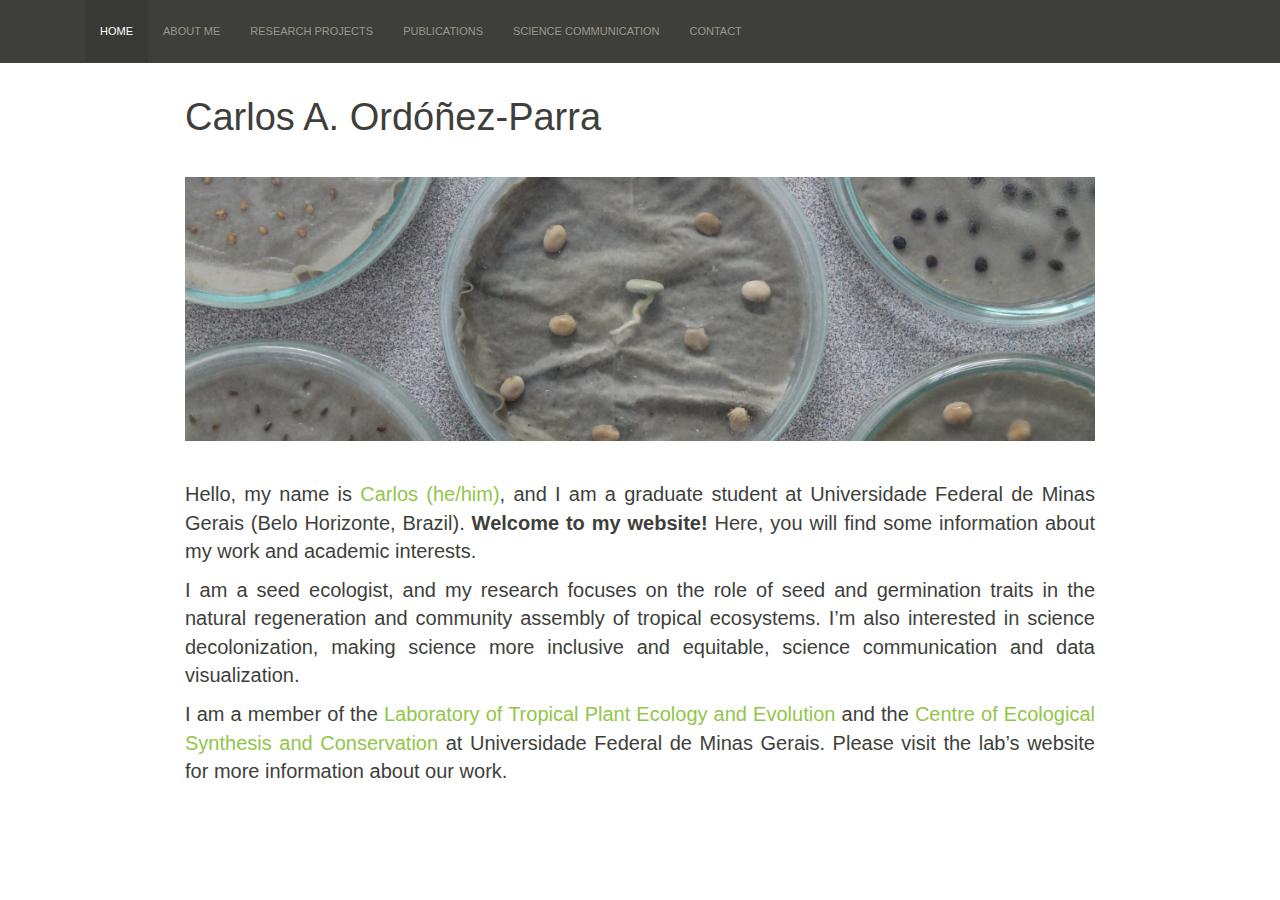
==== index.html @ 1668e741 "Website final touches..." ====
<!DOCTYPE html>

<html>

<head>

<meta charset="utf-8" />
<meta name="generator" content="pandoc" />
<meta http-equiv="X-UA-Compatible" content="IE=EDGE" />




<title>Carlos A. Ordóñez-Parra</title>

<script src="site_libs/header-attrs-2.17/header-attrs.js"></script>
<script src="site_libs/jquery-3.6.0/jquery-3.6.0.min.js"></script>
<meta name="viewport" content="width=device-width, initial-scale=1" />
<link href="site_libs/bootstrap-3.3.5/css/sandstone.min.css" rel="stylesheet" />
<script src="site_libs/bootstrap-3.3.5/js/bootstrap.min.js"></script>
<script src="site_libs/bootstrap-3.3.5/shim/html5shiv.min.js"></script>
<script src="site_libs/bootstrap-3.3.5/shim/respond.min.js"></script>
<style>h1 {font-size: 34px;}
       h1.title {font-size: 38px;}
       h2 {font-size: 30px;}
       h3 {font-size: 24px;}
       h4 {font-size: 18px;}
       h5 {font-size: 16px;}
       h6 {font-size: 12px;}
       code {color: inherit; background-color: rgba(0, 0, 0, 0.04);}
       pre:not([class]) { background-color: white }</style>
<script src="site_libs/navigation-1.1/tabsets.js"></script>
<link href="site_libs/highlightjs-9.12.0/default.css" rel="stylesheet" />
<script src="site_libs/highlightjs-9.12.0/highlight.js"></script>

<style type="text/css">
  code{white-space: pre-wrap;}
  span.smallcaps{font-variant: small-caps;}
  span.underline{text-decoration: underline;}
  div.column{display: inline-block; vertical-align: top; width: 50%;}
  div.hanging-indent{margin-left: 1.5em; text-indent: -1.5em;}
  ul.task-list{list-style: none;}
    </style>

<style type="text/css">code{white-space: pre;}</style>
<script type="text/javascript">
if (window.hljs) {
  hljs.configure({languages: []});
  hljs.initHighlightingOnLoad();
  if (document.readyState && document.readyState === "complete") {
    window.setTimeout(function() { hljs.initHighlighting(); }, 0);
  }
}
</script>






<link rel="stylesheet" href="style.css" type="text/css" />



<style type = "text/css">
.main-container {
  max-width: 940px;
  margin-left: auto;
  margin-right: auto;
}
img {
  max-width:100%;
}
.tabbed-pane {
  padding-top: 12px;
}
.html-widget {
  margin-bottom: 20px;
}
button.code-folding-btn:focus {
  outline: none;
}
summary {
  display: list-item;
}
details > summary > p:only-child {
  display: inline;
}
pre code {
  padding: 0;
}
</style>


<style type="text/css">
.dropdown-submenu {
  position: relative;
}
.dropdown-submenu>.dropdown-menu {
  top: 0;
  left: 100%;
  margin-top: -6px;
  margin-left: -1px;
  border-radius: 0 6px 6px 6px;
}
.dropdown-submenu:hover>.dropdown-menu {
  display: block;
}
.dropdown-submenu>a:after {
  display: block;
  content: " ";
  float: right;
  width: 0;
  height: 0;
  border-color: transparent;
  border-style: solid;
  border-width: 5px 0 5px 5px;
  border-left-color: #cccccc;
  margin-top: 5px;
  margin-right: -10px;
}
.dropdown-submenu:hover>a:after {
  border-left-color: #adb5bd;
}
.dropdown-submenu.pull-left {
  float: none;
}
.dropdown-submenu.pull-left>.dropdown-menu {
  left: -100%;
  margin-left: 10px;
  border-radius: 6px 0 6px 6px;
}
</style>

<script type="text/javascript">
// manage active state of menu based on current page
$(document).ready(function () {
  // active menu anchor
  href = window.location.pathname
  href = href.substr(href.lastIndexOf('/') + 1)
  if (href === "")
    href = "index.html";
  var menuAnchor = $('a[href="' + href + '"]');

  // mark the anchor link active (and if it's in a dropdown, also mark that active)
  var dropdown = menuAnchor.closest('li.dropdown');
  if (window.bootstrap) { // Bootstrap 4+
    menuAnchor.addClass('active');
    dropdown.find('> .dropdown-toggle').addClass('active');
  } else { // Bootstrap 3
    menuAnchor.parent().addClass('active');
    dropdown.addClass('active');
  }

  // Navbar adjustments
  var navHeight = $(".navbar").first().height() + 15;
  var style = document.createElement('style');
  var pt = "padding-top: " + navHeight + "px; ";
  var mt = "margin-top: -" + navHeight + "px; ";
  var css = "";
  // offset scroll position for anchor links (for fixed navbar)
  for (var i = 1; i <= 6; i++) {
    css += ".section h" + i + "{ " + pt + mt + "}\n";
  }
  style.innerHTML = "body {" + pt + "padding-bottom: 40px; }\n" + css;
  document.head.appendChild(style);
});
</script>

<!-- tabsets -->

<style type="text/css">
.tabset-dropdown > .nav-tabs {
  display: inline-table;
  max-height: 500px;
  min-height: 44px;
  overflow-y: auto;
  border: 1px solid #ddd;
  border-radius: 4px;
}

.tabset-dropdown > .nav-tabs > li.active:before, .tabset-dropdown > .nav-tabs.nav-tabs-open:before {
  content: "\e259";
  font-family: 'Glyphicons Halflings';
  display: inline-block;
  padding: 10px;
  border-right: 1px solid #ddd;
}

.tabset-dropdown > .nav-tabs.nav-tabs-open > li.active:before {
  content: "\e258";
  font-family: 'Glyphicons Halflings';
  border: none;
}

.tabset-dropdown > .nav-tabs > li.active {
  display: block;
}

.tabset-dropdown > .nav-tabs > li > a,
.tabset-dropdown > .nav-tabs > li > a:focus,
.tabset-dropdown > .nav-tabs > li > a:hover {
  border: none;
  display: inline-block;
  border-radius: 4px;
  background-color: transparent;
}

.tabset-dropdown > .nav-tabs.nav-tabs-open > li {
  display: block;
  float: none;
}

.tabset-dropdown > .nav-tabs > li {
  display: none;
}
</style>

<!-- code folding -->




</head>

<body>


<div class="container-fluid main-container">




<div class="navbar navbar-default  navbar-fixed-top" role="navigation">
  <div class="container">
    <div class="navbar-header">
      <button type="button" class="navbar-toggle collapsed" data-toggle="collapse" data-bs-toggle="collapse" data-target="#navbar" data-bs-target="#navbar">
        <span class="icon-bar"></span>
        <span class="icon-bar"></span>
        <span class="icon-bar"></span>
      </button>
      <a class="navbar-brand" href="index.html"></a>
    </div>
    <div id="navbar" class="navbar-collapse collapse">
      <ul class="nav navbar-nav">
        <li>
  <a href="index.html">Home</a>
</li>
<li>
  <a href="about.html">About Me</a>
</li>
<li>
  <a href="projects.html">Research Projects</a>
</li>
<li>
  <a href="publications.html">Publications</a>
</li>
<li>
  <a href="scicomm.html">Science Communication</a>
</li>
<li>
  <a href="contact.html">Contact</a>
</li>
      </ul>
      <ul class="nav navbar-nav navbar-right">
        
      </ul>
    </div><!--/.nav-collapse -->
  </div><!--/.container -->
</div><!--/.navbar -->

<div id="header">



<h1 class="title toc-ignore">Carlos A. Ordóñez-Parra</h1>

</div>


<br/>
<center>
<figure>
<img src="Images/Figure11.jpg" width="1200"/>
</figure>
</center>
<p><br/></p>
<div style="text-align: justify">
<p>Hello, my name is <a
href="https://caordonezparra.github.io/about.html">Carlos (he/him)</a>,
and I am a graduate student at Universidade Federal de Minas Gerais
(Belo Horizonte, Brazil). <strong>Welcome to my website!</strong> Here,
you will find some information about my work and academic interests.</p>
<p>I am a seed ecologist, and my research focuses on the role of seed
and germination traits in the natural regeneration and community
assembly of tropical ecosystems. I’m also interested in science
decolonization, making science more inclusive and equitable, science
communication and data visualization.</p>
<p>I am a member of the <a href="https://leept.webnode.page/">Laboratory
of Tropical Plant Ecology and Evolution</a> and the <a
href="https://twitter.com/for_synthesis">Centre of Ecological Synthesis
and Conservation</a> at Universidade Federal de Minas Gerais. Please
visit the lab’s website for more information about our work.</p>
</div>




</div>

<script>

// add bootstrap table styles to pandoc tables
function bootstrapStylePandocTables() {
  $('tr.odd').parent('tbody').parent('table').addClass('table table-condensed');
}
$(document).ready(function () {
  bootstrapStylePandocTables();
});


</script>

<!-- tabsets -->

<script>
$(document).ready(function () {
  window.buildTabsets("TOC");
});

$(document).ready(function () {
  $('.tabset-dropdown > .nav-tabs > li').click(function () {
    $(this).parent().toggleClass('nav-tabs-open');
  });
});
</script>

<!-- code folding -->


<!-- dynamically load mathjax for compatibility with self-contained -->
<script>
  (function () {
    var script = document.createElement("script");
    script.type = "text/javascript";
    script.src  = "https://mathjax.rstudio.com/latest/MathJax.js?config=TeX-AMS-MML_HTMLorMML";
    document.getElementsByTagName("head")[0].appendChild(script);
  })();
</script>

</body>
</html>
---- site_libs/bootstrap-3.3.5/css/sandstone.min.css ----
@font-face {
  font-family: 'Roboto';
  font-style: normal;
  font-weight: 400;
  src: url(fonts/Roboto.ttf) format('truetype');
}
@font-face {
  font-family: 'Roboto';
  font-style: normal;
  font-weight: 500;
  src: url(fonts/RobotoMedium.ttf) format('truetype');
}

/*!
 * bootswatch v3.3.6
 * Homepage: http://bootswatch.com
 * Copyright 2012-2015 Thomas Park
 * Licensed under MIT
 * Based on Bootstrap
*//*!
 * Bootstrap v3.3.6 (http://getbootstrap.com)
 * Copyright 2011-2015 Twitter, Inc.
 * Licensed under MIT (https://github.com/twbs/bootstrap/blob/master/LICENSE)
 *//*! normalize.css v3.0.3 | MIT License | github.com/necolas/normalize.css */html{font-family:sans-serif;-ms-text-size-adjust:100%;-webkit-text-size-adjust:100%}body{margin:0}article,aside,details,figcaption,figure,footer,header,hgroup,main,menu,nav,section,summary{display:block}audio,canvas,progress,video{display:inline-block;vertical-align:baseline}audio:not([controls]){display:none;height:0}[hidden],template{display:none}a{background-color:transparent}a:active,a:hover{outline:0}abbr[title]{border-bottom:1px dotted}b,strong{font-weight:bold}dfn{font-style:italic}h1{font-size:2em;margin:0.67em 0}mark{background:#ff0;color:#000}small{font-size:80%}sub,sup{font-size:75%;line-height:0;position:relative;vertical-align:baseline}sup{top:-0.5em}sub{bottom:-0.25em}img{border:0}svg:not(:root){overflow:hidden}figure{margin:1em 40px}hr{-webkit-box-sizing:content-box;-moz-box-sizing:content-box;box-sizing:content-box;height:0}pre{overflow:auto}code,kbd,pre,samp{font-family:monospace, monospace;font-size:1em}button,input,optgroup,select,textarea{color:inherit;font:inherit;margin:0}button{overflow:visible}button,select{text-transform:none}button,html input[type="button"],input[type="reset"],input[type="submit"]{-webkit-appearance:button;cursor:pointer}button[disabled],html input[disabled]{cursor:default}button::-moz-focus-inner,input::-moz-focus-inner{border:0;padding:0}input{line-height:normal}input[type="checkbox"],input[type="radio"]{-webkit-box-sizing:border-box;-moz-box-sizing:border-box;box-sizing:border-box;padding:0}input[type="number"]::-webkit-inner-spin-button,input[type="number"]::-webkit-outer-spin-button{height:auto}input[type="search"]{-webkit-appearance:textfield;-webkit-box-sizing:content-box;-moz-box-sizing:content-box;box-sizing:content-box}input[type="search"]::-webkit-search-cancel-button,input[type="search"]::-webkit-search-decoration{-webkit-appearance:none}fieldset{border:1px solid #c0c0c0;margin:0 2px;padding:0.35em 0.625em 0.75em}legend{border:0;padding:0}textarea{overflow:auto}optgroup{font-weight:bold}table{border-collapse:collapse;border-spacing:0}td,th{padding:0}/*! Source: https://github.com/h5bp/html5-boilerplate/blob/master/src/css/main.css */@media print{*,*:before,*:after{background:transparent !important;color:#000 !important;-webkit-box-shadow:none !important;box-shadow:none !important;text-shadow:none !important}a,a:visited{text-decoration:underline}a[href]:after{content:" (" attr(href) ")"}abbr[title]:after{content:" (" attr(title) ")"}a[href^="#"]:after,a[href^="javascript:"]:after{content:""}pre,blockquote{border:1px solid #999;page-break-inside:avoid}thead{display:table-header-group}tr,img{page-break-inside:avoid}img{max-width:100% !important}p,h2,h3{orphans:3;widows:3}h2,h3{page-break-after:avoid}.navbar{display:none}.btn>.caret,.dropup>.btn>.caret{border-top-color:#000 !important}.label{border:1px solid #000}.table{border-collapse:collapse !important}.table td,.table th{background-color:#fff !important}.table-bordered th,.table-bordered td{border:1px solid #ddd !important}}@font-face{font-family:'Glyphicons Halflings';src:url('../fonts/glyphicons-halflings-regular.eot');src:url('../fonts/glyphicons-halflings-regular.eot?#iefix') format('embedded-opentype'),url('../fonts/glyphicons-halflings-regular.woff') format('woff'),url('../fonts/glyphicons-halflings-regular.ttf') format('truetype'),url('../fonts/glyphicons-halflings-regular.svg#glyphicons_halflingsregular') format('svg')}.glyphicon{position:relative;top:1px;display:inline-block;font-family:'Glyphicons Halflings';font-style:normal;font-weight:normal;line-height:1;-webkit-font-smoothing:antialiased;-moz-osx-font-smoothing:grayscale}.glyphicon-asterisk:before{content:"\002a"}.glyphicon-plus:before{content:"\002b"}.glyphicon-euro:before,.glyphicon-eur:before{content:"\20ac"}.glyphicon-minus:before{content:"\2212"}.glyphicon-cloud:before{content:"\2601"}.glyphicon-envelope:before{content:"\2709"}.glyphicon-pencil:before{content:"\270f"}.glyphicon-glass:before{content:"\e001"}.glyphicon-music:before{content:"\e002"}.glyphicon-search:before{content:"\e003"}.glyphicon-heart:before{content:"\e005"}.glyphicon-star:before{content:"\e006"}.glyphicon-star-empty:before{content:"\e007"}.glyphicon-user:before{content:"\e008"}.glyphicon-film:before{content:"\e009"}.glyphicon-th-large:before{content:"\e010"}.glyphicon-th:before{content:"\e011"}.glyphicon-th-list:before{content:"\e012"}.glyphicon-ok:before{content:"\e013"}.glyphicon-remove:before{content:"\e014"}.glyphicon-zoom-in:before{content:"\e015"}.glyphicon-zoom-out:before{content:"\e016"}.glyphicon-off:before{content:"\e017"}.glyphicon-signal:before{content:"\e018"}.glyphicon-cog:before{content:"\e019"}.glyphicon-trash:before{content:"\e020"}.glyphicon-home:before{content:"\e021"}.glyphicon-file:before{content:"\e022"}.glyphicon-time:before{content:"\e023"}.glyphicon-road:before{content:"\e024"}.glyphicon-download-alt:before{content:"\e025"}.glyphicon-download:before{content:"\e026"}.glyphicon-upload:before{content:"\e027"}.glyphicon-inbox:before{content:"\e028"}.glyphicon-play-circle:before{content:"\e029"}.glyphicon-repeat:before{content:"\e030"}.glyphicon-refresh:before{content:"\e031"}.glyphicon-list-alt:before{content:"\e032"}.glyphicon-lock:before{content:"\e033"}.glyphicon-flag:before{content:"\e034"}.glyphicon-headphones:before{content:"\e035"}.glyphicon-volume-off:before{content:"\e036"}.glyphicon-volume-down:before{content:"\e037"}.glyphicon-volume-up:before{content:"\e038"}.glyphicon-qrcode:before{content:"\e039"}.glyphicon-barcode:before{content:"\e040"}.glyphicon-tag:before{content:"\e041"}.glyphicon-tags:before{content:"\e042"}.glyphicon-book:before{content:"\e043"}.glyphicon-bookmark:before{content:"\e044"}.glyphicon-print:before{content:"\e045"}.glyphicon-camera:before{content:"\e046"}.glyphicon-font:before{content:"\e047"}.glyphicon-bold:before{content:"\e048"}.glyphicon-italic:before{content:"\e049"}.glyphicon-text-height:before{content:"\e050"}.glyphicon-text-width:before{content:"\e051"}.glyphicon-align-left:before{content:"\e052"}.glyphicon-align-center:before{content:"\e053"}.glyphicon-align-right:before{content:"\e054"}.glyphicon-align-justify:before{content:"\e055"}.glyphicon-list:before{content:"\e056"}.glyphicon-indent-left:before{content:"\e057"}.glyphicon-indent-right:before{content:"\e058"}.glyphicon-facetime-video:before{content:"\e059"}.glyphicon-picture:before{content:"\e060"}.glyphicon-map-marker:before{content:"\e062"}.glyphicon-adjust:before{content:"\e063"}.glyphicon-tint:before{content:"\e064"}.glyphicon-edit:before{content:"\e065"}.glyphicon-share:before{content:"\e066"}.glyphicon-check:before{content:"\e067"}.glyphicon-move:before{content:"\e068"}.glyphicon-step-backward:before{content:"\e069"}.glyphicon-fast-backward:before{content:"\e070"}.glyphicon-backward:before{content:"\e071"}.glyphicon-play:before{content:"\e072"}.glyphicon-pause:before{content:"\e073"}.glyphicon-stop:before{content:"\e074"}.glyphicon-forward:before{content:"\e075"}.glyphicon-fast-forward:before{content:"\e076"}.glyphicon-step-forward:before{content:"\e077"}.glyphicon-eject:before{content:"\e078"}.glyphicon-chevron-left:before{content:"\e079"}.glyphicon-chevron-right:before{content:"\e080"}.glyphicon-plus-sign:before{content:"\e081"}.glyphicon-minus-sign:before{content:"\e082"}.glyphicon-remove-sign:before{content:"\e083"}.glyphicon-ok-sign:before{content:"\e084"}.glyphicon-question-sign:before{content:"\e085"}.glyphicon-info-sign:before{content:"\e086"}.glyphicon-screenshot:before{content:"\e087"}.glyphicon-remove-circle:before{content:"\e088"}.glyphicon-ok-circle:before{content:"\e089"}.glyphicon-ban-circle:before{content:"\e090"}.glyphicon-arrow-left:before{content:"\e091"}.glyphicon-arrow-right:before{content:"\e092"}.glyphicon-arrow-up:before{content:"\e093"}.glyphicon-arrow-down:before{content:"\e094"}.glyphicon-share-alt:before{content:"\e095"}.glyphicon-resize-full:before{content:"\e096"}.glyphicon-resize-small:before{content:"\e097"}.glyphicon-exclamation-sign:before{content:"\e101"}.glyphicon-gift:before{content:"\e102"}.glyphicon-leaf:before{content:"\e103"}.glyphicon-fire:before{content:"\e104"}.glyphicon-eye-open:before{content:"\e105"}.glyphicon-eye-close:before{content:"\e106"}.glyphicon-warning-sign:before{content:"\e107"}.glyphicon-plane:before{content:"\e108"}.glyphicon-calendar:before{content:"\e109"}.glyphicon-random:before{content:"\e110"}.glyphicon-comment:before{content:"\e111"}.glyphicon-magnet:before{content:"\e112"}.glyphicon-chevron-up:before{content:"\e113"}.glyphicon-chevron-down:before{content:"\e114"}.glyphicon-retweet:before{content:"\e115"}.glyphicon-shopping-cart:before{content:"\e116"}.glyphicon-folder-close:before{content:"\e117"}.glyphicon-folder-open:before{content:"\e118"}.glyphicon-resize-vertical:before{content:"\e119"}.glyphicon-resize-horizontal:before{content:"\e120"}.glyphicon-hdd:before{content:"\e121"}.glyphicon-bullhorn:before{content:"\e122"}.glyphicon-bell:before{content:"\e123"}.glyphicon-certificate:before{content:"\e124"}.glyphicon-thumbs-up:before{content:"\e125"}.glyphicon-thumbs-down:before{content:"\e126"}.glyphicon-hand-right:before{content:"\e127"}.glyphicon-hand-left:before{content:"\e128"}.glyphicon-hand-up:before{content:"\e129"}.glyphicon-hand-down:before{content:"\e130"}.glyphicon-circle-arrow-right:before{content:"\e131"}.glyphicon-circle-arrow-left:before{content:"\e132"}.glyphicon-circle-arrow-up:before{content:"\e133"}.glyphicon-circle-arrow-down:before{content:"\e134"}.glyphicon-globe:before{content:"\e135"}.glyphicon-wrench:before{content:"\e136"}.glyphicon-tasks:before{content:"\e137"}.glyphicon-filter:before{content:"\e138"}.glyphicon-briefcase:before{content:"\e139"}.glyphicon-fullscreen:before{content:"\e140"}.glyphicon-dashboard:before{content:"\e141"}.glyphicon-paperclip:before{content:"\e142"}.glyphicon-heart-empty:before{content:"\e143"}.glyphicon-link:before{content:"\e144"}.glyphicon-phone:before{content:"\e145"}.glyphicon-pushpin:before{content:"\e146"}.glyphicon-usd:before{content:"\e148"}.glyphicon-gbp:before{content:"\e149"}.glyphicon-sort:before{content:"\e150"}.glyphicon-sort-by-alphabet:before{content:"\e151"}.glyphicon-sort-by-alphabet-alt:before{content:"\e152"}.glyphicon-sort-by-order:before{content:"\e153"}.glyphicon-sort-by-order-alt:before{content:"\e154"}.glyphicon-sort-by-attributes:before{content:"\e155"}.glyphicon-sort-by-attributes-alt:before{content:"\e156"}.glyphicon-unchecked:before{content:"\e157"}.glyphicon-expand:before{content:"\e158"}.glyphicon-collapse-down:before{content:"\e159"}.glyphicon-collapse-up:before{content:"\e160"}.glyphicon-log-in:before{content:"\e161"}.glyphicon-flash:before{content:"\e162"}.glyphicon-log-out:before{content:"\e163"}.glyphicon-new-window:before{content:"\e164"}.glyphicon-record:before{content:"\e165"}.glyphicon-save:before{content:"\e166"}.glyphicon-open:before{content:"\e167"}.glyphicon-saved:before{content:"\e168"}.glyphicon-import:before{content:"\e169"}.glyphicon-export:before{content:"\e170"}.glyphicon-send:before{content:"\e171"}.glyphicon-floppy-disk:before{content:"\e172"}.glyphicon-floppy-saved:before{content:"\e173"}.glyphicon-floppy-remove:before{content:"\e174"}.glyphicon-floppy-save:before{content:"\e175"}.glyphicon-floppy-open:before{content:"\e176"}.glyphicon-credit-card:before{content:"\e177"}.glyphicon-transfer:before{content:"\e178"}.glyphicon-cutlery:before{content:"\e179"}.glyphicon-header:before{content:"\e180"}.glyphicon-compressed:before{content:"\e181"}.glyphicon-earphone:before{content:"\e182"}.glyphicon-phone-alt:before{content:"\e183"}.glyphicon-tower:before{content:"\e184"}.glyphicon-stats:before{content:"\e185"}.glyphicon-sd-video:before{content:"\e186"}.glyphicon-hd-video:before{content:"\e187"}.glyphicon-subtitles:before{content:"\e188"}.glyphicon-sound-stereo:before{content:"\e189"}.glyphicon-sound-dolby:before{content:"\e190"}.glyphicon-sound-5-1:before{content:"\e191"}.glyphicon-sound-6-1:before{content:"\e192"}.glyphicon-sound-7-1:before{content:"\e193"}.glyphicon-copyright-mark:before{content:"\e194"}.glyphicon-registration-mark:before{content:"\e195"}.glyphicon-cloud-download:before{content:"\e197"}.glyphicon-cloud-upload:before{content:"\e198"}.glyphicon-tree-conifer:before{content:"\e199"}.glyphicon-tree-deciduous:before{content:"\e200"}.glyphicon-cd:before{content:"\e201"}.glyphicon-save-file:before{content:"\e202"}.glyphicon-open-file:before{content:"\e203"}.glyphicon-level-up:before{content:"\e204"}.glyphicon-copy:before{content:"\e205"}.glyphicon-paste:before{content:"\e206"}.glyphicon-alert:before{content:"\e209"}.glyphicon-equalizer:before{content:"\e210"}.glyphicon-king:before{content:"\e211"}.glyphicon-queen:before{content:"\e212"}.glyphicon-pawn:before{content:"\e213"}.glyphicon-bishop:before{content:"\e214"}.glyphicon-knight:before{content:"\e215"}.glyphicon-baby-formula:before{content:"\e216"}.glyphicon-tent:before{content:"\26fa"}.glyphicon-blackboard:before{content:"\e218"}.glyphicon-bed:before{content:"\e219"}.glyphicon-apple:before{content:"\f8ff"}.glyphicon-erase:before{content:"\e221"}.glyphicon-hourglass:before{content:"\231b"}.glyphicon-lamp:before{content:"\e223"}.glyphicon-duplicate:before{content:"\e224"}.glyphicon-piggy-bank:before{content:"\e225"}.glyphicon-scissors:before{content:"\e226"}.glyphicon-bitcoin:before{content:"\e227"}.glyphicon-btc:before{content:"\e227"}.glyphicon-xbt:before{content:"\e227"}.glyphicon-yen:before{content:"\00a5"}.glyphicon-jpy:before{content:"\00a5"}.glyphicon-ruble:before{content:"\20bd"}.glyphicon-rub:before{content:"\20bd"}.glyphicon-scale:before{content:"\e230"}.glyphicon-ice-lolly:before{content:"\e231"}.glyphicon-ice-lolly-tasted:before{content:"\e232"}.glyphicon-education:before{content:"\e233"}.glyphicon-option-horizontal:before{content:"\e234"}.glyphicon-option-vertical:before{content:"\e235"}.glyphicon-menu-hamburger:before{content:"\e236"}.glyphicon-modal-window:before{content:"\e237"}.glyphicon-oil:before{content:"\e238"}.glyphicon-grain:before{content:"\e239"}.glyphicon-sunglasses:before{content:"\e240"}.glyphicon-text-size:before{content:"\e241"}.glyphicon-text-color:before{content:"\e242"}.glyphicon-text-background:before{content:"\e243"}.glyphicon-object-align-top:before{content:"\e244"}.glyphicon-object-align-bottom:before{content:"\e245"}.glyphicon-object-align-horizontal:before{content:"\e246"}.glyphicon-object-align-left:before{content:"\e247"}.glyphicon-object-align-vertical:before{content:"\e248"}.glyphicon-object-align-right:before{content:"\e249"}.glyphicon-triangle-right:before{content:"\e250"}.glyphicon-triangle-left:before{content:"\e251"}.glyphicon-triangle-bottom:before{content:"\e252"}.glyphicon-triangle-top:before{content:"\e253"}.glyphicon-console:before{content:"\e254"}.glyphicon-superscript:before{content:"\e255"}.glyphicon-subscript:before{content:"\e256"}.glyphicon-menu-left:before{content:"\e257"}.glyphicon-menu-right:before{content:"\e258"}.glyphicon-menu-down:before{content:"\e259"}.glyphicon-menu-up:before{content:"\e260"}*{-webkit-box-sizing:border-box;-moz-box-sizing:border-box;box-sizing:border-box}*:before,*:after{-webkit-box-sizing:border-box;-moz-box-sizing:border-box;box-sizing:border-box}html{font-size:10px;-webkit-tap-highlight-color:rgba(0,0,0,0)}body{font-family:"Roboto","Helvetica Neue",Helvetica,Arial,sans-serif;font-size:14px;line-height:1.42857143;color:#3e3f3a;background-color:#ffffff}input,button,select,textarea{font-family:inherit;font-size:inherit;line-height:inherit}a{color:#93c54b;text-decoration:none}a:hover,a:focus{color:#79a736;text-decoration:underline}a:focus{outline:thin dotted;outline:5px auto -webkit-focus-ring-color;outline-offset:-2px}figure{margin:0}img{vertical-align:middle}.img-responsive,.thumbnail>img,.thumbnail a>img,.carousel-inner>.item>img,.carousel-inner>.item>a>img{display:block;max-width:100%;height:auto}.img-rounded{border-radius:6px}.img-thumbnail{padding:4px;line-height:1.42857143;background-color:#f8f5f0;border:1px solid #dfd7ca;border-radius:4px;-webkit-transition:all .2s ease-in-out;-o-transition:all .2s ease-in-out;transition:all .2s ease-in-out;display:inline-block;max-width:100%;height:auto}.img-circle{border-radius:50%}hr{margin-top:20px;margin-bottom:20px;border:0;border-top:1px solid #f8f5f0}.sr-only{position:absolute;width:1px;height:1px;margin:-1px;padding:0;overflow:hidden;clip:rect(0, 0, 0, 0);border:0}.sr-only-focusable:active,.sr-only-focusable:focus{position:static;width:auto;height:auto;margin:0;overflow:visible;clip:auto}[role="button"]{cursor:pointer}h1,h2,h3,h4,h5,h6,.h1,.h2,.h3,.h4,.h5,.h6{font-family:inherit;font-weight:400;line-height:1.1;color:inherit}h1 small,h2 small,h3 small,h4 small,h5 small,h6 small,.h1 small,.h2 small,.h3 small,.h4 small,.h5 small,.h6 small,h1 .small,h2 .small,h3 .small,h4 .small,h5 .small,h6 .small,.h1 .small,.h2 .small,.h3 .small,.h4 .small,.h5 .small,.h6 .small{font-weight:normal;line-height:1;color:#98978b}h1,.h1,h2,.h2,h3,.h3{margin-top:20px;margin-bottom:10px}h1 small,.h1 small,h2 small,.h2 small,h3 small,.h3 small,h1 .small,.h1 .small,h2 .small,.h2 .small,h3 .small,.h3 .small{font-size:65%}h4,.h4,h5,.h5,h6,.h6{margin-top:10px;margin-bottom:10px}h4 small,.h4 small,h5 small,.h5 small,h6 small,.h6 small,h4 .small,.h4 .small,h5 .small,.h5 .small,h6 .small,.h6 .small{font-size:75%}h1,.h1{font-size:36px}h2,.h2{font-size:30px}h3,.h3{font-size:24px}h4,.h4{font-size:18px}h5,.h5{font-size:14px}h6,.h6{font-size:12px}p{margin:0 0 10px}.lead{margin-bottom:20px;font-size:16px;font-weight:300;line-height:1.4}@media (min-width:768px){.lead{font-size:21px}}small,.small{font-size:85%}mark,.mark{background-color:#fcf8e3;padding:.2em}.text-left{text-align:left}.text-right{text-align:right}.text-center{text-align:center}.text-justify{text-align:justify}.text-nowrap{white-space:nowrap}.text-lowercase{text-transform:lowercase}.text-uppercase{text-transform:uppercase}.text-capitalize{text-transform:capitalize}.text-muted{color:#98978b}.text-primary{color:#325d88}a.text-primary:hover,a.text-primary:focus{color:#244363}.text-success{color:#93c54b}a.text-success:hover,a.text-success:focus{color:#79a736}.text-info{color:#29abe0}a.text-info:hover,a.text-info:focus{color:#1b8dbb}.text-warning{color:#f47c3c}a.text-warning:hover,a.text-warning:focus{color:#ef5c0e}.text-danger{color:#d9534f}a.text-danger:hover,a.text-danger:focus{color:#c9302c}.bg-primary{color:#fff;background-color:#325d88}a.bg-primary:hover,a.bg-primary:focus{background-color:#244363}.bg-success{background-color:#dff0d8}a.bg-success:hover,a.bg-success:focus{background-color:#c1e2b3}.bg-info{background-color:#d9edf7}a.bg-info:hover,a.bg-info:focus{background-color:#afd9ee}.bg-warning{background-color:#fcf8e3}a.bg-warning:hover,a.bg-warning:focus{background-color:#f7ecb5}.bg-danger{background-color:#f2dede}a.bg-danger:hover,a.bg-danger:focus{background-color:#e4b9b9}.page-header{padding-bottom:9px;margin:40px 0 20px;border-bottom:1px solid #f8f5f0}ul,ol{margin-top:0;margin-bottom:10px}ul ul,ol ul,ul ol,ol ol{margin-bottom:0}.list-unstyled{padding-left:0;list-style:none}.list-inline{padding-left:0;list-style:none;margin-left:-5px}.list-inline>li{display:inline-block;padding-left:5px;padding-right:5px}dl{margin-top:0;margin-bottom:20px}dt,dd{line-height:1.42857143}dt{font-weight:bold}dd{margin-left:0}@media (min-width:768px){.dl-horizontal dt{float:left;width:160px;clear:left;text-align:right;overflow:hidden;text-overflow:ellipsis;white-space:nowrap}.dl-horizontal dd{margin-left:180px}}abbr[title],abbr[data-original-title]{cursor:help;border-bottom:1px dotted #98978b}.initialism{font-size:90%;text-transform:uppercase}blockquote{padding:10px 20px;margin:0 0 20px;font-size:17.5px;border-left:5px solid #dfd7ca}blockquote p:last-child,blockquote ul:last-child,blockquote ol:last-child{margin-bottom:0}blockquote footer,blockquote small,blockquote .small{display:block;font-size:80%;line-height:1.42857143;color:#3e3f3a}blockquote footer:before,blockquote small:before,blockquote .small:before{content:'\2014 \00A0'}.blockquote-reverse,blockquote.pull-right{padding-right:15px;padding-left:0;border-right:5px solid #dfd7ca;border-left:0;text-align:right}.blockquote-reverse footer:before,blockquote.pull-right footer:before,.blockquote-reverse small:before,blockquote.pull-right small:before,.blockquote-reverse .small:before,blockquote.pull-right .small:before{content:''}.blockquote-reverse footer:after,blockquote.pull-right footer:after,.blockquote-reverse small:after,blockquote.pull-right small:after,.blockquote-reverse .small:after,blockquote.pull-right .small:after{content:'\00A0 \2014'}address{margin-bottom:20px;font-style:normal;line-height:1.42857143}code,kbd,pre,samp{font-family:monospace}code{padding:2px 4px;font-size:90%;color:#c7254e;background-color:#f9f2f4;border-radius:4px}kbd{padding:2px 4px;font-size:90%;color:#ffffff;background-color:#333333;border-radius:3px;-webkit-box-shadow:inset 0 -1px 0 rgba(0,0,0,0.25);box-shadow:inset 0 -1px 0 rgba(0,0,0,0.25)}kbd kbd{padding:0;font-size:100%;font-weight:bold;-webkit-box-shadow:none;box-shadow:none}pre{display:block;padding:9.5px;margin:0 0 10px;font-size:13px;line-height:1.42857143;word-break:break-all;word-wrap:break-word;color:#8e8c84;background-color:#f5f5f5;border:1px solid #cccccc;border-radius:4px}pre code{padding:0;font-size:inherit;color:inherit;white-space:pre-wrap;background-color:transparent;border-radius:0}.pre-scrollable{max-height:340px;overflow-y:scroll}.container{margin-right:auto;margin-left:auto;padding-left:15px;padding-right:15px}@media (min-width:768px){.container{width:750px}}@media (min-width:992px){.container{width:970px}}@media (min-width:1200px){.container{width:1170px}}.container-fluid{margin-right:auto;margin-left:auto;padding-left:15px;padding-right:15px}.row{margin-left:-15px;margin-right:-15px}.col-xs-1,.col-sm-1,.col-md-1,.col-lg-1,.col-xs-2,.col-sm-2,.col-md-2,.col-lg-2,.col-xs-3,.col-sm-3,.col-md-3,.col-lg-3,.col-xs-4,.col-sm-4,.col-md-4,.col-lg-4,.col-xs-5,.col-sm-5,.col-md-5,.col-lg-5,.col-xs-6,.col-sm-6,.col-md-6,.col-lg-6,.col-xs-7,.col-sm-7,.col-md-7,.col-lg-7,.col-xs-8,.col-sm-8,.col-md-8,.col-lg-8,.col-xs-9,.col-sm-9,.col-md-9,.col-lg-9,.col-xs-10,.col-sm-10,.col-md-10,.col-lg-10,.col-xs-11,.col-sm-11,.col-md-11,.col-lg-11,.col-xs-12,.col-sm-12,.col-md-12,.col-lg-12{position:relative;min-height:1px;padding-left:15px;padding-right:15px}.col-xs-1,.col-xs-2,.col-xs-3,.col-xs-4,.col-xs-5,.col-xs-6,.col-xs-7,.col-xs-8,.col-xs-9,.col-xs-10,.col-xs-11,.col-xs-12{float:left}.col-xs-12{width:100%}.col-xs-11{width:91.66666667%}.col-xs-10{width:83.33333333%}.col-xs-9{width:75%}.col-xs-8{width:66.66666667%}.col-xs-7{width:58.33333333%}.col-xs-6{width:50%}.col-xs-5{width:41.66666667%}.col-xs-4{width:33.33333333%}.col-xs-3{width:25%}.col-xs-2{width:16.66666667%}.col-xs-1{width:8.33333333%}.col-xs-pull-12{right:100%}.col-xs-pull-11{right:91.66666667%}.col-xs-pull-10{right:83.33333333%}.col-xs-pull-9{right:75%}.col-xs-pull-8{right:66.66666667%}.col-xs-pull-7{right:58.33333333%}.col-xs-pull-6{right:50%}.col-xs-pull-5{right:41.66666667%}.col-xs-pull-4{right:33.33333333%}.col-xs-pull-3{right:25%}.col-xs-pull-2{right:16.66666667%}.col-xs-pull-1{right:8.33333333%}.col-xs-pull-0{right:auto}.col-xs-push-12{left:100%}.col-xs-push-11{left:91.66666667%}.col-xs-push-10{left:83.33333333%}.col-xs-push-9{left:75%}.col-xs-push-8{left:66.66666667%}.col-xs-push-7{left:58.33333333%}.col-xs-push-6{left:50%}.col-xs-push-5{left:41.66666667%}.col-xs-push-4{left:33.33333333%}.col-xs-push-3{left:25%}.col-xs-push-2{left:16.66666667%}.col-xs-push-1{left:8.33333333%}.col-xs-push-0{left:auto}.col-xs-offset-12{margin-left:100%}.col-xs-offset-11{margin-left:91.66666667%}.col-xs-offset-10{margin-left:83.33333333%}.col-xs-offset-9{margin-left:75%}.col-xs-offset-8{margin-left:66.66666667%}.col-xs-offset-7{margin-left:58.33333333%}.col-xs-offset-6{margin-left:50%}.col-xs-offset-5{margin-left:41.66666667%}.col-xs-offset-4{margin-left:33.33333333%}.col-xs-offset-3{margin-left:25%}.col-xs-offset-2{margin-left:16.66666667%}.col-xs-offset-1{margin-left:8.33333333%}.col-xs-offset-0{margin-left:0%}@media (min-width:768px){.col-sm-1,.col-sm-2,.col-sm-3,.col-sm-4,.col-sm-5,.col-sm-6,.col-sm-7,.col-sm-8,.col-sm-9,.col-sm-10,.col-sm-11,.col-sm-12{float:left}.col-sm-12{width:100%}.col-sm-11{width:91.66666667%}.col-sm-10{width:83.33333333%}.col-sm-9{width:75%}.col-sm-8{width:66.66666667%}.col-sm-7{width:58.33333333%}.col-sm-6{width:50%}.col-sm-5{width:41.66666667%}.col-sm-4{width:33.33333333%}.col-sm-3{width:25%}.col-sm-2{width:16.66666667%}.col-sm-1{width:8.33333333%}.col-sm-pull-12{right:100%}.col-sm-pull-11{right:91.66666667%}.col-sm-pull-10{right:83.33333333%}.col-sm-pull-9{right:75%}.col-sm-pull-8{right:66.66666667%}.col-sm-pull-7{right:58.33333333%}.col-sm-pull-6{right:50%}.col-sm-pull-5{right:41.66666667%}.col-sm-pull-4{right:33.33333333%}.col-sm-pull-3{right:25%}.col-sm-pull-2{right:16.66666667%}.col-sm-pull-1{right:8.33333333%}.col-sm-pull-0{right:auto}.col-sm-push-12{left:100%}.col-sm-push-11{left:91.66666667%}.col-sm-push-10{left:83.33333333%}.col-sm-push-9{left:75%}.col-sm-push-8{left:66.66666667%}.col-sm-push-7{left:58.33333333%}.col-sm-push-6{left:50%}.col-sm-push-5{left:41.66666667%}.col-sm-push-4{left:33.33333333%}.col-sm-push-3{left:25%}.col-sm-push-2{left:16.66666667%}.col-sm-push-1{left:8.33333333%}.col-sm-push-0{left:auto}.col-sm-offset-12{margin-left:100%}.col-sm-offset-11{margin-left:91.66666667%}.col-sm-offset-10{margin-left:83.33333333%}.col-sm-offset-9{margin-left:75%}.col-sm-offset-8{margin-left:66.66666667%}.col-sm-offset-7{margin-left:58.33333333%}.col-sm-offset-6{margin-left:50%}.col-sm-offset-5{margin-left:41.66666667%}.col-sm-offset-4{margin-left:33.33333333%}.col-sm-offset-3{margin-left:25%}.col-sm-offset-2{margin-left:16.66666667%}.col-sm-offset-1{margin-left:8.33333333%}.col-sm-offset-0{margin-left:0%}}@media (min-width:992px){.col-md-1,.col-md-2,.col-md-3,.col-md-4,.col-md-5,.col-md-6,.col-md-7,.col-md-8,.col-md-9,.col-md-10,.col-md-11,.col-md-12{float:left}.col-md-12{width:100%}.col-md-11{width:91.66666667%}.col-md-10{width:83.33333333%}.col-md-9{width:75%}.col-md-8{width:66.66666667%}.col-md-7{width:58.33333333%}.col-md-6{width:50%}.col-md-5{width:41.66666667%}.col-md-4{width:33.33333333%}.col-md-3{width:25%}.col-md-2{width:16.66666667%}.col-md-1{width:8.33333333%}.col-md-pull-12{right:100%}.col-md-pull-11{right:91.66666667%}.col-md-pull-10{right:83.33333333%}.col-md-pull-9{right:75%}.col-md-pull-8{right:66.66666667%}.col-md-pull-7{right:58.33333333%}.col-md-pull-6{right:50%}.col-md-pull-5{right:41.66666667%}.col-md-pull-4{right:33.33333333%}.col-md-pull-3{right:25%}.col-md-pull-2{right:16.66666667%}.col-md-pull-1{right:8.33333333%}.col-md-pull-0{right:auto}.col-md-push-12{left:100%}.col-md-push-11{left:91.66666667%}.col-md-push-10{left:83.33333333%}.col-md-push-9{left:75%}.col-md-push-8{left:66.66666667%}.col-md-push-7{left:58.33333333%}.col-md-push-6{left:50%}.col-md-push-5{left:41.66666667%}.col-md-push-4{left:33.33333333%}.col-md-push-3{left:25%}.col-md-push-2{left:16.66666667%}.col-md-push-1{left:8.33333333%}.col-md-push-0{left:auto}.col-md-offset-12{margin-left:100%}.col-md-offset-11{margin-left:91.66666667%}.col-md-offset-10{margin-left:83.33333333%}.col-md-offset-9{margin-left:75%}.col-md-offset-8{margin-left:66.66666667%}.col-md-offset-7{margin-left:58.33333333%}.col-md-offset-6{margin-left:50%}.col-md-offset-5{margin-left:41.66666667%}.col-md-offset-4{margin-left:33.33333333%}.col-md-offset-3{margin-left:25%}.col-md-offset-2{margin-left:16.66666667%}.col-md-offset-1{margin-left:8.33333333%}.col-md-offset-0{margin-left:0%}}@media (min-width:1200px){.col-lg-1,.col-lg-2,.col-lg-3,.col-lg-4,.col-lg-5,.col-lg-6,.col-lg-7,.col-lg-8,.col-lg-9,.col-lg-10,.col-lg-11,.col-lg-12{float:left}.col-lg-12{width:100%}.col-lg-11{width:91.66666667%}.col-lg-10{width:83.33333333%}.col-lg-9{width:75%}.col-lg-8{width:66.66666667%}.col-lg-7{width:58.33333333%}.col-lg-6{width:50%}.col-lg-5{width:41.66666667%}.col-lg-4{width:33.33333333%}.col-lg-3{width:25%}.col-lg-2{width:16.66666667%}.col-lg-1{width:8.33333333%}.col-lg-pull-12{right:100%}.col-lg-pull-11{right:91.66666667%}.col-lg-pull-10{right:83.33333333%}.col-lg-pull-9{right:75%}.col-lg-pull-8{right:66.66666667%}.col-lg-pull-7{right:58.33333333%}.col-lg-pull-6{right:50%}.col-lg-pull-5{right:41.66666667%}.col-lg-pull-4{right:33.33333333%}.col-lg-pull-3{right:25%}.col-lg-pull-2{right:16.66666667%}.col-lg-pull-1{right:8.33333333%}.col-lg-pull-0{right:auto}.col-lg-push-12{left:100%}.col-lg-push-11{left:91.66666667%}.col-lg-push-10{left:83.33333333%}.col-lg-push-9{left:75%}.col-lg-push-8{left:66.66666667%}.col-lg-push-7{left:58.33333333%}.col-lg-push-6{left:50%}.col-lg-push-5{left:41.66666667%}.col-lg-push-4{left:33.33333333%}.col-lg-push-3{left:25%}.col-lg-push-2{left:16.66666667%}.col-lg-push-1{left:8.33333333%}.col-lg-push-0{left:auto}.col-lg-offset-12{margin-left:100%}.col-lg-offset-11{margin-left:91.66666667%}.col-lg-offset-10{margin-left:83.33333333%}.col-lg-offset-9{margin-left:75%}.col-lg-offset-8{margin-left:66.66666667%}.col-lg-offset-7{margin-left:58.33333333%}.col-lg-offset-6{margin-left:50%}.col-lg-offset-5{margin-left:41.66666667%}.col-lg-offset-4{margin-left:33.33333333%}.col-lg-offset-3{margin-left:25%}.col-lg-offset-2{margin-left:16.66666667%}.col-lg-offset-1{margin-left:8.33333333%}.col-lg-offset-0{margin-left:0%}}table{background-color:transparent}caption{padding-top:8px;padding-bottom:8px;color:#98978b;text-align:left}th{}.table{width:100%;max-width:100%;margin-bottom:20px}.table>thead>tr>th,.table>tbody>tr>th,.table>tfoot>tr>th,.table>thead>tr>td,.table>tbody>tr>td,.table>tfoot>tr>td{padding:8px;line-height:1.42857143;vertical-align:top;border-top:1px solid #dfd7ca}.table>thead>tr>th{vertical-align:bottom;border-bottom:2px solid #dfd7ca}.table>caption+thead>tr:first-child>th,.table>colgroup+thead>tr:first-child>th,.table>thead:first-child>tr:first-child>th,.table>caption+thead>tr:first-child>td,.table>colgroup+thead>tr:first-child>td,.table>thead:first-child>tr:first-child>td{border-top:0}.table>tbody+tbody{border-top:2px solid #dfd7ca}.table .table{background-color:#ffffff}.table-condensed>thead>tr>th,.table-condensed>tbody>tr>th,.table-condensed>tfoot>tr>th,.table-condensed>thead>tr>td,.table-condensed>tbody>tr>td,.table-condensed>tfoot>tr>td{padding:5px}.table-bordered{border:1px solid #dfd7ca}.table-bordered>thead>tr>th,.table-bordered>tbody>tr>th,.table-bordered>tfoot>tr>th,.table-bordered>thead>tr>td,.table-bordered>tbody>tr>td,.table-bordered>tfoot>tr>td{border:1px solid #dfd7ca}.table-bordered>thead>tr>th,.table-bordered>thead>tr>td{border-bottom-width:2px}.table-striped>tbody>tr:nth-of-type(odd){background-color:#f8f5f0}.table-hover>tbody>tr:hover{background-color:#f8f5f0}table col[class*="col-"]{position:static;float:none;display:table-column}table td[class*="col-"],table th[class*="col-"]{position:static;float:none;display:table-cell}.table>thead>tr>td.active,.table>tbody>tr>td.active,.table>tfoot>tr>td.active,.table>thead>tr>th.active,.table>tbody>tr>th.active,.table>tfoot>tr>th.active,.table>thead>tr.active>td,.table>tbody>tr.active>td,.table>tfoot>tr.active>td,.table>thead>tr.active>th,.table>tbody>tr.active>th,.table>tfoot>tr.active>th{background-color:#f8f5f0}.table-hover>tbody>tr>td.active:hover,.table-hover>tbody>tr>th.active:hover,.table-hover>tbody>tr.active:hover>td,.table-hover>tbody>tr:hover>.active,.table-hover>tbody>tr.active:hover>th{background-color:#f0e9df}.table>thead>tr>td.success,.table>tbody>tr>td.success,.table>tfoot>tr>td.success,.table>thead>tr>th.success,.table>tbody>tr>th.success,.table>tfoot>tr>th.success,.table>thead>tr.success>td,.table>tbody>tr.success>td,.table>tfoot>tr.success>td,.table>thead>tr.success>th,.table>tbody>tr.success>th,.table>tfoot>tr.success>th{background-color:#dff0d8}.table-hover>tbody>tr>td.success:hover,.table-hover>tbody>tr>th.success:hover,.table-hover>tbody>tr.success:hover>td,.table-hover>tbody>tr:hover>.success,.table-hover>tbody>tr.success:hover>th{background-color:#d0e9c6}.table>thead>tr>td.info,.table>tbody>tr>td.info,.table>tfoot>tr>td.info,.table>thead>tr>th.info,.table>tbody>tr>th.info,.table>tfoot>tr>th.info,.table>thead>tr.info>td,.table>tbody>tr.info>td,.table>tfoot>tr.info>td,.table>thead>tr.info>th,.table>tbody>tr.info>th,.table>tfoot>tr.info>th{background-color:#d9edf7}.table-hover>tbody>tr>td.info:hover,.table-hover>tbody>tr>th.info:hover,.table-hover>tbody>tr.info:hover>td,.table-hover>tbody>tr:hover>.info,.table-hover>tbody>tr.info:hover>th{background-color:#c4e3f3}.table>thead>tr>td.warning,.table>tbody>tr>td.warning,.table>tfoot>tr>td.warning,.table>thead>tr>th.warning,.table>tbody>tr>th.warning,.table>tfoot>tr>th.warning,.table>thead>tr.warning>td,.table>tbody>tr.warning>td,.table>tfoot>tr.warning>td,.table>thead>tr.warning>th,.table>tbody>tr.warning>th,.table>tfoot>tr.warning>th{background-color:#fcf8e3}.table-hover>tbody>tr>td.warning:hover,.table-hover>tbody>tr>th.warning:hover,.table-hover>tbody>tr.warning:hover>td,.table-hover>tbody>tr:hover>.warning,.table-hover>tbody>tr.warning:hover>th{background-color:#faf2cc}.table>thead>tr>td.danger,.table>tbody>tr>td.danger,.table>tfoot>tr>td.danger,.table>thead>tr>th.danger,.table>tbody>tr>th.danger,.table>tfoot>tr>th.danger,.table>thead>tr.danger>td,.table>tbody>tr.danger>td,.table>tfoot>tr.danger>td,.table>thead>tr.danger>th,.table>tbody>tr.danger>th,.table>tfoot>tr.danger>th{background-color:#f2dede}.table-hover>tbody>tr>td.danger:hover,.table-hover>tbody>tr>th.danger:hover,.table-hover>tbody>tr.danger:hover>td,.table-hover>tbody>tr:hover>.danger,.table-hover>tbody>tr.danger:hover>th{background-color:#ebcccc}.table-responsive{overflow-x:auto;min-height:0.01%}@media screen and (max-width:767px){.table-responsive{width:100%;margin-bottom:15px;overflow-y:hidden;-ms-overflow-style:-ms-autohiding-scrollbar;border:1px solid #dfd7ca}.table-responsive>.table{margin-bottom:0}.table-responsive>.table>thead>tr>th,.table-responsive>.table>tbody>tr>th,.table-responsive>.table>tfoot>tr>th,.table-responsive>.table>thead>tr>td,.table-responsive>.table>tbody>tr>td,.table-responsive>.table>tfoot>tr>td{white-space:nowrap}.table-responsive>.table-bordered{border:0}.table-responsive>.table-bordered>thead>tr>th:first-child,.table-responsive>.table-bordered>tbody>tr>th:first-child,.table-responsive>.table-bordered>tfoot>tr>th:first-child,.table-responsive>.table-bordered>thead>tr>td:first-child,.table-responsive>.table-bordered>tbody>tr>td:first-child,.table-responsive>.table-bordered>tfoot>tr>td:first-child{border-left:0}.table-responsive>.table-bordered>thead>tr>th:last-child,.table-responsive>.table-bordered>tbody>tr>th:last-child,.table-responsive>.table-bordered>tfoot>tr>th:last-child,.table-responsive>.table-bordered>thead>tr>td:last-child,.table-responsive>.table-bordered>tbody>tr>td:last-child,.table-responsive>.table-bordered>tfoot>tr>td:last-child{border-right:0}.table-responsive>.table-bordered>tbody>tr:last-child>th,.table-responsive>.table-bordered>tfoot>tr:last-child>th,.table-responsive>.table-bordered>tbody>tr:last-child>td,.table-responsive>.table-bordered>tfoot>tr:last-child>td{border-bottom:0}}fieldset{padding:0;margin:0;border:0;min-width:0}legend{display:block;width:100%;padding:0;margin-bottom:20px;font-size:21px;line-height:inherit;color:inherit;border:0;border-bottom:1px solid transparent}label{display:inline-block;max-width:100%;margin-bottom:5px;font-weight:bold}input[type="search"]{-webkit-box-sizing:border-box;-moz-box-sizing:border-box;box-sizing:border-box}input[type="radio"],input[type="checkbox"]{margin:4px 0 0;margin-top:1px \9;line-height:normal}input[type="file"]{display:block}input[type="range"]{display:block;width:100%}select[multiple],select[size]{height:auto}input[type="file"]:focus,input[type="radio"]:focus,input[type="checkbox"]:focus{outline:thin dotted;outline:5px auto -webkit-focus-ring-color;outline-offset:-2px}output{display:block;padding-top:13px;font-size:14px;line-height:1.42857143;color:#3e3f3a}.form-control{display:block;width:100%;height:46px;padding:12px 16px;font-size:14px;line-height:1.42857143;color:#3e3f3a;background-color:#ffffff;background-image:none;border:1px solid #dfd7ca;border-radius:4px;-webkit-box-shadow:inset 0 1px 1px rgba(0,0,0,0.075);box-shadow:inset 0 1px 1px rgba(0,0,0,0.075);-webkit-transition:border-color ease-in-out .15s,-webkit-box-shadow ease-in-out .15s;-o-transition:border-color ease-in-out .15s,box-shadow ease-in-out .15s;transition:border-color ease-in-out .15s,box-shadow ease-in-out .15s}.form-control:focus{border-color:transparent;outline:0;-webkit-box-shadow:inset 0 1px 1px rgba(0,0,0,0.075),0 0 8px rgba(0,0,0,0.6);box-shadow:inset 0 1px 1px rgba(0,0,0,0.075),0 0 8px rgba(0,0,0,0.6)}.form-control::-moz-placeholder{color:#dfd7ca;opacity:1}.form-control:-ms-input-placeholder{color:#dfd7ca}.form-control::-webkit-input-placeholder{color:#dfd7ca}.form-control::-ms-expand{border:0;background-color:transparent}.form-control[disabled],.form-control[readonly],fieldset[disabled] .form-control{background-color:#f8f5f0;opacity:1}.form-control[disabled],fieldset[disabled] .form-control{cursor:not-allowed}textarea.form-control{height:auto}input[type="search"]{-webkit-appearance:none}@media screen and (-webkit-min-device-pixel-ratio:0){input[type="date"].form-control,input[type="time"].form-control,input[type="datetime-local"].form-control,input[type="month"].form-control{line-height:46px}input[type="date"].input-sm,input[type="time"].input-sm,input[type="datetime-local"].input-sm,input[type="month"].input-sm,.input-group-sm input[type="date"],.input-group-sm input[type="time"],.input-group-sm input[type="datetime-local"],.input-group-sm input[type="month"]{line-height:30px}input[type="date"].input-lg,input[type="time"].input-lg,input[type="datetime-local"].input-lg,input[type="month"].input-lg,.input-group-lg input[type="date"],.input-group-lg input[type="time"],.input-group-lg input[type="datetime-local"],.input-group-lg input[type="month"]{line-height:66px}}.form-group{margin-bottom:15px}.radio,.checkbox{position:relative;display:block;margin-top:10px;margin-bottom:10px}.radio label,.checkbox label{min-height:20px;padding-left:20px;margin-bottom:0;font-weight:normal;cursor:pointer}.radio input[type="radio"],.radio-inline input[type="radio"],.checkbox input[type="checkbox"],.checkbox-inline input[type="checkbox"]{position:absolute;margin-left:-20px;margin-top:4px \9}.radio+.radio,.checkbox+.checkbox{margin-top:-5px}.radio-inline,.checkbox-inline{position:relative;display:inline-block;padding-left:20px;margin-bottom:0;vertical-align:middle;font-weight:normal;cursor:pointer}.radio-inline+.radio-inline,.checkbox-inline+.checkbox-inline{margin-top:0;margin-left:10px}input[type="radio"][disabled],input[type="checkbox"][disabled],input[type="radio"].disabled,input[type="checkbox"].disabled,fieldset[disabled] input[type="radio"],fieldset[disabled] input[type="checkbox"]{cursor:not-allowed}.radio-inline.disabled,.checkbox-inline.disabled,fieldset[disabled] .radio-inline,fieldset[disabled] .checkbox-inline{cursor:not-allowed}.radio.disabled label,.checkbox.disabled label,fieldset[disabled] .radio label,fieldset[disabled] .checkbox label{cursor:not-allowed}.form-control-static{padding-top:13px;padding-bottom:13px;margin-bottom:0;min-height:34px}.form-control-static.input-lg,.form-control-static.input-sm{padding-left:0;padding-right:0}.input-sm{height:30px;padding:5px 10px;font-size:12px;line-height:1.5;border-radius:3px}select.input-sm{height:30px;line-height:30px}textarea.input-sm,select[multiple].input-sm{height:auto}.form-group-sm .form-control{height:30px;padding:5px 10px;font-size:12px;line-height:1.5;border-radius:3px}.form-group-sm select.form-control{height:30px;line-height:30px}.form-group-sm textarea.form-control,.form-group-sm select[multiple].form-control{height:auto}.form-group-sm .form-control-static{height:30px;min-height:32px;padding:6px 10px;font-size:12px;line-height:1.5}.input-lg{height:66px;padding:20px 30px;font-size:18px;line-height:1.3333333;border-radius:6px}select.input-lg{height:66px;line-height:66px}textarea.input-lg,select[multiple].input-lg{height:auto}.form-group-lg .form-control{height:66px;padding:20px 30px;font-size:18px;line-height:1.3333333;border-radius:6px}.form-group-lg select.form-control{height:66px;line-height:66px}.form-group-lg textarea.form-control,.form-group-lg select[multiple].form-control{height:auto}.form-group-lg .form-control-static{height:66px;min-height:38px;padding:21px 30px;font-size:18px;line-height:1.3333333}.has-feedback{position:relative}.has-feedback .form-control{padding-right:57.5px}.form-control-feedback{position:absolute;top:0;right:0;z-index:2;display:block;width:46px;height:46px;line-height:46px;text-align:center;pointer-events:none}.input-lg+.form-control-feedback,.input-group-lg+.form-control-feedback,.form-group-lg .form-control+.form-control-feedback{width:66px;height:66px;line-height:66px}.input-sm+.form-control-feedback,.input-group-sm+.form-control-feedback,.form-group-sm .form-control+.form-control-feedback{width:30px;height:30px;line-height:30px}.has-success .help-block,.has-success .control-label,.has-success .radio,.has-success .checkbox,.has-success .radio-inline,.has-success .checkbox-inline,.has-success.radio label,.has-success.checkbox label,.has-success.radio-inline label,.has-success.checkbox-inline label{color:#93c54b}.has-success .form-control{border-color:#93c54b;-webkit-box-shadow:inset 0 1px 1px rgba(0,0,0,0.075);box-shadow:inset 0 1px 1px rgba(0,0,0,0.075)}.has-success .form-control:focus{border-color:#79a736;-webkit-box-shadow:inset 0 1px 1px rgba(0,0,0,0.075),0 0 6px #c1de98;box-shadow:inset 0 1px 1px rgba(0,0,0,0.075),0 0 6px #c1de98}.has-success .input-group-addon{color:#93c54b;border-color:#93c54b;background-color:#dff0d8}.has-success .form-control-feedback{color:#93c54b}.has-warning .help-block,.has-warning .control-label,.has-warning .radio,.has-warning .checkbox,.has-warning .radio-inline,.has-warning .checkbox-inline,.has-warning.radio label,.has-warning.checkbox label,.has-warning.radio-inline label,.has-warning.checkbox-inline label{color:#f47c3c}.has-warning .form-control{border-color:#f47c3c;-webkit-box-shadow:inset 0 1px 1px rgba(0,0,0,0.075);box-shadow:inset 0 1px 1px rgba(0,0,0,0.075)}.has-warning .form-control:focus{border-color:#ef5c0e;-webkit-box-shadow:inset 0 1px 1px rgba(0,0,0,0.075),0 0 6px #f9bd9d;box-shadow:inset 0 1px 1px rgba(0,0,0,0.075),0 0 6px #f9bd9d}.has-warning .input-group-addon{color:#f47c3c;border-color:#f47c3c;background-color:#fcf8e3}.has-warning .form-control-feedback{color:#f47c3c}.has-error .help-block,.has-error .control-label,.has-error .radio,.has-error .checkbox,.has-error .radio-inline,.has-error .checkbox-inline,.has-error.radio label,.has-error.checkbox label,.has-error.radio-inline label,.has-error.checkbox-inline label{color:#d9534f}.has-error .form-control{border-color:#d9534f;-webkit-box-shadow:inset 0 1px 1px rgba(0,0,0,0.075);box-shadow:inset 0 1px 1px rgba(0,0,0,0.075)}.has-error .form-control:focus{border-color:#c9302c;-webkit-box-shadow:inset 0 1px 1px rgba(0,0,0,0.075),0 0 6px #eba5a3;box-shadow:inset 0 1px 1px rgba(0,0,0,0.075),0 0 6px #eba5a3}.has-error .input-group-addon{color:#d9534f;border-color:#d9534f;background-color:#f2dede}.has-error .form-control-feedback{color:#d9534f}.has-feedback label~.form-control-feedback{top:25px}.has-feedback label.sr-only~.form-control-feedback{top:0}.help-block{display:block;margin-top:5px;margin-bottom:10px;color:#7f8177}@media (min-width:768px){.form-inline .form-group{display:inline-block;margin-bottom:0;vertical-align:middle}.form-inline .form-control{display:inline-block;width:auto;vertical-align:middle}.form-inline .form-control-static{display:inline-block}.form-inline .input-group{display:inline-table;vertical-align:middle}.form-inline .input-group .input-group-addon,.form-inline .input-group .input-group-btn,.form-inline .input-group .form-control{width:auto}.form-inline .input-group>.form-control{width:100%}.form-inline .control-label{margin-bottom:0;vertical-align:middle}.form-inline .radio,.form-inline .checkbox{display:inline-block;margin-top:0;margin-bottom:0;vertical-align:middle}.form-inline .radio label,.form-inline .checkbox label{padding-left:0}.form-inline .radio input[type="radio"],.form-inline .checkbox input[type="checkbox"]{position:relative;margin-left:0}.form-inline .has-feedback .form-control-feedback{top:0}}.form-horizontal .radio,.form-horizontal .checkbox,.form-horizontal .radio-inline,.form-horizontal .checkbox-inline{margin-top:0;margin-bottom:0;padding-top:13px}.form-horizontal .radio,.form-horizontal .checkbox{min-height:33px}.form-horizontal .form-group{margin-left:-15px;margin-right:-15px}@media (min-width:768px){.form-horizontal .control-label{text-align:right;margin-bottom:0;padding-top:13px}}.form-horizontal .has-feedback .form-control-feedback{right:15px}@media (min-width:768px){.form-horizontal .form-group-lg .control-label{padding-top:21px;font-size:18px}}@media (min-width:768px){.form-horizontal .form-group-sm .control-label{padding-top:6px;font-size:12px}}.btn{display:inline-block;margin-bottom:0;font-weight:normal;text-align:center;vertical-align:middle;-ms-touch-action:manipulation;touch-action:manipulation;cursor:pointer;background-image:none;border:1px solid transparent;white-space:nowrap;padding:12px 16px;font-size:14px;line-height:1.42857143;border-radius:4px;-webkit-user-select:none;-moz-user-select:none;-ms-user-select:none;user-select:none}.btn:focus,.btn:active:focus,.btn.active:focus,.btn.focus,.btn:active.focus,.btn.active.focus{outline:thin dotted;outline:5px auto -webkit-focus-ring-color;outline-offset:-2px}.btn:hover,.btn:focus,.btn.focus{color:#ffffff;text-decoration:none}.btn:active,.btn.active{outline:0;background-image:none;-webkit-box-shadow:inset 0 3px 5px rgba(0,0,0,0.125);box-shadow:inset 0 3px 5px rgba(0,0,0,0.125)}.btn.disabled,.btn[disabled],fieldset[disabled] .btn{cursor:not-allowed;opacity:0.65;filter:alpha(opacity=65);-webkit-box-shadow:none;box-shadow:none}a.btn.disabled,fieldset[disabled] a.btn{pointer-events:none}.btn-default{color:#ffffff;background-color:#3e3f3a;border-color:transparent}.btn-default:focus,.btn-default.focus{color:#ffffff;background-color:#242422;border-color:rgba(0,0,0,0)}.btn-default:hover{color:#ffffff;background-color:#242422;border-color:rgba(0,0,0,0)}.btn-default:active,.btn-default.active,.open>.dropdown-toggle.btn-default{color:#ffffff;background-color:#242422;border-color:rgba(0,0,0,0)}.btn-default:active:hover,.btn-default.active:hover,.open>.dropdown-toggle.btn-default:hover,.btn-default:active:focus,.btn-default.active:focus,.open>.dropdown-toggle.btn-default:focus,.btn-default:active.focus,.btn-default.active.focus,.open>.dropdown-toggle.btn-default.focus{color:#ffffff;background-color:#121210;border-color:rgba(0,0,0,0)}.btn-default:active,.btn-default.active,.open>.dropdown-toggle.btn-default{background-image:none}.btn-default.disabled:hover,.btn-default[disabled]:hover,fieldset[disabled] .btn-default:hover,.btn-default.disabled:focus,.btn-default[disabled]:focus,fieldset[disabled] .btn-default:focus,.btn-default.disabled.focus,.btn-default[disabled].focus,fieldset[disabled] .btn-default.focus{background-color:#3e3f3a;border-color:transparent}.btn-default .badge{color:#3e3f3a;background-color:#ffffff}.btn-primary{color:#ffffff;background-color:#325d88;border-color:transparent}.btn-primary:focus,.btn-primary.focus{color:#ffffff;background-color:#244363;border-color:rgba(0,0,0,0)}.btn-primary:hover{color:#ffffff;background-color:#244363;border-color:rgba(0,0,0,0)}.btn-primary:active,.btn-primary.active,.open>.dropdown-toggle.btn-primary{color:#ffffff;background-color:#244363;border-color:rgba(0,0,0,0)}.btn-primary:active:hover,.btn-primary.active:hover,.open>.dropdown-toggle.btn-primary:hover,.btn-primary:active:focus,.btn-primary.active:focus,.open>.dropdown-toggle.btn-primary:focus,.btn-primary:active.focus,.btn-primary.active.focus,.open>.dropdown-toggle.btn-primary.focus{color:#ffffff;background-color:#1b3249;border-color:rgba(0,0,0,0)}.btn-primary:active,.btn-primary.active,.open>.dropdown-toggle.btn-primary{background-image:none}.btn-primary.disabled:hover,.btn-primary[disabled]:hover,fieldset[disabled] .btn-primary:hover,.btn-primary.disabled:focus,.btn-primary[disabled]:focus,fieldset[disabled] .btn-primary:focus,.btn-primary.disabled.focus,.btn-primary[disabled].focus,fieldset[disabled] .btn-primary.focus{background-color:#325d88;border-color:transparent}.btn-primary .badge{color:#325d88;background-color:#ffffff}.btn-success{color:#ffffff;background-color:#93c54b;border-color:transparent}.btn-success:focus,.btn-success.focus{color:#ffffff;background-color:#79a736;border-color:rgba(0,0,0,0)}.btn-success:hover{color:#ffffff;background-color:#79a736;border-color:rgba(0,0,0,0)}.btn-success:active,.btn-success.active,.open>.dropdown-toggle.btn-success{color:#ffffff;background-color:#79a736;border-color:rgba(0,0,0,0)}.btn-success:active:hover,.btn-success.active:hover,.open>.dropdown-toggle.btn-success:hover,.btn-success:active:focus,.btn-success.active:focus,.open>.dropdown-toggle.btn-success:focus,.btn-success:active.focus,.btn-success.active.focus,.open>.dropdown-toggle.btn-success.focus{color:#ffffff;background-color:#658c2d;border-color:rgba(0,0,0,0)}.btn-success:active,.btn-success.active,.open>.dropdown-toggle.btn-success{background-image:none}.btn-success.disabled:hover,.btn-success[disabled]:hover,fieldset[disabled] .btn-success:hover,.btn-success.disabled:focus,.btn-success[disabled]:focus,fieldset[disabled] .btn-success:focus,.btn-success.disabled.focus,.btn-success[disabled].focus,fieldset[disabled] .btn-success.focus{background-color:#93c54b;border-color:transparent}.btn-success .badge{color:#93c54b;background-color:#ffffff}.btn-info{color:#ffffff;background-color:#29abe0;border-color:transparent}.btn-info:focus,.btn-info.focus{color:#ffffff;background-color:#1b8dbb;border-color:rgba(0,0,0,0)}.btn-info:hover{color:#ffffff;background-color:#1b8dbb;border-color:rgba(0,0,0,0)}.btn-info:active,.btn-info.active,.open>.dropdown-toggle.btn-info{color:#ffffff;background-color:#1b8dbb;border-color:rgba(0,0,0,0)}.btn-info:active:hover,.btn-info.active:hover,.open>.dropdown-toggle.btn-info:hover,.btn-info:active:focus,.btn-info.active:focus,.open>.dropdown-toggle.btn-info:focus,.btn-info:active.focus,.btn-info.active.focus,.open>.dropdown-toggle.btn-info.focus{color:#ffffff;background-color:#17759c;border-color:rgba(0,0,0,0)}.btn-info:active,.btn-info.active,.open>.dropdown-toggle.btn-info{background-image:none}.btn-info.disabled:hover,.btn-info[disabled]:hover,fieldset[disabled] .btn-info:hover,.btn-info.disabled:focus,.btn-info[disabled]:focus,fieldset[disabled] .btn-info:focus,.btn-info.disabled.focus,.btn-info[disabled].focus,fieldset[disabled] .btn-info.focus{background-color:#29abe0;border-color:transparent}.btn-info .badge{color:#29abe0;background-color:#ffffff}.btn-warning{color:#ffffff;background-color:#f47c3c;border-color:transparent}.btn-warning:focus,.btn-warning.focus{color:#ffffff;background-color:#ef5c0e;border-color:rgba(0,0,0,0)}.btn-warning:hover{color:#ffffff;background-color:#ef5c0e;border-color:rgba(0,0,0,0)}.btn-warning:active,.btn-warning.active,.open>.dropdown-toggle.btn-warning{color:#ffffff;background-color:#ef5c0e;border-color:rgba(0,0,0,0)}.btn-warning:active:hover,.btn-warning.active:hover,.open>.dropdown-toggle.btn-warning:hover,.btn-warning:active:focus,.btn-warning.active:focus,.open>.dropdown-toggle.btn-warning:focus,.btn-warning:active.focus,.btn-warning.active.focus,.open>.dropdown-toggle.btn-warning.focus{color:#ffffff;background-color:#ce4f0c;border-color:rgba(0,0,0,0)}.btn-warning:active,.btn-warning.active,.open>.dropdown-toggle.btn-warning{background-image:none}.btn-warning.disabled:hover,.btn-warning[disabled]:hover,fieldset[disabled] .btn-warning:hover,.btn-warning.disabled:focus,.btn-warning[disabled]:focus,fieldset[disabled] .btn-warning:focus,.btn-warning.disabled.focus,.btn-warning[disabled].focus,fieldset[disabled] .btn-warning.focus{background-color:#f47c3c;border-color:transparent}.btn-warning .badge{color:#f47c3c;background-color:#ffffff}.btn-danger{color:#ffffff;background-color:#d9534f;border-color:transparent}.btn-danger:focus,.btn-danger.focus{color:#ffffff;background-color:#c9302c;border-color:rgba(0,0,0,0)}.btn-danger:hover{color:#ffffff;background-color:#c9302c;border-color:rgba(0,0,0,0)}.btn-danger:active,.btn-danger.active,.open>.dropdown-toggle.btn-danger{color:#ffffff;background-color:#c9302c;border-color:rgba(0,0,0,0)}.btn-danger:active:hover,.btn-danger.active:hover,.open>.dropdown-toggle.btn-danger:hover,.btn-danger:active:focus,.btn-danger.active:focus,.open>.dropdown-toggle.btn-danger:focus,.btn-danger:active.focus,.btn-danger.active.focus,.open>.dropdown-toggle.btn-danger.focus{color:#ffffff;background-color:#ac2925;border-color:rgba(0,0,0,0)}.btn-danger:active,.btn-danger.active,.open>.dropdown-toggle.btn-danger{background-image:none}.btn-danger.disabled:hover,.btn-danger[disabled]:hover,fieldset[disabled] .btn-danger:hover,.btn-danger.disabled:focus,.btn-danger[disabled]:focus,fieldset[disabled] .btn-danger:focus,.btn-danger.disabled.focus,.btn-danger[disabled].focus,fieldset[disabled] .btn-danger.focus{background-color:#d9534f;border-color:transparent}.btn-danger .badge{color:#d9534f;background-color:#ffffff}.btn-link{color:#93c54b;font-weight:normal;border-radius:0}.btn-link,.btn-link:active,.btn-link.active,.btn-link[disabled],fieldset[disabled] .btn-link{background-color:transparent;-webkit-box-shadow:none;box-shadow:none}.btn-link,.btn-link:hover,.btn-link:focus,.btn-link:active{border-color:transparent}.btn-link:hover,.btn-link:focus{color:#79a736;text-decoration:underline;background-color:transparent}.btn-link[disabled]:hover,fieldset[disabled] .btn-link:hover,.btn-link[disabled]:focus,fieldset[disabled] .btn-link:focus{color:#dfd7ca;text-decoration:none}.btn-lg,.btn-group-lg>.btn{padding:20px 30px;font-size:18px;line-height:1.3333333;border-radius:6px}.btn-sm,.btn-group-sm>.btn{padding:5px 10px;font-size:12px;line-height:1.5;border-radius:3px}.btn-xs,.btn-group-xs>.btn{padding:1px 5px;font-size:12px;line-height:1.5;border-radius:3px}.btn-block{display:block;width:100%}.btn-block+.btn-block{margin-top:5px}input[type="submit"].btn-block,input[type="reset"].btn-block,input[type="button"].btn-block{width:100%}.fade{opacity:0;-webkit-transition:opacity 0.15s linear;-o-transition:opacity 0.15s linear;transition:opacity 0.15s linear}.fade.in{opacity:1}.collapse{display:none}.collapse.in{display:block}tr.collapse.in{display:table-row}tbody.collapse.in{display:table-row-group}.collapsing{position:relative;height:0;overflow:hidden;-webkit-transition-property:height, visibility;-o-transition-property:height, visibility;transition-property:height, visibility;-webkit-transition-duration:0.35s;-o-transition-duration:0.35s;transition-duration:0.35s;-webkit-transition-timing-function:ease;-o-transition-timing-function:ease;transition-timing-function:ease}.caret{display:inline-block;width:0;height:0;margin-left:2px;vertical-align:middle;border-top:4px dashed;border-top:4px solid \9;border-right:4px solid transparent;border-left:4px solid transparent}.dropup,.dropdown{position:relative}.dropdown-toggle:focus{outline:0}.dropdown-menu{position:absolute;top:100%;left:0;z-index:1000;display:none;float:left;min-width:160px;padding:5px 0;margin:2px 0 0;list-style:none;font-size:14px;text-align:left;background-color:#ffffff;border:1px solid #dfd7ca;border-radius:4px;-webkit-box-shadow:0 6px 12px rgba(0,0,0,0.175);box-shadow:0 6px 12px rgba(0,0,0,0.175);-webkit-background-clip:padding-box;background-clip:padding-box}.dropdown-menu.pull-right{right:0;left:auto}.dropdown-menu .divider{height:1px;margin:9px 0;overflow:hidden;background-color:#f8f5f0}.dropdown-menu>li>a{display:block;padding:3px 20px;clear:both;font-weight:normal;line-height:1.42857143;color:#98978b;white-space:nowrap}.dropdown-menu>li>a:hover,.dropdown-menu>li>a:focus{text-decoration:none;color:#98978b;background-color:#f8f5f0}.dropdown-menu>.active>a,.dropdown-menu>.active>a:hover,.dropdown-menu>.active>a:focus{color:#98978b;text-decoration:none;outline:0;background-color:#f8f5f0}.dropdown-menu>.disabled>a,.dropdown-menu>.disabled>a:hover,.dropdown-menu>.disabled>a:focus{color:#dfd7ca}.dropdown-menu>.disabled>a:hover,.dropdown-menu>.disabled>a:focus{text-decoration:none;background-color:transparent;background-image:none;filter:progid:DXImageTransform.Microsoft.gradient(enabled=false);cursor:not-allowed}.open>.dropdown-menu{display:block}.open>a{outline:0}.dropdown-menu-right{left:auto;right:0}.dropdown-menu-left{left:0;right:auto}.dropdown-header{display:block;padding:3px 20px;font-size:12px;line-height:1.42857143;color:#dfd7ca;white-space:nowrap}.dropdown-backdrop{position:fixed;left:0;right:0;bottom:0;top:0;z-index:990}.pull-right>.dropdown-menu{right:0;left:auto}.dropup .caret,.navbar-fixed-bottom .dropdown .caret{border-top:0;border-bottom:4px dashed;border-bottom:4px solid \9;content:""}.dropup .dropdown-menu,.navbar-fixed-bottom .dropdown .dropdown-menu{top:auto;bottom:100%;margin-bottom:2px}@media (min-width:768px){.navbar-right .dropdown-menu{left:auto;right:0}.navbar-right .dropdown-menu-left{left:0;right:auto}}.btn-group,.btn-group-vertical{position:relative;display:inline-block;vertical-align:middle}.btn-group>.btn,.btn-group-vertical>.btn{position:relative;float:left}.btn-group>.btn:hover,.btn-group-vertical>.btn:hover,.btn-group>.btn:focus,.btn-group-vertical>.btn:focus,.btn-group>.btn:active,.btn-group-vertical>.btn:active,.btn-group>.btn.active,.btn-group-vertical>.btn.active{z-index:2}.btn-group .btn+.btn,.btn-group .btn+.btn-group,.btn-group .btn-group+.btn,.btn-group .btn-group+.btn-group{margin-left:-1px}.btn-toolbar{margin-left:-5px}.btn-toolbar .btn,.btn-toolbar .btn-group,.btn-toolbar .input-group{float:left}.btn-toolbar>.btn,.btn-toolbar>.btn-group,.btn-toolbar>.input-group{margin-left:5px}.btn-group>.btn:not(:first-child):not(:last-child):not(.dropdown-toggle){border-radius:0}.btn-group>.btn:first-child{margin-left:0}.btn-group>.btn:first-child:not(:last-child):not(.dropdown-toggle){border-bottom-right-radius:0;border-top-right-radius:0}.btn-group>.btn:last-child:not(:first-child),.btn-group>.dropdown-toggle:not(:first-child){border-bottom-left-radius:0;border-top-left-radius:0}.btn-group>.btn-group{float:left}.btn-group>.btn-group:not(:first-child):not(:last-child)>.btn{border-radius:0}.btn-group>.btn-group:first-child:not(:last-child)>.btn:last-child,.btn-group>.btn-group:first-child:not(:last-child)>.dropdown-toggle{border-bottom-right-radius:0;border-top-right-radius:0}.btn-group>.btn-group:last-child:not(:first-child)>.btn:first-child{border-bottom-left-radius:0;border-top-left-radius:0}.btn-group .dropdown-toggle:active,.btn-group.open .dropdown-toggle{outline:0}.btn-group>.btn+.dropdown-toggle{padding-left:8px;padding-right:8px}.btn-group>.btn-lg+.dropdown-toggle{padding-left:12px;padding-right:12px}.btn-group.open .dropdown-toggle{-webkit-box-shadow:inset 0 3px 5px rgba(0,0,0,0.125);box-shadow:inset 0 3px 5px rgba(0,0,0,0.125)}.btn-group.open .dropdown-toggle.btn-link{-webkit-box-shadow:none;box-shadow:none}.btn .caret{margin-left:0}.btn-lg .caret{border-width:5px 5px 0;border-bottom-width:0}.dropup .btn-lg .caret{border-width:0 5px 5px}.btn-group-vertical>.btn,.btn-group-vertical>.btn-group,.btn-group-vertical>.btn-group>.btn{display:block;float:none;width:100%;max-width:100%}.btn-group-vertical>.btn-group>.btn{float:none}.btn-group-vertical>.btn+.btn,.btn-group-vertical>.btn+.btn-group,.btn-group-vertical>.btn-group+.btn,.btn-group-vertical>.btn-group+.btn-group{margin-top:-1px;margin-left:0}.btn-group-vertical>.btn:not(:first-child):not(:last-child){border-radius:0}.btn-group-vertical>.btn:first-child:not(:last-child){border-top-right-radius:4px;border-top-left-radius:4px;border-bottom-right-radius:0;border-bottom-left-radius:0}.btn-group-vertical>.btn:last-child:not(:first-child){border-top-right-radius:0;border-top-left-radius:0;border-bottom-right-radius:4px;border-bottom-left-radius:4px}.btn-group-vertical>.btn-group:not(:first-child):not(:last-child)>.btn{border-radius:0}.btn-group-vertical>.btn-group:first-child:not(:last-child)>.btn:last-child,.btn-group-vertical>.btn-group:first-child:not(:last-child)>.dropdown-toggle{border-bottom-right-radius:0;border-bottom-left-radius:0}.btn-group-vertical>.btn-group:last-child:not(:first-child)>.btn:first-child{border-top-right-radius:0;border-top-left-radius:0}.btn-group-justified{display:table;width:100%;table-layout:fixed;border-collapse:separate}.btn-group-justified>.btn,.btn-group-justified>.btn-group{float:none;display:table-cell;width:1%}.btn-group-justified>.btn-group .btn{width:100%}.btn-group-justified>.btn-group .dropdown-menu{left:auto}[data-toggle="buttons"]>.btn input[type="radio"],[data-toggle="buttons"]>.btn-group>.btn input[type="radio"],[data-toggle="buttons"]>.btn input[type="checkbox"],[data-toggle="buttons"]>.btn-group>.btn input[type="checkbox"]{position:absolute;clip:rect(0, 0, 0, 0);pointer-events:none}.input-group{position:relative;display:table;border-collapse:separate}.input-group[class*="col-"]{float:none;padding-left:0;padding-right:0}.input-group .form-control{position:relative;z-index:2;float:left;width:100%;margin-bottom:0}.input-group .form-control:focus{z-index:3}.input-group-lg>.form-control,.input-group-lg>.input-group-addon,.input-group-lg>.input-group-btn>.btn{height:66px;padding:20px 30px;font-size:18px;line-height:1.3333333;border-radius:6px}select.input-group-lg>.form-control,select.input-group-lg>.input-group-addon,select.input-group-lg>.input-group-btn>.btn{height:66px;line-height:66px}textarea.input-group-lg>.form-control,textarea.input-group-lg>.input-group-addon,textarea.input-group-lg>.input-group-btn>.btn,select[multiple].input-group-lg>.form-control,select[multiple].input-group-lg>.input-group-addon,select[multiple].input-group-lg>.input-group-btn>.btn{height:auto}.input-group-sm>.form-control,.input-group-sm>.input-group-addon,.input-group-sm>.input-group-btn>.btn{height:30px;padding:5px 10px;font-size:12px;line-height:1.5;border-radius:3px}select.input-group-sm>.form-control,select.input-group-sm>.input-group-addon,select.input-group-sm>.input-group-btn>.btn{height:30px;line-height:30px}textarea.input-group-sm>.form-control,textarea.input-group-sm>.input-group-addon,textarea.input-group-sm>.input-group-btn>.btn,select[multiple].input-group-sm>.form-control,select[multiple].input-group-sm>.input-group-addon,select[multiple].input-group-sm>.input-group-btn>.btn{height:auto}.input-group-addon,.input-group-btn,.input-group .form-control{display:table-cell}.input-group-addon:not(:first-child):not(:last-child),.input-group-btn:not(:first-child):not(:last-child),.input-group .form-control:not(:first-child):not(:last-child){border-radius:0}.input-group-addon,.input-group-btn{width:1%;white-space:nowrap;vertical-align:middle}.input-group-addon{padding:12px 16px;font-size:14px;font-weight:normal;line-height:1;color:#3e3f3a;text-align:center;background-color:#f8f5f0;border:1px solid #dfd7ca;border-radius:4px}.input-group-addon.input-sm{padding:5px 10px;font-size:12px;border-radius:3px}.input-group-addon.input-lg{padding:20px 30px;font-size:18px;border-radius:6px}.input-group-addon input[type="radio"],.input-group-addon input[type="checkbox"]{margin-top:0}.input-group .form-control:first-child,.input-group-addon:first-child,.input-group-btn:first-child>.btn,.input-group-btn:first-child>.btn-group>.btn,.input-group-btn:first-child>.dropdown-toggle,.input-group-btn:last-child>.btn:not(:last-child):not(.dropdown-toggle),.input-group-btn:last-child>.btn-group:not(:last-child)>.btn{border-bottom-right-radius:0;border-top-right-radius:0}.input-group-addon:first-child{border-right:0}.input-group .form-control:last-child,.input-group-addon:last-child,.input-group-btn:last-child>.btn,.input-group-btn:last-child>.btn-group>.btn,.input-group-btn:last-child>.dropdown-toggle,.input-group-btn:first-child>.btn:not(:first-child),.input-group-btn:first-child>.btn-group:not(:first-child)>.btn{border-bottom-left-radius:0;border-top-left-radius:0}.input-group-addon:last-child{border-left:0}.input-group-btn{position:relative;font-size:0;white-space:nowrap}.input-group-btn>.btn{position:relative}.input-group-btn>.btn+.btn{margin-left:-1px}.input-group-btn>.btn:hover,.input-group-btn>.btn:focus,.input-group-btn>.btn:active{z-index:2}.input-group-btn:first-child>.btn,.input-group-btn:first-child>.btn-group{margin-right:-1px}.input-group-btn:last-child>.btn,.input-group-btn:last-child>.btn-group{z-index:2;margin-left:-1px}.nav{margin-bottom:0;padding-left:0;list-style:none}.nav>li{position:relative;display:block}.nav>li>a{position:relative;display:block;padding:10px 15px}.nav>li>a:hover,.nav>li>a:focus{text-decoration:none;background-color:#f8f5f0}.nav>li.disabled>a{color:#dfd7ca}.nav>li.disabled>a:hover,.nav>li.disabled>a:focus{color:#dfd7ca;text-decoration:none;background-color:transparent;cursor:not-allowed}.nav .open>a,.nav .open>a:hover,.nav .open>a:focus{background-color:#f8f5f0;border-color:#93c54b}.nav .nav-divider{height:1px;margin:9px 0;overflow:hidden;background-color:#e5e5e5}.nav>li>a>img{max-width:none}.nav-tabs{border-bottom:1px solid #dfd7ca}.nav-tabs>li{float:left;margin-bottom:-1px}.nav-tabs>li>a{margin-right:2px;line-height:1.42857143;border:1px solid transparent;border-radius:4px 4px 0 0}.nav-tabs>li>a:hover{border-color:#dfd7ca #dfd7ca #dfd7ca}.nav-tabs>li.active>a,.nav-tabs>li.active>a:hover,.nav-tabs>li.active>a:focus{color:#98978b;background-color:#ffffff;border:1px solid #dfd7ca;border-bottom-color:transparent;cursor:default}.nav-tabs.nav-justified{width:100%;border-bottom:0}.nav-tabs.nav-justified>li{float:none}.nav-tabs.nav-justified>li>a{text-align:center;margin-bottom:5px}.nav-tabs.nav-justified>.dropdown .dropdown-menu{top:auto;left:auto}@media (min-width:768px){.nav-tabs.nav-justified>li{display:table-cell;width:1%}.nav-tabs.nav-justified>li>a{margin-bottom:0}}.nav-tabs.nav-justified>li>a{margin-right:0;border-radius:4px}.nav-tabs.nav-justified>.active>a,.nav-tabs.nav-justified>.active>a:hover,.nav-tabs.nav-justified>.active>a:focus{border:1px solid #dfd7ca}@media (min-width:768px){.nav-tabs.nav-justified>li>a{border-bottom:1px solid #dfd7ca;border-radius:4px 4px 0 0}.nav-tabs.nav-justified>.active>a,.nav-tabs.nav-justified>.active>a:hover,.nav-tabs.nav-justified>.active>a:focus{border-bottom-color:#ffffff}}.nav-pills>li{float:left}.nav-pills>li>a{border-radius:4px}.nav-pills>li+li{margin-left:2px}.nav-pills>li.active>a,.nav-pills>li.active>a:hover,.nav-pills>li.active>a:focus{color:#98978b;background-color:#f8f5f0}.nav-stacked>li{float:none}.nav-stacked>li+li{margin-top:2px;margin-left:0}.nav-justified{width:100%}.nav-justified>li{float:none}.nav-justified>li>a{text-align:center;margin-bottom:5px}.nav-justified>.dropdown .dropdown-menu{top:auto;left:auto}@media (min-width:768px){.nav-justified>li{display:table-cell;width:1%}.nav-justified>li>a{margin-bottom:0}}.nav-tabs-justified{border-bottom:0}.nav-tabs-justified>li>a{margin-right:0;border-radius:4px}.nav-tabs-justified>.active>a,.nav-tabs-justified>.active>a:hover,.nav-tabs-justified>.active>a:focus{border:1px solid #dfd7ca}@media (min-width:768px){.nav-tabs-justified>li>a{border-bottom:1px solid #dfd7ca;border-radius:4px 4px 0 0}.nav-tabs-justified>.active>a,.nav-tabs-justified>.active>a:hover,.nav-tabs-justified>.active>a:focus{border-bottom-color:#ffffff}}.tab-content>.tab-pane{display:none}.tab-content>.active{display:block}.nav-tabs .dropdown-menu{margin-top:-1px;border-top-right-radius:0;border-top-left-radius:0}.navbar{position:relative;min-height:60px;margin-bottom:20px;border:1px solid transparent}@media (min-width:768px){.navbar{border-radius:4px}}@media (min-width:768px){.navbar-header{float:left}}.navbar-collapse{overflow-x:visible;padding-right:15px;padding-left:15px;border-top:1px solid transparent;-webkit-box-shadow:inset 0 1px 0 rgba(255,255,255,0.1);box-shadow:inset 0 1px 0 rgba(255,255,255,0.1);-webkit-overflow-scrolling:touch}.navbar-collapse.in{overflow-y:auto}@media (min-width:768px){.navbar-collapse{width:auto;border-top:0;-webkit-box-shadow:none;box-shadow:none}.navbar-collapse.collapse{display:block !important;height:auto !important;padding-bottom:0;overflow:visible !important}.navbar-collapse.in{overflow-y:visible}.navbar-fixed-top .navbar-collapse,.navbar-static-top .navbar-collapse,.navbar-fixed-bottom .navbar-collapse{padding-left:0;padding-right:0}}.navbar-fixed-top .navbar-collapse,.navbar-fixed-bottom .navbar-collapse{max-height:340px}@media (max-device-width:480px) and (orientation:landscape){.navbar-fixed-top .navbar-collapse,.navbar-fixed-bottom .navbar-collapse{max-height:200px}}.container>.navbar-header,.container-fluid>.navbar-header,.container>.navbar-collapse,.container-fluid>.navbar-collapse{margin-right:-15px;margin-left:-15px}@media (min-width:768px){.container>.navbar-header,.container-fluid>.navbar-header,.container>.navbar-collapse,.container-fluid>.navbar-collapse{margin-right:0;margin-left:0}}.navbar-static-top{z-index:1000;border-width:0 0 1px}@media (min-width:768px){.navbar-static-top{border-radius:0}}.navbar-fixed-top,.navbar-fixed-bottom{position:fixed;right:0;left:0;z-index:1030}@media (min-width:768px){.navbar-fixed-top,.navbar-fixed-bottom{border-radius:0}}.navbar-fixed-top{top:0;border-width:0 0 1px}.navbar-fixed-bottom{bottom:0;margin-bottom:0;border-width:1px 0 0}.navbar-brand{float:left;padding:20px 15px;font-size:18px;line-height:20px;height:60px}.navbar-brand:hover,.navbar-brand:focus{text-decoration:none}.navbar-brand>img{display:block}@media (min-width:768px){.navbar>.container .navbar-brand,.navbar>.container-fluid .navbar-brand{margin-left:-15px}}.navbar-toggle{position:relative;float:right;margin-right:15px;padding:9px 10px;margin-top:13px;margin-bottom:13px;background-color:transparent;background-image:none;border:1px solid transparent;border-radius:4px}.navbar-toggle:focus{outline:0}.navbar-toggle .icon-bar{display:block;width:22px;height:2px;border-radius:1px}.navbar-toggle .icon-bar+.icon-bar{margin-top:4px}@media (min-width:768px){.navbar-toggle{display:none}}.navbar-nav{margin:10px -15px}.navbar-nav>li>a{padding-top:10px;padding-bottom:10px;line-height:20px}@media (max-width:767px){.navbar-nav .open .dropdown-menu{position:static;float:none;width:auto;margin-top:0;background-color:transparent;border:0;-webkit-box-shadow:none;box-shadow:none}.navbar-nav .open .dropdown-menu>li>a,.navbar-nav .open .dropdown-menu .dropdown-header{padding:5px 15px 5px 25px}.navbar-nav .open .dropdown-menu>li>a{line-height:20px}.navbar-nav .open .dropdown-menu>li>a:hover,.navbar-nav .open .dropdown-menu>li>a:focus{background-image:none}}@media (min-width:768px){.navbar-nav{float:left;margin:0}.navbar-nav>li{float:left}.navbar-nav>li>a{padding-top:20px;padding-bottom:20px}}.navbar-form{margin-left:-15px;margin-right:-15px;padding:10px 15px;border-top:1px solid transparent;border-bottom:1px solid transparent;-webkit-box-shadow:inset 0 1px 0 rgba(255,255,255,0.1),0 1px 0 rgba(255,255,255,0.1);box-shadow:inset 0 1px 0 rgba(255,255,255,0.1),0 1px 0 rgba(255,255,255,0.1);margin-top:7px;margin-bottom:7px}@media (min-width:768px){.navbar-form .form-group{display:inline-block;margin-bottom:0;vertical-align:middle}.navbar-form .form-control{display:inline-block;width:auto;vertical-align:middle}.navbar-form .form-control-static{display:inline-block}.navbar-form .input-group{display:inline-table;vertical-align:middle}.navbar-form .input-group .input-group-addon,.navbar-form .input-group .input-group-btn,.navbar-form .input-group .form-control{width:auto}.navbar-form .input-group>.form-control{width:100%}.navbar-form .control-label{margin-bottom:0;vertical-align:middle}.navbar-form .radio,.navbar-form .checkbox{display:inline-block;margin-top:0;margin-bottom:0;vertical-align:middle}.navbar-form .radio label,.navbar-form .checkbox label{padding-left:0}.navbar-form .radio input[type="radio"],.navbar-form .checkbox input[type="checkbox"]{position:relative;margin-left:0}.navbar-form .has-feedback .form-control-feedback{top:0}}@media (max-width:767px){.navbar-form .form-group{margin-bottom:5px}.navbar-form .form-group:last-child{margin-bottom:0}}@media (min-width:768px){.navbar-form{width:auto;border:0;margin-left:0;margin-right:0;padding-top:0;padding-bottom:0;-webkit-box-shadow:none;box-shadow:none}}.navbar-nav>li>.dropdown-menu{margin-top:0;border-top-right-radius:0;border-top-left-radius:0}.navbar-fixed-bottom .navbar-nav>li>.dropdown-menu{margin-bottom:0;border-top-right-radius:4px;border-top-left-radius:4px;border-bottom-right-radius:0;border-bottom-left-radius:0}.navbar-btn{margin-top:7px;margin-bottom:7px}.navbar-btn.btn-sm{margin-top:15px;margin-bottom:15px}.navbar-btn.btn-xs{margin-top:19px;margin-bottom:19px}.navbar-text{margin-top:20px;margin-bottom:20px}@media (min-width:768px){.navbar-text{float:left;margin-left:15px;margin-right:15px}}@media (min-width:768px){.navbar-left{float:left !important}.navbar-right{float:right !important;margin-right:-15px}.navbar-right~.navbar-right{margin-right:0}}.navbar-default{background-color:#3e3f3a;border-color:#3e3f3a}.navbar-default .navbar-brand{color:#ffffff}.navbar-default .navbar-brand:hover,.navbar-default .navbar-brand:focus{color:#ffffff;background-color:transparent}.navbar-default .navbar-text{color:#8e8c84}.navbar-default .navbar-nav>li>a{color:#98978b}.navbar-default .navbar-nav>li>a:hover,.navbar-default .navbar-nav>li>a:focus{color:#ffffff;background-color:transparent}.navbar-default .navbar-nav>.active>a,.navbar-default .navbar-nav>.active>a:hover,.navbar-default .navbar-nav>.active>a:focus{color:#ffffff;background-color:#393a35}.navbar-default .navbar-nav>.disabled>a,.navbar-default .navbar-nav>.disabled>a:hover,.navbar-default .navbar-nav>.disabled>a:focus{color:#cccccc;background-color:transparent}.navbar-default .navbar-toggle{border-color:transparent}.navbar-default .navbar-toggle:hover,.navbar-default .navbar-toggle:focus{background-color:#393a35}.navbar-default .navbar-toggle .icon-bar{background-color:#98978b}.navbar-default .navbar-collapse,.navbar-default .navbar-form{border-color:#3e3f3a}.navbar-default .navbar-nav>.open>a,.navbar-default .navbar-nav>.open>a:hover,.navbar-default .navbar-nav>.open>a:focus{background-color:#393a35;color:#ffffff}@media (max-width:767px){.navbar-default .navbar-nav .open .dropdown-menu>li>a{color:#98978b}.navbar-default .navbar-nav .open .dropdown-menu>li>a:hover,.navbar-default .navbar-nav .open .dropdown-menu>li>a:focus{color:#ffffff;background-color:transparent}.navbar-default .navbar-nav .open .dropdown-menu>.active>a,.navbar-default .navbar-nav .open .dropdown-menu>.active>a:hover,.navbar-default .navbar-nav .open .dropdown-menu>.active>a:focus{color:#ffffff;background-color:#393a35}.navbar-default .navbar-nav .open .dropdown-menu>.disabled>a,.navbar-default .navbar-nav .open .dropdown-menu>.disabled>a:hover,.navbar-default .navbar-nav .open .dropdown-menu>.disabled>a:focus{color:#cccccc;background-color:transparent}}.navbar-default .navbar-link{color:#98978b}.navbar-default .navbar-link:hover{color:#ffffff}.navbar-default .btn-link{color:#98978b}.navbar-default .btn-link:hover,.navbar-default .btn-link:focus{color:#ffffff}.navbar-default .btn-link[disabled]:hover,fieldset[disabled] .navbar-default .btn-link:hover,.navbar-default .btn-link[disabled]:focus,fieldset[disabled] .navbar-default .btn-link:focus{color:#cccccc}.navbar-inverse{background-color:#93c54b;border-color:#93c54b}.navbar-inverse .navbar-brand{color:#ffffff}.navbar-inverse .navbar-brand:hover,.navbar-inverse .navbar-brand:focus{color:#ffffff;background-color:transparent}.navbar-inverse .navbar-text{color:#dfd7ca}.navbar-inverse .navbar-nav>li>a{color:#6b9430}.navbar-inverse .navbar-nav>li>a:hover,.navbar-inverse .navbar-nav>li>a:focus{color:#ffffff;background-color:transparent}.navbar-inverse .navbar-nav>.active>a,.navbar-inverse .navbar-nav>.active>a:hover,.navbar-inverse .navbar-nav>.active>a:focus{color:#ffffff;background-color:#89be3d}.navbar-inverse .navbar-nav>.disabled>a,.navbar-inverse .navbar-nav>.disabled>a:hover,.navbar-inverse .navbar-nav>.disabled>a:focus{color:#444444;background-color:transparent}.navbar-inverse .navbar-toggle{border-color:transparent}.navbar-inverse .navbar-toggle:hover,.navbar-inverse .navbar-toggle:focus{background-color:#89be3d}.navbar-inverse .navbar-toggle .icon-bar{background-color:#6b9430}.navbar-inverse .navbar-collapse,.navbar-inverse .navbar-form{border-color:#81b33a}.navbar-inverse .navbar-nav>.open>a,.navbar-inverse .navbar-nav>.open>a:hover,.navbar-inverse .navbar-nav>.open>a:focus{background-color:#89be3d;color:#ffffff}@media (max-width:767px){.navbar-inverse .navbar-nav .open .dropdown-menu>.dropdown-header{border-color:#93c54b}.navbar-inverse .navbar-nav .open .dropdown-menu .divider{background-color:#93c54b}.navbar-inverse .navbar-nav .open .dropdown-menu>li>a{color:#6b9430}.navbar-inverse .navbar-nav .open .dropdown-menu>li>a:hover,.navbar-inverse .navbar-nav .open .dropdown-menu>li>a:focus{color:#ffffff;background-color:transparent}.navbar-inverse .navbar-nav .open .dropdown-menu>.active>a,.navbar-inverse .navbar-nav .open .dropdown-menu>.active>a:hover,.navbar-inverse .navbar-nav .open .dropdown-menu>.active>a:focus{color:#ffffff;background-color:#89be3d}.navbar-inverse .navbar-nav .open .dropdown-menu>.disabled>a,.navbar-inverse .navbar-nav .open .dropdown-menu>.disabled>a:hover,.navbar-inverse .navbar-nav .open .dropdown-menu>.disabled>a:focus{color:#444444;background-color:transparent}}.navbar-inverse .navbar-link{color:#6b9430}.navbar-inverse .navbar-link:hover{color:#ffffff}.navbar-inverse .btn-link{color:#6b9430}.navbar-inverse .btn-link:hover,.navbar-inverse .btn-link:focus{color:#ffffff}.navbar-inverse .btn-link[disabled]:hover,fieldset[disabled] .navbar-inverse .btn-link:hover,.navbar-inverse .btn-link[disabled]:focus,fieldset[disabled] .navbar-inverse .btn-link:focus{color:#444444}.breadcrumb{padding:8px 15px;margin-bottom:20px;list-style:none;background-color:#f8f5f0;border-radius:4px}.breadcrumb>li{display:inline-block}.breadcrumb>li+li:before{content:"/\00a0";padding:0 5px;color:#dfd7ca}.breadcrumb>.active{color:#98978b}.pagination{display:inline-block;padding-left:0;margin:20px 0;border-radius:4px}.pagination>li{display:inline}.pagination>li>a,.pagination>li>span{position:relative;float:left;padding:12px 16px;line-height:1.42857143;text-decoration:none;color:#98978b;background-color:#f8f5f0;border:1px solid #dfd7ca;margin-left:-1px}.pagination>li:first-child>a,.pagination>li:first-child>span{margin-left:0;border-bottom-left-radius:4px;border-top-left-radius:4px}.pagination>li:last-child>a,.pagination>li:last-child>span{border-bottom-right-radius:4px;border-top-right-radius:4px}.pagination>li>a:hover,.pagination>li>span:hover,.pagination>li>a:focus,.pagination>li>span:focus{z-index:2;color:#8e8c84;background-color:#dfd7ca;border-color:#dfd7ca}.pagination>.active>a,.pagination>.active>span,.pagination>.active>a:hover,.pagination>.active>span:hover,.pagination>.active>a:focus,.pagination>.active>span:focus{z-index:3;color:#8e8c84;background-color:#dfd7ca;border-color:#dfd7ca;cursor:default}.pagination>.disabled>span,.pagination>.disabled>span:hover,.pagination>.disabled>span:focus,.pagination>.disabled>a,.pagination>.disabled>a:hover,.pagination>.disabled>a:focus{color:#dfd7ca;background-color:#f8f5f0;border-color:#dfd7ca;cursor:not-allowed}.pagination-lg>li>a,.pagination-lg>li>span{padding:20px 30px;font-size:18px;line-height:1.3333333}.pagination-lg>li:first-child>a,.pagination-lg>li:first-child>span{border-bottom-left-radius:6px;border-top-left-radius:6px}.pagination-lg>li:last-child>a,.pagination-lg>li:last-child>span{border-bottom-right-radius:6px;border-top-right-radius:6px}.pagination-sm>li>a,.pagination-sm>li>span{padding:5px 10px;font-size:12px;line-height:1.5}.pagination-sm>li:first-child>a,.pagination-sm>li:first-child>span{border-bottom-left-radius:3px;border-top-left-radius:3px}.pagination-sm>li:last-child>a,.pagination-sm>li:last-child>span{border-bottom-right-radius:3px;border-top-right-radius:3px}.pager{padding-left:0;margin:20px 0;list-style:none;text-align:center}.pager li{display:inline}.pager li>a,.pager li>span{display:inline-block;padding:5px 14px;background-color:#f8f5f0;border:1px solid #dfd7ca;border-radius:15px}.pager li>a:hover,.pager li>a:focus{text-decoration:none;background-color:#dfd7ca}.pager .next>a,.pager .next>span{float:right}.pager .previous>a,.pager .previous>span{float:left}.pager .disabled>a,.pager .disabled>a:hover,.pager .disabled>a:focus,.pager .disabled>span{color:#dfd7ca;background-color:#f8f5f0;cursor:not-allowed}.label{display:inline;padding:.2em .6em .3em;font-size:75%;font-weight:bold;line-height:1;color:#ffffff;text-align:center;white-space:nowrap;vertical-align:baseline;border-radius:.25em}a.label:hover,a.label:focus{color:#ffffff;text-decoration:none;cursor:pointer}.label:empty{display:none}.btn .label{position:relative;top:-1px}.label-default{background-color:#3e3f3a}.label-default[href]:hover,.label-default[href]:focus{background-color:#242422}.label-primary{background-color:#325d88}.label-primary[href]:hover,.label-primary[href]:focus{background-color:#244363}.label-success{background-color:#93c54b}.label-success[href]:hover,.label-success[href]:focus{background-color:#79a736}.label-info{background-color:#29abe0}.label-info[href]:hover,.label-info[href]:focus{background-color:#1b8dbb}.label-warning{background-color:#f47c3c}.label-warning[href]:hover,.label-warning[href]:focus{background-color:#ef5c0e}.label-danger{background-color:#d9534f}.label-danger[href]:hover,.label-danger[href]:focus{background-color:#c9302c}.badge{display:inline-block;min-width:10px;padding:3px 7px;font-size:12px;font-weight:normal;color:#ffffff;line-height:1;vertical-align:middle;white-space:nowrap;text-align:center;background-color:#93c54b;border-radius:10px}.badge:empty{display:none}.btn .badge{position:relative;top:-1px}.btn-xs .badge,.btn-group-xs>.btn .badge{top:0;padding:1px 5px}a.badge:hover,a.badge:focus{color:#ffffff;text-decoration:none;cursor:pointer}.list-group-item.active>.badge,.nav-pills>.active>a>.badge{color:#ffffff;background-color:#93c54b}.list-group-item>.badge{float:right}.list-group-item>.badge+.badge{margin-right:5px}.nav-pills>li>a>.badge{margin-left:3px}.jumbotron{padding-top:30px;padding-bottom:30px;margin-bottom:30px;color:inherit;background-color:#f8f5f0}.jumbotron h1,.jumbotron .h1{color:inherit}.jumbotron p{margin-bottom:15px;font-size:21px;font-weight:200}.jumbotron>hr{border-top-color:#e8decd}.container .jumbotron,.container-fluid .jumbotron{border-radius:6px;padding-left:15px;padding-right:15px}.jumbotron .container{max-width:100%}@media screen and (min-width:768px){.jumbotron{padding-top:48px;padding-bottom:48px}.container .jumbotron,.container-fluid .jumbotron{padding-left:60px;padding-right:60px}.jumbotron h1,.jumbotron .h1{font-size:63px}}.thumbnail{display:block;padding:4px;margin-bottom:20px;line-height:1.42857143;background-color:#f8f5f0;border:1px solid #dfd7ca;border-radius:4px;-webkit-transition:border .2s ease-in-out;-o-transition:border .2s ease-in-out;transition:border .2s ease-in-out}.thumbnail>img,.thumbnail a>img{margin-left:auto;margin-right:auto}a.thumbnail:hover,a.thumbnail:focus,a.thumbnail.active{border-color:#93c54b}.thumbnail .caption{padding:9px;color:#3e3f3a}.alert{padding:15px;margin-bottom:20px;border:1px solid transparent;border-radius:4px}.alert h4{margin-top:0;color:inherit}.alert .alert-link{font-weight:bold}.alert>p,.alert>ul{margin-bottom:0}.alert>p+p{margin-top:5px}.alert-dismissable,.alert-dismissible{padding-right:35px}.alert-dismissable .close,.alert-dismissible .close{position:relative;top:-2px;right:-21px;color:inherit}.alert-success{background-color:#93c54b;border-color:transparent;color:#ffffff}.alert-success hr{border-top-color:rgba(0,0,0,0)}.alert-success .alert-link{color:#e6e6e6}.alert-info{background-color:#29abe0;border-color:transparent;color:#ffffff}.alert-info hr{border-top-color:rgba(0,0,0,0)}.alert-info .alert-link{color:#e6e6e6}.alert-warning{background-color:#f47c3c;border-color:transparent;color:#ffffff}.alert-warning hr{border-top-color:rgba(0,0,0,0)}.alert-warning .alert-link{color:#e6e6e6}.alert-danger{background-color:#d9534f;border-color:transparent;color:#ffffff}.alert-danger hr{border-top-color:rgba(0,0,0,0)}.alert-danger .alert-link{color:#e6e6e6}@-webkit-keyframes progress-bar-stripes{from{background-position:40px 0}to{background-position:0 0}}@-o-keyframes progress-bar-stripes{from{background-position:40px 0}to{background-position:0 0}}@keyframes progress-bar-stripes{from{background-position:40px 0}to{background-position:0 0}}.progress{overflow:hidden;height:20px;margin-bottom:20px;background-color:#f5f5f5;border-radius:4px;-webkit-box-shadow:inset 0 1px 2px rgba(0,0,0,0.1);box-shadow:inset 0 1px 2px rgba(0,0,0,0.1)}.progress-bar{float:left;width:0%;height:100%;font-size:12px;line-height:20px;color:#ffffff;text-align:center;background-color:#325d88;-webkit-box-shadow:inset 0 -1px 0 rgba(0,0,0,0.15);box-shadow:inset 0 -1px 0 rgba(0,0,0,0.15);-webkit-transition:width 0.6s ease;-o-transition:width 0.6s ease;transition:width 0.6s ease}.progress-striped .progress-bar,.progress-bar-striped{background-image:-webkit-linear-gradient(45deg, rgba(255,255,255,0.15) 25%, transparent 25%, transparent 50%, rgba(255,255,255,0.15) 50%, rgba(255,255,255,0.15) 75%, transparent 75%, transparent);background-image:-o-linear-gradient(45deg, rgba(255,255,255,0.15) 25%, transparent 25%, transparent 50%, rgba(255,255,255,0.15) 50%, rgba(255,255,255,0.15) 75%, transparent 75%, transparent);background-image:linear-gradient(45deg, rgba(255,255,255,0.15) 25%, transparent 25%, transparent 50%, rgba(255,255,255,0.15) 50%, rgba(255,255,255,0.15) 75%, transparent 75%, transparent);-webkit-background-size:40px 40px;background-size:40px 40px}.progress.active .progress-bar,.progress-bar.active{-webkit-animation:progress-bar-stripes 2s linear infinite;-o-animation:progress-bar-stripes 2s linear infinite;animation:progress-bar-stripes 2s linear infinite}.progress-bar-success{background-color:#93c54b}.progress-striped .progress-bar-success{background-image:-webkit-linear-gradient(45deg, rgba(255,255,255,0.15) 25%, transparent 25%, transparent 50%, rgba(255,255,255,0.15) 50%, rgba(255,255,255,0.15) 75%, transparent 75%, transparent);background-image:-o-linear-gradient(45deg, rgba(255,255,255,0.15) 25%, transparent 25%, transparent 50%, rgba(255,255,255,0.15) 50%, rgba(255,255,255,0.15) 75%, transparent 75%, transparent);background-image:linear-gradient(45deg, rgba(255,255,255,0.15) 25%, transparent 25%, transparent 50%, rgba(255,255,255,0.15) 50%, rgba(255,255,255,0.15) 75%, transparent 75%, transparent)}.progress-bar-info{background-color:#29abe0}.progress-striped .progress-bar-info{background-image:-webkit-linear-gradient(45deg, rgba(255,255,255,0.15) 25%, transparent 25%, transparent 50%, rgba(255,255,255,0.15) 50%, rgba(255,255,255,0.15) 75%, transparent 75%, transparent);background-image:-o-linear-gradient(45deg, rgba(255,255,255,0.15) 25%, transparent 25%, transparent 50%, rgba(255,255,255,0.15) 50%, rgba(255,255,255,0.15) 75%, transparent 75%, transparent);background-image:linear-gradient(45deg, rgba(255,255,255,0.15) 25%, transparent 25%, transparent 50%, rgba(255,255,255,0.15) 50%, rgba(255,255,255,0.15) 75%, transparent 75%, transparent)}.progress-bar-warning{background-color:#f47c3c}.progress-striped .progress-bar-warning{background-image:-webkit-linear-gradient(45deg, rgba(255,255,255,0.15) 25%, transparent 25%, transparent 50%, rgba(255,255,255,0.15) 50%, rgba(255,255,255,0.15) 75%, transparent 75%, transparent);background-image:-o-linear-gradient(45deg, rgba(255,255,255,0.15) 25%, transparent 25%, transparent 50%, rgba(255,255,255,0.15) 50%, rgba(255,255,255,0.15) 75%, transparent 75%, transparent);background-image:linear-gradient(45deg, rgba(255,255,255,0.15) 25%, transparent 25%, transparent 50%, rgba(255,255,255,0.15) 50%, rgba(255,255,255,0.15) 75%, transparent 75%, transparent)}.progress-bar-danger{background-color:#d9534f}.progress-striped .progress-bar-danger{background-image:-webkit-linear-gradient(45deg, rgba(255,255,255,0.15) 25%, transparent 25%, transparent 50%, rgba(255,255,255,0.15) 50%, rgba(255,255,255,0.15) 75%, transparent 75%, transparent);background-image:-o-linear-gradient(45deg, rgba(255,255,255,0.15) 25%, transparent 25%, transparent 50%, rgba(255,255,255,0.15) 50%, rgba(255,255,255,0.15) 75%, transparent 75%, transparent);background-image:linear-gradient(45deg, rgba(255,255,255,0.15) 25%, transparent 25%, transparent 50%, rgba(255,255,255,0.15) 50%, rgba(255,255,255,0.15) 75%, transparent 75%, transparent)}.media{margin-top:15px}.media:first-child{margin-top:0}.media,.media-body{zoom:1;overflow:hidden}.media-body{width:10000px}.media-object{display:block}.media-object.img-thumbnail{max-width:none}.media-right,.media>.pull-right{padding-left:10px}.media-left,.media>.pull-left{padding-right:10px}.media-left,.media-right,.media-body{display:table-cell;vertical-align:top}.media-middle{vertical-align:middle}.media-bottom{vertical-align:bottom}.media-heading{margin-top:0;margin-bottom:5px}.media-list{padding-left:0;list-style:none}.list-group{margin-bottom:20px;padding-left:0}.list-group-item{position:relative;display:block;padding:10px 15px;margin-bottom:-1px;background-color:#ffffff;border:1px solid #dfd7ca}.list-group-item:first-child{border-top-right-radius:4px;border-top-left-radius:4px}.list-group-item:last-child{margin-bottom:0;border-bottom-right-radius:4px;border-bottom-left-radius:4px}a.list-group-item,button.list-group-item{color:#3e3f3a}a.list-group-item .list-group-item-heading,button.list-group-item .list-group-item-heading{color:inherit}a.list-group-item:hover,button.list-group-item:hover,a.list-group-item:focus,button.list-group-item:focus{text-decoration:none;color:#3e3f3a;background-color:#f8f5f0}button.list-group-item{width:100%;text-align:left}.list-group-item.disabled,.list-group-item.disabled:hover,.list-group-item.disabled:focus{background-color:#f8f5f0;color:#dfd7ca;cursor:not-allowed}.list-group-item.disabled .list-group-item-heading,.list-group-item.disabled:hover .list-group-item-heading,.list-group-item.disabled:focus .list-group-item-heading{color:inherit}.list-group-item.disabled .list-group-item-text,.list-group-item.disabled:hover .list-group-item-text,.list-group-item.disabled:focus .list-group-item-text{color:#dfd7ca}.list-group-item.active,.list-group-item.active:hover,.list-group-item.active:focus{z-index:2;color:#3e3f3a;background-color:#f8f5f0;border-color:#dfd7ca}.list-group-item.active .list-group-item-heading,.list-group-item.active:hover .list-group-item-heading,.list-group-item.active:focus .list-group-item-heading,.list-group-item.active .list-group-item-heading>small,.list-group-item.active:hover .list-group-item-heading>small,.list-group-item.active:focus .list-group-item-heading>small,.list-group-item.active .list-group-item-heading>.small,.list-group-item.active:hover .list-group-item-heading>.small,.list-group-item.active:focus .list-group-item-heading>.small{color:inherit}.list-group-item.active .list-group-item-text,.list-group-item.active:hover .list-group-item-text,.list-group-item.active:focus .list-group-item-text{color:#3e3f3a}.list-group-item-success{color:#93c54b;background-color:#dff0d8}a.list-group-item-success,button.list-group-item-success{color:#93c54b}a.list-group-item-success .list-group-item-heading,button.list-group-item-success .list-group-item-heading{color:inherit}a.list-group-item-success:hover,button.list-group-item-success:hover,a.list-group-item-success:focus,button.list-group-item-success:focus{color:#93c54b;background-color:#d0e9c6}a.list-group-item-success.active,button.list-group-item-success.active,a.list-group-item-success.active:hover,button.list-group-item-success.active:hover,a.list-group-item-success.active:focus,button.list-group-item-success.active:focus{color:#fff;background-color:#93c54b;border-color:#93c54b}.list-group-item-info{color:#29abe0;background-color:#d9edf7}a.list-group-item-info,button.list-group-item-info{color:#29abe0}a.list-group-item-info .list-group-item-heading,button.list-group-item-info .list-group-item-heading{color:inherit}a.list-group-item-info:hover,button.list-group-item-info:hover,a.list-group-item-info:focus,button.list-group-item-info:focus{color:#29abe0;background-color:#c4e3f3}a.list-group-item-info.active,button.list-group-item-info.active,a.list-group-item-info.active:hover,button.list-group-item-info.active:hover,a.list-group-item-info.active:focus,button.list-group-item-info.active:focus{color:#fff;background-color:#29abe0;border-color:#29abe0}.list-group-item-warning{color:#f47c3c;background-color:#fcf8e3}a.list-group-item-warning,button.list-group-item-warning{color:#f47c3c}a.list-group-item-warning .list-group-item-heading,button.list-group-item-warning .list-group-item-heading{color:inherit}a.list-group-item-warning:hover,button.list-group-item-warning:hover,a.list-group-item-warning:focus,button.list-group-item-warning:focus{color:#f47c3c;background-color:#faf2cc}a.list-group-item-warning.active,button.list-group-item-warning.active,a.list-group-item-warning.active:hover,button.list-group-item-warning.active:hover,a.list-group-item-warning.active:focus,button.list-group-item-warning.active:focus{color:#fff;background-color:#f47c3c;border-color:#f47c3c}.list-group-item-danger{color:#d9534f;background-color:#f2dede}a.list-group-item-danger,button.list-group-item-danger{color:#d9534f}a.list-group-item-danger .list-group-item-heading,button.list-group-item-danger .list-group-item-heading{color:inherit}a.list-group-item-danger:hover,button.list-group-item-danger:hover,a.list-group-item-danger:focus,button.list-group-item-danger:focus{color:#d9534f;background-color:#ebcccc}a.list-group-item-danger.active,button.list-group-item-danger.active,a.list-group-item-danger.active:hover,button.list-group-item-danger.active:hover,a.list-group-item-danger.active:focus,button.list-group-item-danger.active:focus{color:#fff;background-color:#d9534f;border-color:#d9534f}.list-group-item-heading{margin-top:0;margin-bottom:5px}.list-group-item-text{margin-bottom:0;line-height:1.3}.panel{margin-bottom:20px;background-color:#ffffff;border:1px solid transparent;border-radius:4px;-webkit-box-shadow:0 1px 1px rgba(0,0,0,0.05);box-shadow:0 1px 1px rgba(0,0,0,0.05)}.panel-body{padding:15px}.panel-heading{padding:10px 15px;border-bottom:1px solid transparent;border-top-right-radius:3px;border-top-left-radius:3px}.panel-heading>.dropdown .dropdown-toggle{color:inherit}.panel-title{margin-top:0;margin-bottom:0;font-size:16px;color:inherit}.panel-title>a,.panel-title>small,.panel-title>.small,.panel-title>small>a,.panel-title>.small>a{color:inherit}.panel-footer{padding:10px 15px;background-color:#f8f5f0;border-top:1px solid #dfd7ca;border-bottom-right-radius:3px;border-bottom-left-radius:3px}.panel>.list-group,.panel>.panel-collapse>.list-group{margin-bottom:0}.panel>.list-group .list-group-item,.panel>.panel-collapse>.list-group .list-group-item{border-width:1px 0;border-radius:0}.panel>.list-group:first-child .list-group-item:first-child,.panel>.panel-collapse>.list-group:first-child .list-group-item:first-child{border-top:0;border-top-right-radius:3px;border-top-left-radius:3px}.panel>.list-group:last-child .list-group-item:last-child,.panel>.panel-collapse>.list-group:last-child .list-group-item:last-child{border-bottom:0;border-bottom-right-radius:3px;border-bottom-left-radius:3px}.panel>.panel-heading+.panel-collapse>.list-group .list-group-item:first-child{border-top-right-radius:0;border-top-left-radius:0}.panel-heading+.list-group .list-group-item:first-child{border-top-width:0}.list-group+.panel-footer{border-top-width:0}.panel>.table,.panel>.table-responsive>.table,.panel>.panel-collapse>.table{margin-bottom:0}.panel>.table caption,.panel>.table-responsive>.table caption,.panel>.panel-collapse>.table caption{padding-left:15px;padding-right:15px}.panel>.table:first-child,.panel>.table-responsive:first-child>.table:first-child{border-top-right-radius:3px;border-top-left-radius:3px}.panel>.table:first-child>thead:first-child>tr:first-child,.panel>.table-responsive:first-child>.table:first-child>thead:first-child>tr:first-child,.panel>.table:first-child>tbody:first-child>tr:first-child,.panel>.table-responsive:first-child>.table:first-child>tbody:first-child>tr:first-child{border-top-left-radius:3px;border-top-right-radius:3px}.panel>.table:first-child>thead:first-child>tr:first-child td:first-child,.panel>.table-responsive:first-child>.table:first-child>thead:first-child>tr:first-child td:first-child,.panel>.table:first-child>tbody:first-child>tr:first-child td:first-child,.panel>.table-responsive:first-child>.table:first-child>tbody:first-child>tr:first-child td:first-child,.panel>.table:first-child>thead:first-child>tr:first-child th:first-child,.panel>.table-responsive:first-child>.table:first-child>thead:first-child>tr:first-child th:first-child,.panel>.table:first-child>tbody:first-child>tr:first-child th:first-child,.panel>.table-responsive:first-child>.table:first-child>tbody:first-child>tr:first-child th:first-child{border-top-left-radius:3px}.panel>.table:first-child>thead:first-child>tr:first-child td:last-child,.panel>.table-responsive:first-child>.table:first-child>thead:first-child>tr:first-child td:last-child,.panel>.table:first-child>tbody:first-child>tr:first-child td:last-child,.panel>.table-responsive:first-child>.table:first-child>tbody:first-child>tr:first-child td:last-child,.panel>.table:first-child>thead:first-child>tr:first-child th:last-child,.panel>.table-responsive:first-child>.table:first-child>thead:first-child>tr:first-child th:last-child,.panel>.table:first-child>tbody:first-child>tr:first-child th:last-child,.panel>.table-responsive:first-child>.table:first-child>tbody:first-child>tr:first-child th:last-child{border-top-right-radius:3px}.panel>.table:last-child,.panel>.table-responsive:last-child>.table:last-child{border-bottom-right-radius:3px;border-bottom-left-radius:3px}.panel>.table:last-child>tbody:last-child>tr:last-child,.panel>.table-responsive:last-child>.table:last-child>tbody:last-child>tr:last-child,.panel>.table:last-child>tfoot:last-child>tr:last-child,.panel>.table-responsive:last-child>.table:last-child>tfoot:last-child>tr:last-child{border-bottom-left-radius:3px;border-bottom-right-radius:3px}.panel>.table:last-child>tbody:last-child>tr:last-child td:first-child,.panel>.table-responsive:last-child>.table:last-child>tbody:last-child>tr:last-child td:first-child,.panel>.table:last-child>tfoot:last-child>tr:last-child td:first-child,.panel>.table-responsive:last-child>.table:last-child>tfoot:last-child>tr:last-child td:first-child,.panel>.table:last-child>tbody:last-child>tr:last-child th:first-child,.panel>.table-responsive:last-child>.table:last-child>tbody:last-child>tr:last-child th:first-child,.panel>.table:last-child>tfoot:last-child>tr:last-child th:first-child,.panel>.table-responsive:last-child>.table:last-child>tfoot:last-child>tr:last-child th:first-child{border-bottom-left-radius:3px}.panel>.table:last-child>tbody:last-child>tr:last-child td:last-child,.panel>.table-responsive:last-child>.table:last-child>tbody:last-child>tr:last-child td:last-child,.panel>.table:last-child>tfoot:last-child>tr:last-child td:last-child,.panel>.table-responsive:last-child>.table:last-child>tfoot:last-child>tr:last-child td:last-child,.panel>.table:last-child>tbody:last-child>tr:last-child th:last-child,.panel>.table-responsive:last-child>.table:last-child>tbody:last-child>tr:last-child th:last-child,.panel>.table:last-child>tfoot:last-child>tr:last-child th:last-child,.panel>.table-responsive:last-child>.table:last-child>tfoot:last-child>tr:last-child th:last-child{border-bottom-right-radius:3px}.panel>.panel-body+.table,.panel>.panel-body+.table-responsive,.panel>.table+.panel-body,.panel>.table-responsive+.panel-body{border-top:1px solid #dfd7ca}.panel>.table>tbody:first-child>tr:first-child th,.panel>.table>tbody:first-child>tr:first-child td{border-top:0}.panel>.table-bordered,.panel>.table-responsive>.table-bordered{border:0}.panel>.table-bordered>thead>tr>th:first-child,.panel>.table-responsive>.table-bordered>thead>tr>th:first-child,.panel>.table-bordered>tbody>tr>th:first-child,.panel>.table-responsive>.table-bordered>tbody>tr>th:first-child,.panel>.table-bordered>tfoot>tr>th:first-child,.panel>.table-responsive>.table-bordered>tfoot>tr>th:first-child,.panel>.table-bordered>thead>tr>td:first-child,.panel>.table-responsive>.table-bordered>thead>tr>td:first-child,.panel>.table-bordered>tbody>tr>td:first-child,.panel>.table-responsive>.table-bordered>tbody>tr>td:first-child,.panel>.table-bordered>tfoot>tr>td:first-child,.panel>.table-responsive>.table-bordered>tfoot>tr>td:first-child{border-left:0}.panel>.table-bordered>thead>tr>th:last-child,.panel>.table-responsive>.table-bordered>thead>tr>th:last-child,.panel>.table-bordered>tbody>tr>th:last-child,.panel>.table-responsive>.table-bordered>tbody>tr>th:last-child,.panel>.table-bordered>tfoot>tr>th:last-child,.panel>.table-responsive>.table-bordered>tfoot>tr>th:last-child,.panel>.table-bordered>thead>tr>td:last-child,.panel>.table-responsive>.table-bordered>thead>tr>td:last-child,.panel>.table-bordered>tbody>tr>td:last-child,.panel>.table-responsive>.table-bordered>tbody>tr>td:last-child,.panel>.table-bordered>tfoot>tr>td:last-child,.panel>.table-responsive>.table-bordered>tfoot>tr>td:last-child{border-right:0}.panel>.table-bordered>thead>tr:first-child>td,.panel>.table-responsive>.table-bordered>thead>tr:first-child>td,.panel>.table-bordered>tbody>tr:first-child>td,.panel>.table-responsive>.table-bordered>tbody>tr:first-child>td,.panel>.table-bordered>thead>tr:first-child>th,.panel>.table-responsive>.table-bordered>thead>tr:first-child>th,.panel>.table-bordered>tbody>tr:first-child>th,.panel>.table-responsive>.table-bordered>tbody>tr:first-child>th{border-bottom:0}.panel>.table-bordered>tbody>tr:last-child>td,.panel>.table-responsive>.table-bordered>tbody>tr:last-child>td,.panel>.table-bordered>tfoot>tr:last-child>td,.panel>.table-responsive>.table-bordered>tfoot>tr:last-child>td,.panel>.table-bordered>tbody>tr:last-child>th,.panel>.table-responsive>.table-bordered>tbody>tr:last-child>th,.panel>.table-bordered>tfoot>tr:last-child>th,.panel>.table-responsive>.table-bordered>tfoot>tr:last-child>th{border-bottom:0}.panel>.table-responsive{border:0;margin-bottom:0}.panel-group{margin-bottom:20px}.panel-group .panel{margin-bottom:0;border-radius:4px}.panel-group .panel+.panel{margin-top:5px}.panel-group .panel-heading{border-bottom:0}.panel-group .panel-heading+.panel-collapse>.panel-body,.panel-group .panel-heading+.panel-collapse>.list-group{border-top:1px solid #dfd7ca}.panel-group .panel-footer{border-top:0}.panel-group .panel-footer+.panel-collapse .panel-body{border-bottom:1px solid #dfd7ca}.panel-default{border-color:#dfd7ca}.panel-default>.panel-heading{color:#3e3f3a;background-color:#f8f5f0;border-color:#dfd7ca}.panel-default>.panel-heading+.panel-collapse>.panel-body{border-top-color:#dfd7ca}.panel-default>.panel-heading .badge{color:#f8f5f0;background-color:#3e3f3a}.panel-default>.panel-footer+.panel-collapse>.panel-body{border-bottom-color:#dfd7ca}.panel-primary{border-color:#325d88}.panel-primary>.panel-heading{color:#ffffff;background-color:#325d88;border-color:#325d88}.panel-primary>.panel-heading+.panel-collapse>.panel-body{border-top-color:#325d88}.panel-primary>.panel-heading .badge{color:#325d88;background-color:#ffffff}.panel-primary>.panel-footer+.panel-collapse>.panel-body{border-bottom-color:#325d88}.panel-success{border-color:#d6e9c6}.panel-success>.panel-heading{color:#93c54b;background-color:#93c54b;border-color:#d6e9c6}.panel-success>.panel-heading+.panel-collapse>.panel-body{border-top-color:#d6e9c6}.panel-success>.panel-heading .badge{color:#93c54b;background-color:#93c54b}.panel-success>.panel-footer+.panel-collapse>.panel-body{border-bottom-color:#d6e9c6}.panel-info{border-color:#bce8f1}.panel-info>.panel-heading{color:#29abe0;background-color:#29abe0;border-color:#bce8f1}.panel-info>.panel-heading+.panel-collapse>.panel-body{border-top-color:#bce8f1}.panel-info>.panel-heading .badge{color:#29abe0;background-color:#29abe0}.panel-info>.panel-footer+.panel-collapse>.panel-body{border-bottom-color:#bce8f1}.panel-warning{border-color:#faebcc}.panel-warning>.panel-heading{color:#f47c3c;background-color:#f47c3c;border-color:#faebcc}.panel-warning>.panel-heading+.panel-collapse>.panel-body{border-top-color:#faebcc}.panel-warning>.panel-heading .badge{color:#f47c3c;background-color:#f47c3c}.panel-warning>.panel-footer+.panel-collapse>.panel-body{border-bottom-color:#faebcc}.panel-danger{border-color:#ebccd1}.panel-danger>.panel-heading{color:#d9534f;background-color:#d9534f;border-color:#ebccd1}.panel-danger>.panel-heading+.panel-collapse>.panel-body{border-top-color:#ebccd1}.panel-danger>.panel-heading .badge{color:#d9534f;background-color:#d9534f}.panel-danger>.panel-footer+.panel-collapse>.panel-body{border-bottom-color:#ebccd1}.embed-responsive{position:relative;display:block;height:0;padding:0;overflow:hidden}.embed-responsive .embed-responsive-item,.embed-responsive iframe,.embed-responsive embed,.embed-responsive object,.embed-responsive video{position:absolute;top:0;left:0;bottom:0;height:100%;width:100%;border:0}.embed-responsive-16by9{padding-bottom:56.25%}.embed-responsive-4by3{padding-bottom:75%}.well{min-height:20px;padding:19px;margin-bottom:20px;background-color:#f8f5f0;border:1px solid transparent;border-radius:4px;-webkit-box-shadow:inset 0 1px 1px rgba(0,0,0,0.05);box-shadow:inset 0 1px 1px rgba(0,0,0,0.05)}.well blockquote{border-color:#ddd;border-color:rgba(0,0,0,0.15)}.well-lg{padding:24px;border-radius:6px}.well-sm{padding:9px;border-radius:3px}.close{float:right;font-size:21px;font-weight:bold;line-height:1;color:#000000;text-shadow:0 0 0 transparent;opacity:0.2;filter:alpha(opacity=20)}.close:hover,.close:focus{color:#000000;text-decoration:none;cursor:pointer;opacity:0.5;filter:alpha(opacity=50)}button.close{padding:0;cursor:pointer;background:transparent;border:0;-webkit-appearance:none}.modal-open{overflow:hidden}.modal{display:none;overflow:hidden;position:fixed;top:0;right:0;bottom:0;left:0;z-index:1050;-webkit-overflow-scrolling:touch;outline:0}.modal.fade .modal-dialog{-webkit-transform:translate(0, -25%);-ms-transform:translate(0, -25%);-o-transform:translate(0, -25%);transform:translate(0, -25%);-webkit-transition:-webkit-transform .3s ease-out;-o-transition:-o-transform .3s ease-out;transition:transform .3s ease-out}.modal.in .modal-dialog{-webkit-transform:translate(0, 0);-ms-transform:translate(0, 0);-o-transform:translate(0, 0);transform:translate(0, 0)}.modal-open .modal{overflow-x:hidden;overflow-y:auto}.modal-dialog{position:relative;width:auto;margin:10px}.modal-content{position:relative;background-color:#ffffff;border:1px solid #f8f5f0;border-radius:6px;-webkit-box-shadow:0 3px 9px rgba(0,0,0,0.5);box-shadow:0 3px 9px rgba(0,0,0,0.5);-webkit-background-clip:padding-box;background-clip:padding-box;outline:0}.modal-backdrop{position:fixed;top:0;right:0;bottom:0;left:0;z-index:1040;background-color:#000000}.modal-backdrop.fade{opacity:0;filter:alpha(opacity=0)}.modal-backdrop.in{opacity:0.5;filter:alpha(opacity=50)}.modal-header{padding:15px;border-bottom:1px solid #f8f5f0}.modal-header .close{margin-top:-2px}.modal-title{margin:0;line-height:1.42857143}.modal-body{position:relative;padding:15px}.modal-footer{padding:15px;text-align:right;border-top:1px solid #f8f5f0}.modal-footer .btn+.btn{margin-left:5px;margin-bottom:0}.modal-footer .btn-group .btn+.btn{margin-left:-1px}.modal-footer .btn-block+.btn-block{margin-left:0}.modal-scrollbar-measure{position:absolute;top:-9999px;width:50px;height:50px;overflow:scroll}@media (min-width:768px){.modal-dialog{width:600px;margin:30px auto}.modal-content{-webkit-box-shadow:0 5px 15px rgba(0,0,0,0.5);box-shadow:0 5px 15px rgba(0,0,0,0.5)}.modal-sm{width:300px}}@media (min-width:992px){.modal-lg{width:900px}}.tooltip{position:absolute;z-index:1070;display:block;font-family:"Roboto","Helvetica Neue",Helvetica,Arial,sans-serif;font-style:normal;font-weight:normal;letter-spacing:normal;line-break:auto;line-height:1.42857143;text-align:left;text-align:start;text-decoration:none;text-shadow:none;text-transform:none;white-space:normal;word-break:normal;word-spacing:normal;word-wrap:normal;font-size:12px;opacity:0;filter:alpha(opacity=0)}.tooltip.in{opacity:1;filter:alpha(opacity=100)}.tooltip.top{margin-top:-3px;padding:5px 0}.tooltip.right{margin-left:3px;padding:0 5px}.tooltip.bottom{margin-top:3px;padding:5px 0}.tooltip.left{margin-left:-3px;padding:0 5px}.tooltip-inner{max-width:200px;padding:3px 8px;color:#ffffff;text-align:center;background-color:#3e3f3a;border-radius:4px}.tooltip-arrow{position:absolute;width:0;height:0;border-color:transparent;border-style:solid}.tooltip.top .tooltip-arrow{bottom:0;left:50%;margin-left:-5px;border-width:5px 5px 0;border-top-color:#3e3f3a}.tooltip.top-left .tooltip-arrow{bottom:0;right:5px;margin-bottom:-5px;border-width:5px 5px 0;border-top-color:#3e3f3a}.tooltip.top-right .tooltip-arrow{bottom:0;left:5px;margin-bottom:-5px;border-width:5px 5px 0;border-top-color:#3e3f3a}.tooltip.right .tooltip-arrow{top:50%;left:0;margin-top:-5px;border-width:5px 5px 5px 0;border-right-color:#3e3f3a}.tooltip.left .tooltip-arrow{top:50%;right:0;margin-top:-5px;border-width:5px 0 5px 5px;border-left-color:#3e3f3a}.tooltip.bottom .tooltip-arrow{top:0;left:50%;margin-left:-5px;border-width:0 5px 5px;border-bottom-color:#3e3f3a}.tooltip.bottom-left .tooltip-arrow{top:0;right:5px;margin-top:-5px;border-width:0 5px 5px;border-bottom-color:#3e3f3a}.tooltip.bottom-right .tooltip-arrow{top:0;left:5px;margin-top:-5px;border-width:0 5px 5px;border-bottom-color:#3e3f3a}.popover{position:absolute;top:0;left:0;z-index:1060;display:none;max-width:276px;padding:1px;font-family:"Roboto","Helvetica Neue",Helvetica,Arial,sans-serif;font-style:normal;font-weight:normal;letter-spacing:normal;line-break:auto;line-height:1.42857143;text-align:left;text-align:start;text-decoration:none;text-shadow:none;text-transform:none;white-space:normal;word-break:normal;word-spacing:normal;word-wrap:normal;font-size:14px;background-color:#ffffff;-webkit-background-clip:padding-box;background-clip:padding-box;border:1px solid #dfd7ca;border-radius:6px;-webkit-box-shadow:0 5px 10px rgba(0,0,0,0.2);box-shadow:0 5px 10px rgba(0,0,0,0.2)}.popover.top{margin-top:-10px}.popover.right{margin-left:10px}.popover.bottom{margin-top:10px}.popover.left{margin-left:-10px}.popover-title{margin:0;padding:8px 14px;font-size:14px;background-color:#f8f5f0;border-bottom:1px solid #f0e9df;border-radius:5px 5px 0 0}.popover-content{padding:9px 14px}.popover>.arrow,.popover>.arrow:after{position:absolute;display:block;width:0;height:0;border-color:transparent;border-style:solid}.popover>.arrow{border-width:11px}.popover>.arrow:after{border-width:10px;content:""}.popover.top>.arrow{left:50%;margin-left:-11px;border-bottom-width:0;border-top-color:#b9a78a;border-top-color:#dfd7ca;bottom:-11px}.popover.top>.arrow:after{content:" ";bottom:1px;margin-left:-10px;border-bottom-width:0;border-top-color:#ffffff}.popover.right>.arrow{top:50%;left:-11px;margin-top:-11px;border-left-width:0;border-right-color:#b9a78a;border-right-color:#dfd7ca}.popover.right>.arrow:after{content:" ";left:1px;bottom:-10px;border-left-width:0;border-right-color:#ffffff}.popover.bottom>.arrow{left:50%;margin-left:-11px;border-top-width:0;border-bottom-color:#b9a78a;border-bottom-color:#dfd7ca;top:-11px}.popover.bottom>.arrow:after{content:" ";top:1px;margin-left:-10px;border-top-width:0;border-bottom-color:#ffffff}.popover.left>.arrow{top:50%;right:-11px;margin-top:-11px;border-right-width:0;border-left-color:#b9a78a;border-left-color:#dfd7ca}.popover.left>.arrow:after{content:" ";right:1px;border-right-width:0;border-left-color:#ffffff;bottom:-10px}.carousel{position:relative}.carousel-inner{position:relative;overflow:hidden;width:100%}.carousel-inner>.item{display:none;position:relative;-webkit-transition:.6s ease-in-out left;-o-transition:.6s ease-in-out left;transition:.6s ease-in-out left}.carousel-inner>.item>img,.carousel-inner>.item>a>img{line-height:1}@media all and (transform-3d),(-webkit-transform-3d){.carousel-inner>.item{-webkit-transition:-webkit-transform .6s ease-in-out;-o-transition:-o-transform .6s ease-in-out;transition:transform .6s ease-in-out;-webkit-backface-visibility:hidden;backface-visibility:hidden;-webkit-perspective:1000px;perspective:1000px}.carousel-inner>.item.next,.carousel-inner>.item.active.right{-webkit-transform:translate3d(100%, 0, 0);transform:translate3d(100%, 0, 0);left:0}.carousel-inner>.item.prev,.carousel-inner>.item.active.left{-webkit-transform:translate3d(-100%, 0, 0);transform:translate3d(-100%, 0, 0);left:0}.carousel-inner>.item.next.left,.carousel-inner>.item.prev.right,.carousel-inner>.item.active{-webkit-transform:translate3d(0, 0, 0);transform:translate3d(0, 0, 0);left:0}}.carousel-inner>.active,.carousel-inner>.next,.carousel-inner>.prev{display:block}.carousel-inner>.active{left:0}.carousel-inner>.next,.carousel-inner>.prev{position:absolute;top:0;width:100%}.carousel-inner>.next{left:100%}.carousel-inner>.prev{left:-100%}.carousel-inner>.next.left,.carousel-inner>.prev.right{left:0}.carousel-inner>.active.left{left:-100%}.carousel-inner>.active.right{left:100%}.carousel-control{position:absolute;top:0;left:0;bottom:0;width:15%;opacity:0.5;filter:alpha(opacity=50);font-size:20px;color:#ffffff;text-align:center;text-shadow:0 1px 2px rgba(0,0,0,0.6);background-color:rgba(0,0,0,0)}.carousel-control.left{background-image:-webkit-linear-gradient(left, rgba(0,0,0,0.5) 0, rgba(0,0,0,0.0001) 100%);background-image:-o-linear-gradient(left, rgba(0,0,0,0.5) 0, rgba(0,0,0,0.0001) 100%);background-image:-webkit-gradient(linear, left top, right top, from(rgba(0,0,0,0.5)), to(rgba(0,0,0,0.0001)));background-image:linear-gradient(to right, rgba(0,0,0,0.5) 0, rgba(0,0,0,0.0001) 100%);background-repeat:repeat-x;filter:progid:DXImageTransform.Microsoft.gradient(startColorstr='#80000000', endColorstr='#00000000', GradientType=1)}.carousel-control.right{left:auto;right:0;background-image:-webkit-linear-gradient(left, rgba(0,0,0,0.0001) 0, rgba(0,0,0,0.5) 100%);background-image:-o-linear-gradient(left, rgba(0,0,0,0.0001) 0, rgba(0,0,0,0.5) 100%);background-image:-webkit-gradient(linear, left top, right top, from(rgba(0,0,0,0.0001)), to(rgba(0,0,0,0.5)));background-image:linear-gradient(to right, rgba(0,0,0,0.0001) 0, rgba(0,0,0,0.5) 100%);background-repeat:repeat-x;filter:progid:DXImageTransform.Microsoft.gradient(startColorstr='#00000000', endColorstr='#80000000', GradientType=1)}.carousel-control:hover,.carousel-control:focus{outline:0;color:#ffffff;text-decoration:none;opacity:0.9;filter:alpha(opacity=90)}.carousel-control .icon-prev,.carousel-control .icon-next,.carousel-control .glyphicon-chevron-left,.carousel-control .glyphicon-chevron-right{position:absolute;top:50%;margin-top:-10px;z-index:5;display:inline-block}.carousel-control .icon-prev,.carousel-control .glyphicon-chevron-left{left:50%;margin-left:-10px}.carousel-control .icon-next,.carousel-control .glyphicon-chevron-right{right:50%;margin-right:-10px}.carousel-control .icon-prev,.carousel-control .icon-next{width:20px;height:20px;line-height:1;font-family:serif}.carousel-control .icon-prev:before{content:'\2039'}.carousel-control .icon-next:before{content:'\203a'}.carousel-indicators{position:absolute;bottom:10px;left:50%;z-index:15;width:60%;margin-left:-30%;padding-left:0;list-style:none;text-align:center}.carousel-indicators li{display:inline-block;width:10px;height:10px;margin:1px;text-indent:-999px;border:1px solid #ffffff;border-radius:10px;cursor:pointer;background-color:#000 \9;background-color:rgba(0,0,0,0)}.carousel-indicators .active{margin:0;width:12px;height:12px;background-color:#ffffff}.carousel-caption{position:absolute;left:15%;right:15%;bottom:20px;z-index:10;padding-top:20px;padding-bottom:20px;color:#ffffff;text-align:center;text-shadow:0 1px 2px rgba(0,0,0,0.6)}.carousel-caption .btn{text-shadow:none}@media screen and (min-width:768px){.carousel-control .glyphicon-chevron-left,.carousel-control .glyphicon-chevron-right,.carousel-control .icon-prev,.carousel-control .icon-next{width:30px;height:30px;margin-top:-10px;font-size:30px}.carousel-control .glyphicon-chevron-left,.carousel-control .icon-prev{margin-left:-10px}.carousel-control .glyphicon-chevron-right,.carousel-control .icon-next{margin-right:-10px}.carousel-caption{left:20%;right:20%;padding-bottom:30px}.carousel-indicators{bottom:20px}}.clearfix:before,.clearfix:after,.dl-horizontal dd:before,.dl-horizontal dd:after,.container:before,.container:after,.container-fluid:before,.container-fluid:after,.row:before,.row:after,.form-horizontal .form-group:before,.form-horizontal .form-group:after,.btn-toolbar:before,.btn-toolbar:after,.btn-group-vertical>.btn-group:before,.btn-group-vertical>.btn-group:after,.nav:before,.nav:after,.navbar:before,.navbar:after,.navbar-header:before,.navbar-header:after,.navbar-collapse:before,.navbar-collapse:after,.pager:before,.pager:after,.panel-body:before,.panel-body:after,.modal-header:before,.modal-header:after,.modal-footer:before,.modal-footer:after{content:" ";display:table}.clearfix:after,.dl-horizontal dd:after,.container:after,.container-fluid:after,.row:after,.form-horizontal .form-group:after,.btn-toolbar:after,.btn-group-vertical>.btn-group:after,.nav:after,.navbar:after,.navbar-header:after,.navbar-collapse:after,.pager:after,.panel-body:after,.modal-header:after,.modal-footer:after{clear:both}.center-block{display:block;margin-left:auto;margin-right:auto}.pull-right{float:right !important}.pull-left{float:left !important}.hide{display:none !important}.show{display:block !important}.invisible{visibility:hidden}.text-hide{font:0/0 a;color:transparent;text-shadow:none;background-color:transparent;border:0}.hidden{display:none !important}.affix{position:fixed}@-ms-viewport{width:device-width}.visible-xs,.visible-sm,.visible-md,.visible-lg{display:none !important}.visible-xs-block,.visible-xs-inline,.visible-xs-inline-block,.visible-sm-block,.visible-sm-inline,.visible-sm-inline-block,.visible-md-block,.visible-md-inline,.visible-md-inline-block,.visible-lg-block,.visible-lg-inline,.visible-lg-inline-block{display:none !important}@media (max-width:767px){.visible-xs{display:block !important}table.visible-xs{display:table !important}tr.visible-xs{display:table-row !important}th.visible-xs,td.visible-xs{display:table-cell !important}}@media (max-width:767px){.visible-xs-block{display:block !important}}@media (max-width:767px){.visible-xs-inline{display:inline !important}}@media (max-width:767px){.visible-xs-inline-block{display:inline-block !important}}@media (min-width:768px) and (max-width:991px){.visible-sm{display:block !important}table.visible-sm{display:table !important}tr.visible-sm{display:table-row !important}th.visible-sm,td.visible-sm{display:table-cell !important}}@media (min-width:768px) and (max-width:991px){.visible-sm-block{display:block !important}}@media (min-width:768px) and (max-width:991px){.visible-sm-inline{display:inline !important}}@media (min-width:768px) and (max-width:991px){.visible-sm-inline-block{display:inline-block !important}}@media (min-width:992px) and (max-width:1199px){.visible-md{display:block !important}table.visible-md{display:table !important}tr.visible-md{display:table-row !important}th.visible-md,td.visible-md{display:table-cell !important}}@media (min-width:992px) and (max-width:1199px){.visible-md-block{display:block !important}}@media (min-width:992px) and (max-width:1199px){.visible-md-inline{display:inline !important}}@media (min-width:992px) and (max-width:1199px){.visible-md-inline-block{display:inline-block !important}}@media (min-width:1200px){.visible-lg{display:block !important}table.visible-lg{display:table !important}tr.visible-lg{display:table-row !important}th.visible-lg,td.visible-lg{display:table-cell !important}}@media (min-width:1200px){.visible-lg-block{display:block !important}}@media (min-width:1200px){.visible-lg-inline{display:inline !important}}@media (min-width:1200px){.visible-lg-inline-block{display:inline-block !important}}@media (max-width:767px){.hidden-xs{display:none !important}}@media (min-width:768px) and (max-width:991px){.hidden-sm{display:none !important}}@media (min-width:992px) and (max-width:1199px){.hidden-md{display:none !important}}@media (min-width:1200px){.hidden-lg{display:none !important}}.visible-print{display:none !important}@media print{.visible-print{display:block !important}table.visible-print{display:table !important}tr.visible-print{display:table-row !important}th.visible-print,td.visible-print{display:table-cell !important}}.visible-print-block{display:none !important}@media print{.visible-print-block{display:block !important}}.visible-print-inline{display:none !important}@media print{.visible-print-inline{display:inline !important}}.visible-print-inline-block{display:none !important}@media print{.visible-print-inline-block{display:inline-block !important}}@media print{.hidden-print{display:none !important}}.sandstone{font-size:11px;line-height:22px;font-weight:500;text-transform:uppercase}.navbar .nav>li>a{font-size:11px;line-height:22px;font-weight:500;text-transform:uppercase}.navbar-form input,.navbar-form .form-control{border:none}.btn{border:none;font-size:11px;line-height:22px;font-weight:500;text-transform:uppercase}.btn:hover{border-color:transparent}.btn-lg{line-height:26px}.btn-default:hover{background-color:#393a35}input,.form-control{-webkit-box-shadow:none;box-shadow:none}input:focus,.form-control:focus{border-color:#dfd7ca;-webkit-box-shadow:none;box-shadow:none}.nav{font-size:11px;line-height:22px;font-weight:500;text-transform:uppercase}.nav .open>a,.nav .open>a:hover,.nav .open>a:focus{border-color:#dfd7ca}.nav-tabs>li>a{background-color:#f8f5f0;border-color:#dfd7ca;color:#98978b}.nav-tabs>li.disabled>a:hover{background-color:#f8f5f0}.nav-pills a{color:#98978b}.nav-pills li>a{border:1px solid transparent}.nav-pills li.active>a,.nav-pills li>a:hover{border-color:#dfd7ca}.nav-pills li.disabled>a{border-color:transparent}.breadcrumb{font-size:11px;line-height:22px;font-weight:500;text-transform:uppercase;border:1px solid #dfd7ca}.breadcrumb a{color:#98978b}.pagination{font-size:11px;line-height:22px;font-weight:500;text-transform:uppercase}.pager{font-size:11px;line-height:22px;font-weight:500;text-transform:uppercase}.pager li>a{color:#98978b}.dropdown-menu>li>a{font-size:11px;line-height:22px;font-weight:500;text-transform:uppercase}.alert a,.alert .alert-link{color:#fff}.tooltip{font-size:11px;line-height:22px;font-weight:500;text-transform:uppercase}.progress{border-radius:10px;background-color:#dfd7ca;-webkit-box-shadow:none;box-shadow:none}.progress-bar{-webkit-box-shadow:none;box-shadow:none}.list-group-item{padding:16px 24px}.well{-webkit-box-shadow:none;box-shadow:none}.panel{-webkit-box-shadow:none;box-shadow:none}.panel .panel-heading,.panel .panel-title{font-size:11px;line-height:22px;font-weight:500;text-transform:uppercase;color:#fff}.panel .panel-footer{font-size:11px;line-height:22px;font-weight:500;text-transform:uppercase}.panel-default .panel-heading,.panel-default .panel-title,.panel-default .panel-footer{color:#98978b}
---- site_libs/highlightjs-9.12.0/default.css ----
.hljs-literal {
  color: #990073;
}

.hljs-number {
  color: #099;
}

.hljs-comment {
  color: #998;
  font-style: italic;
}

.hljs-keyword {
  color: #900;
  font-weight: bold;
}

.hljs-string {
  color: #d14;
}
---- style.css ----
/* Whole document: */
body{
  font-family: Helvetica;
  font-size: 15pt;
}
/* Headers */
h1,h2,h3,h4,h5,h6{
  font-size: 20pt;
}
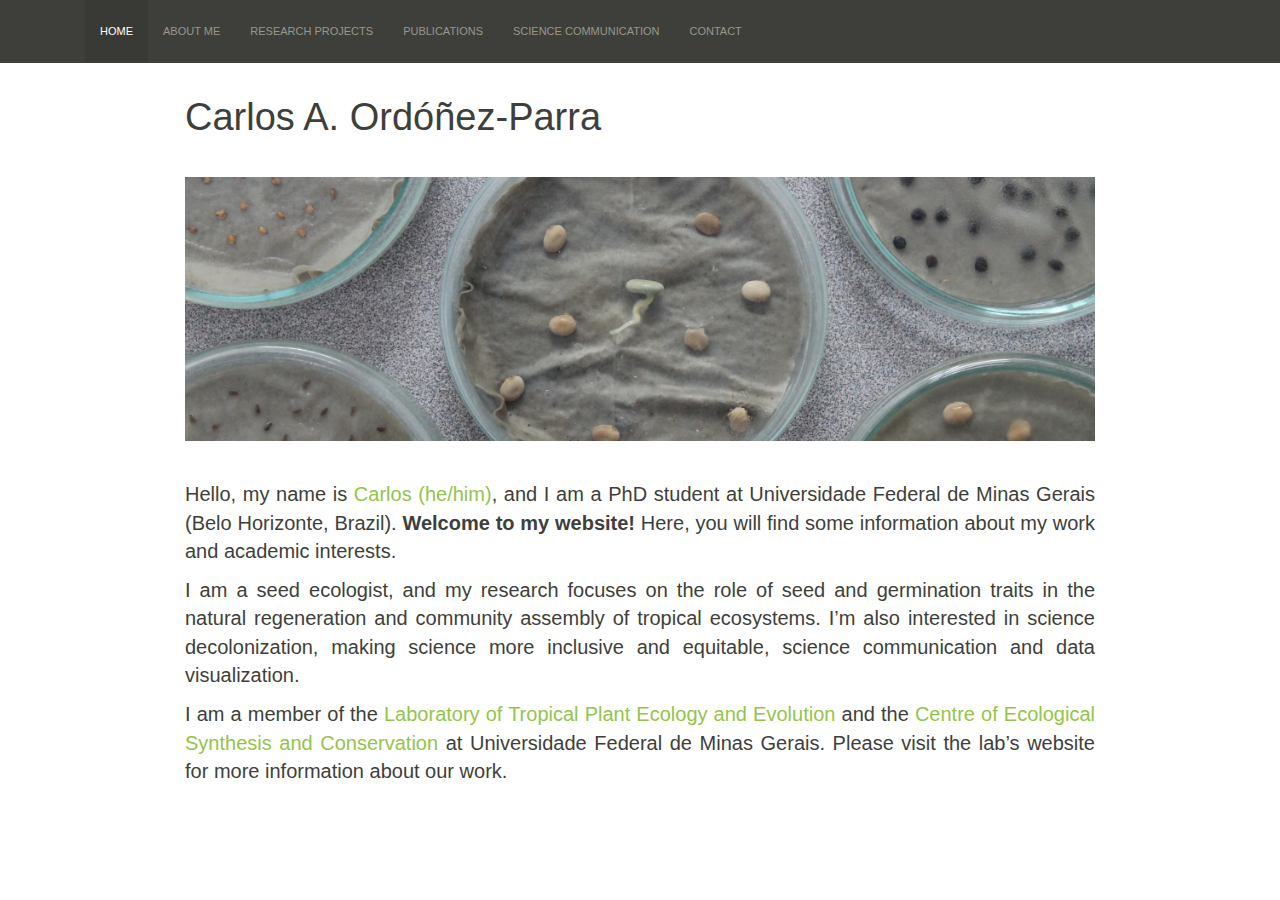
==== commit 1a6e773d: "Website updates (Feb. 26, 2023)" ====
--- a/index.html
+++ b/index.html
@@ -288,9 +288,9 @@
 <div style="text-align: justify">
 <p>Hello, my name is <a
 href="https://caordonezparra.github.io/about.html">Carlos (he/him)</a>,
-and I am a graduate student at Universidade Federal de Minas Gerais
-(Belo Horizonte, Brazil). <strong>Welcome to my website!</strong> Here,
-you will find some information about my work and academic interests.</p>
+and I am a PhD student at Universidade Federal de Minas Gerais (Belo
+Horizonte, Brazil). <strong>Welcome to my website!</strong> Here, you
+will find some information about my work and academic interests.</p>
 <p>I am a seed ecologist, and my research focuses on the role of seed
 and germination traits in the natural regeneration and community
 assembly of tropical ecosystems. I’m also interested in science
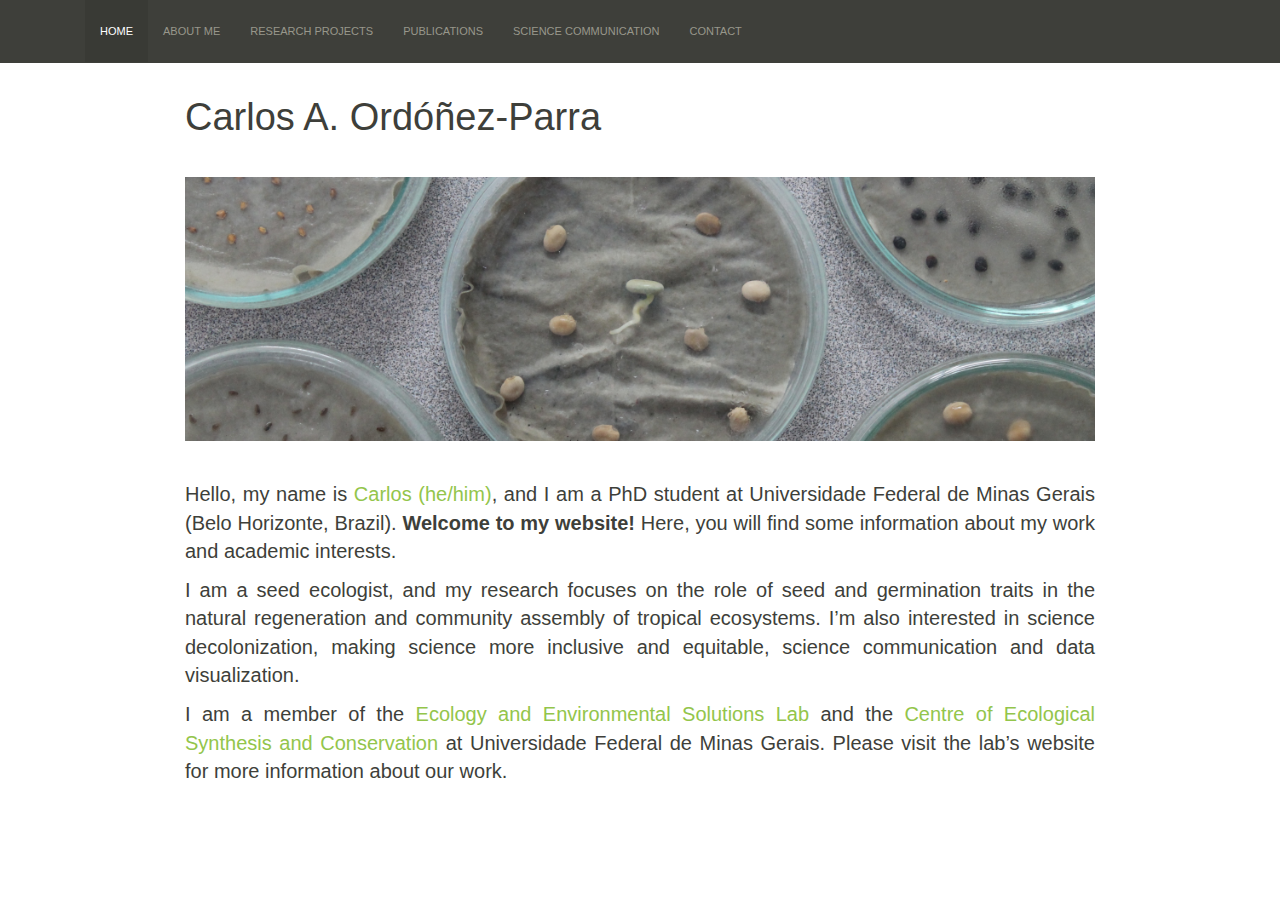
==== commit f4592ced: "Editing website (August 5, 2023)" ====
--- a/index.html
+++ b/index.html
@@ -13,7 +13,7 @@
 
 <title>Carlos A. Ordóñez-Parra</title>
 
-<script src="site_libs/header-attrs-2.17/header-attrs.js"></script>
+<script src="site_libs/header-attrs-2.23/header-attrs.js"></script>
 <script src="site_libs/jquery-3.6.0/jquery-3.6.0.min.js"></script>
 <meta name="viewport" content="width=device-width, initial-scale=1" />
 <link href="site_libs/bootstrap-3.3.5/css/sandstone.min.css" rel="stylesheet" />
@@ -296,8 +296,8 @@
 assembly of tropical ecosystems. I’m also interested in science
 decolonization, making science more inclusive and equitable, science
 communication and data visualization.</p>
-<p>I am a member of the <a href="https://leept.webnode.page/">Laboratory
-of Tropical Plant Ecology and Evolution</a> and the <a
+<p>I am a member of the <a href="https://eeslufmg.weebly.com/">Ecology
+and Environmental Solutions Lab</a> and the <a
 href="https://twitter.com/for_synthesis">Centre of Ecological Synthesis
 and Conservation</a> at Universidade Federal de Minas Gerais. Please
 visit the lab’s website for more information about our work.</p>
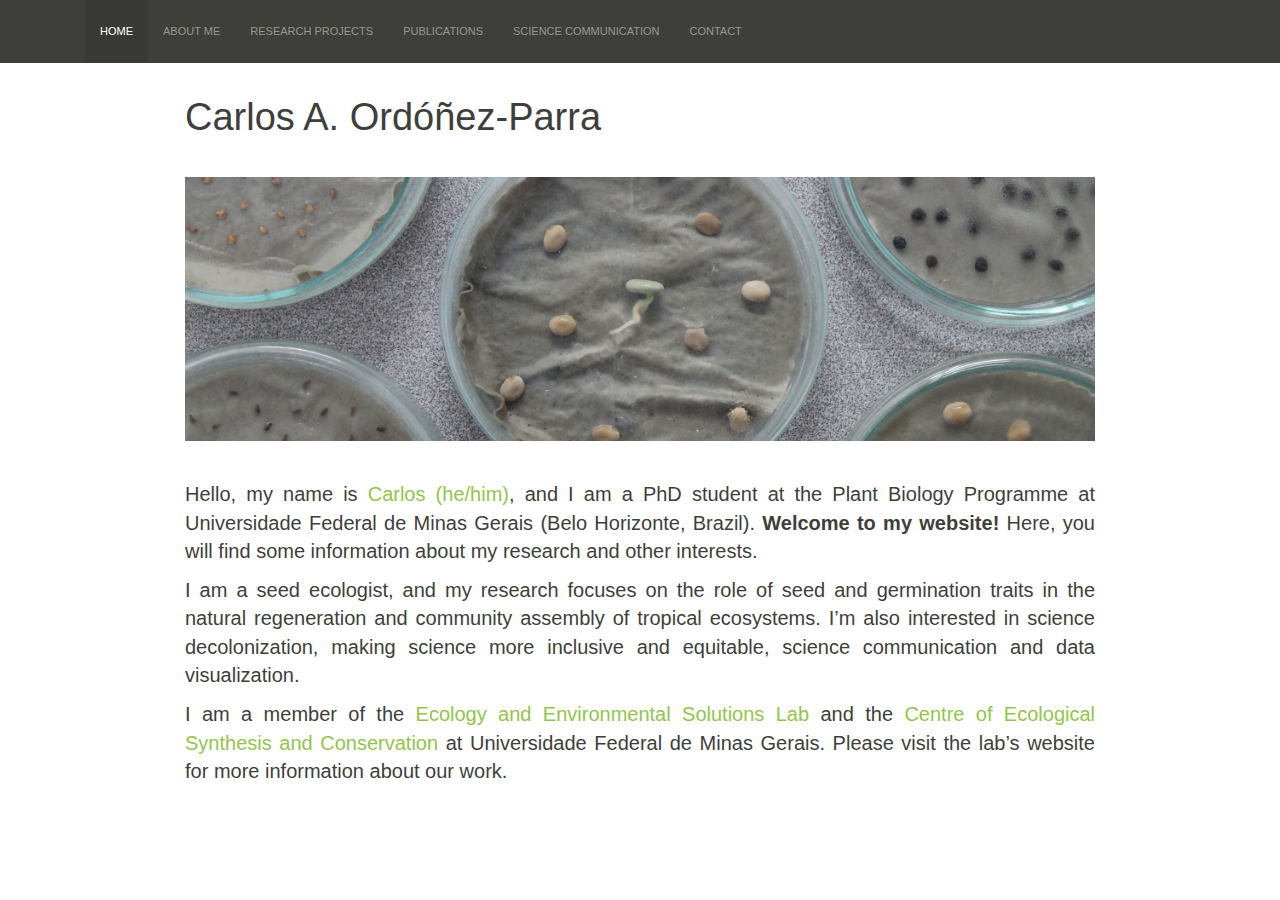
==== commit b4e4a452: "Editing website (Feb. 15, 2024)" ====
--- a/index.html
+++ b/index.html
@@ -13,7 +13,7 @@
 
 <title>Carlos A. Ordóñez-Parra</title>
 
-<script src="site_libs/header-attrs-2.23/header-attrs.js"></script>
+<script src="site_libs/header-attrs-2.25/header-attrs.js"></script>
 <script src="site_libs/jquery-3.6.0/jquery-3.6.0.min.js"></script>
 <meta name="viewport" content="width=device-width, initial-scale=1" />
 <link href="site_libs/bootstrap-3.3.5/css/sandstone.min.css" rel="stylesheet" />
@@ -288,9 +288,10 @@
 <div style="text-align: justify">
 <p>Hello, my name is <a
 href="https://caordonezparra.github.io/about.html">Carlos (he/him)</a>,
-and I am a PhD student at Universidade Federal de Minas Gerais (Belo
-Horizonte, Brazil). <strong>Welcome to my website!</strong> Here, you
-will find some information about my work and academic interests.</p>
+and I am a PhD student at the Plant Biology Programme at Universidade
+Federal de Minas Gerais (Belo Horizonte, Brazil). <strong>Welcome to my
+website!</strong> Here, you will find some information about my research
+and other interests.</p>
 <p>I am a seed ecologist, and my research focuses on the role of seed
 and germination traits in the natural regeneration and community
 assembly of tropical ecosystems. I’m also interested in science
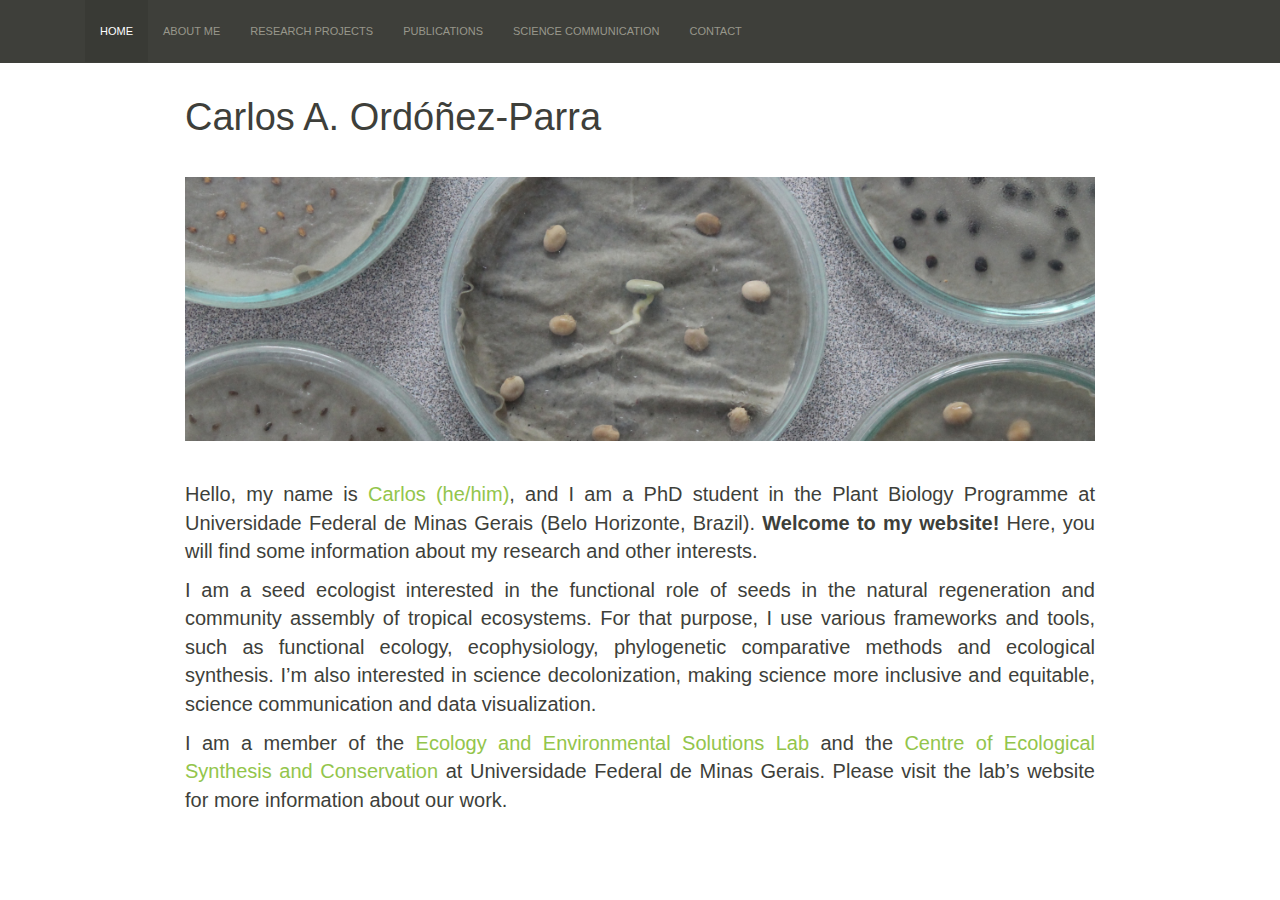
==== commit c531088d: "Updating my Website (April 12, 2024)." ====
--- a/index.html
+++ b/index.html
@@ -288,15 +288,17 @@
 <div style="text-align: justify">
 <p>Hello, my name is <a
 href="https://caordonezparra.github.io/about.html">Carlos (he/him)</a>,
-and I am a PhD student at the Plant Biology Programme at Universidade
+and I am a PhD student in the Plant Biology Programme at Universidade
 Federal de Minas Gerais (Belo Horizonte, Brazil). <strong>Welcome to my
 website!</strong> Here, you will find some information about my research
 and other interests.</p>
-<p>I am a seed ecologist, and my research focuses on the role of seed
-and germination traits in the natural regeneration and community
-assembly of tropical ecosystems. I’m also interested in science
-decolonization, making science more inclusive and equitable, science
-communication and data visualization.</p>
+<p>I am a seed ecologist interested in the functional role of seeds in
+the natural regeneration and community assembly of tropical ecosystems.
+For that purpose, I use various frameworks and tools, such as functional
+ecology, ecophysiology, phylogenetic comparative methods and ecological
+synthesis. I’m also interested in science decolonization, making science
+more inclusive and equitable, science communication and data
+visualization.</p>
 <p>I am a member of the <a href="https://eeslufmg.weebly.com/">Ecology
 and Environmental Solutions Lab</a> and the <a
 href="https://twitter.com/for_synthesis">Centre of Ecological Synthesis
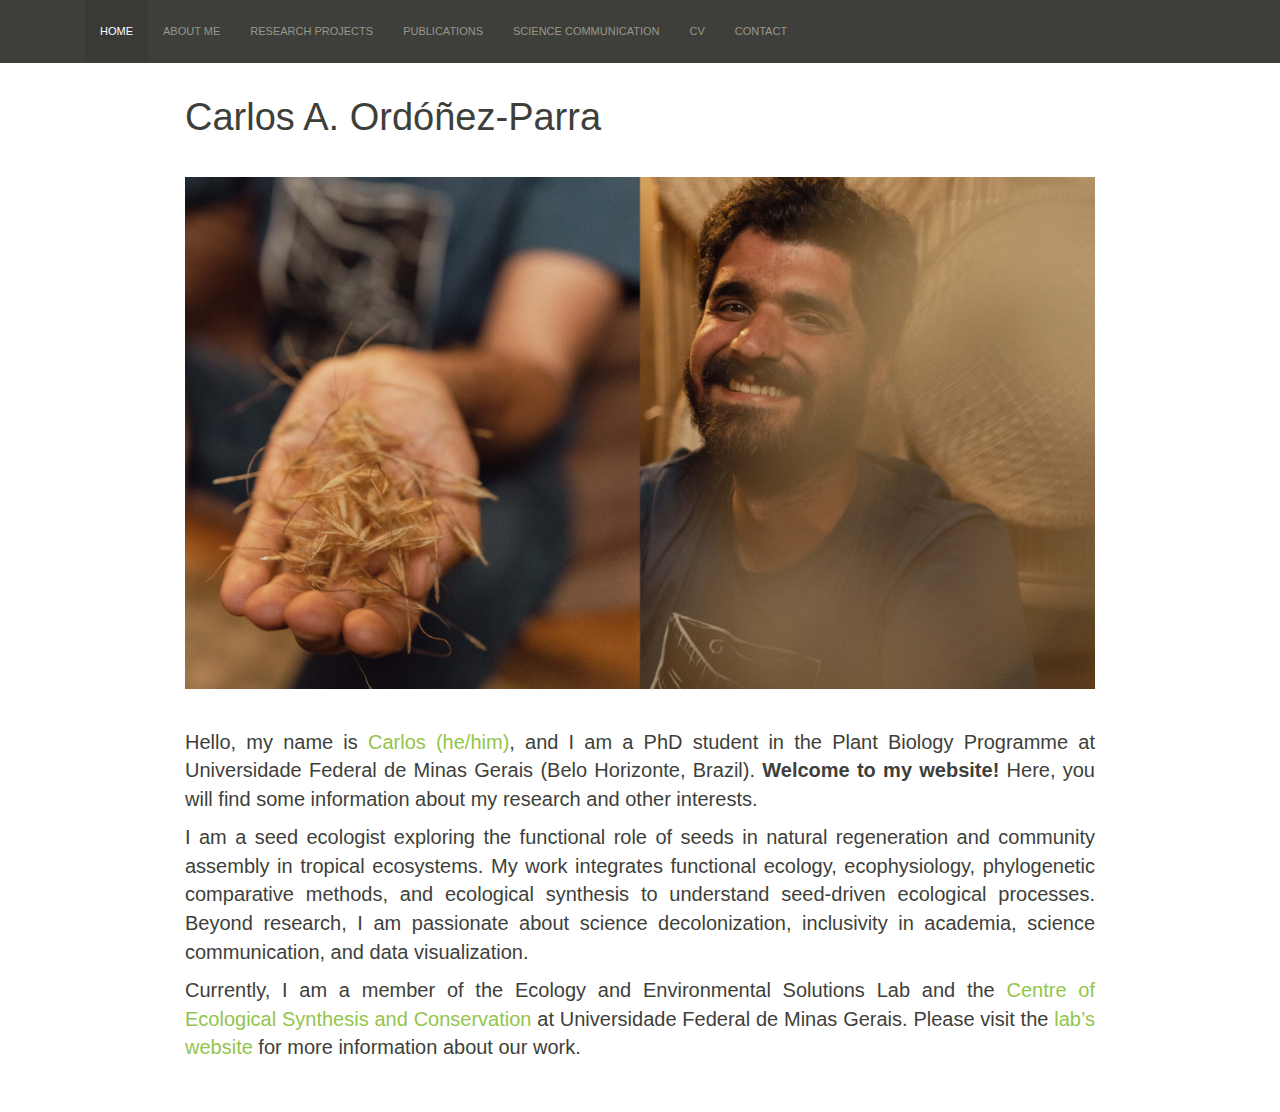
==== commit b04df986: "Updating Website (Feb. 13, 2025)" ====
--- a/index.html
+++ b/index.html
@@ -259,6 +259,9 @@
   <a href="scicomm.html">Science Communication</a>
 </li>
 <li>
+  <a href="cv.html">CV</a>
+</li>
+<li>
   <a href="contact.html">Contact</a>
 </li>
       </ul>
@@ -292,18 +295,19 @@
 Federal de Minas Gerais (Belo Horizonte, Brazil). <strong>Welcome to my
 website!</strong> Here, you will find some information about my research
 and other interests.</p>
-<p>I am a seed ecologist interested in the functional role of seeds in
-the natural regeneration and community assembly of tropical ecosystems.
-For that purpose, I use various frameworks and tools, such as functional
-ecology, ecophysiology, phylogenetic comparative methods and ecological
-synthesis. I’m also interested in science decolonization, making science
-more inclusive and equitable, science communication and data
+<p>I am a seed ecologist exploring the functional role of seeds in
+natural regeneration and community assembly in tropical ecosystems. My
+work integrates functional ecology, ecophysiology, phylogenetic
+comparative methods, and ecological synthesis to understand seed-driven
+ecological processes. Beyond research, I am passionate about science
+decolonization, inclusivity in academia, science communication, and data
 visualization.</p>
-<p>I am a member of the <a href="https://eeslufmg.weebly.com/">Ecology
-and Environmental Solutions Lab</a> and the <a
-href="https://twitter.com/for_synthesis">Centre of Ecological Synthesis
-and Conservation</a> at Universidade Federal de Minas Gerais. Please
-visit the lab’s website for more information about our work.</p>
+<p>Currently, I am a member of the Ecology and Environmental Solutions
+Lab and the <a href="https://twitter.com/for_synthesis">Centre of
+Ecological Synthesis and Conservation</a> at Universidade Federal de
+Minas Gerais. Please visit the <a
+href="https://eeslufmg.weebly.com/">lab’s website</a> for more
+information about our work.</p>
 </div>
 
 
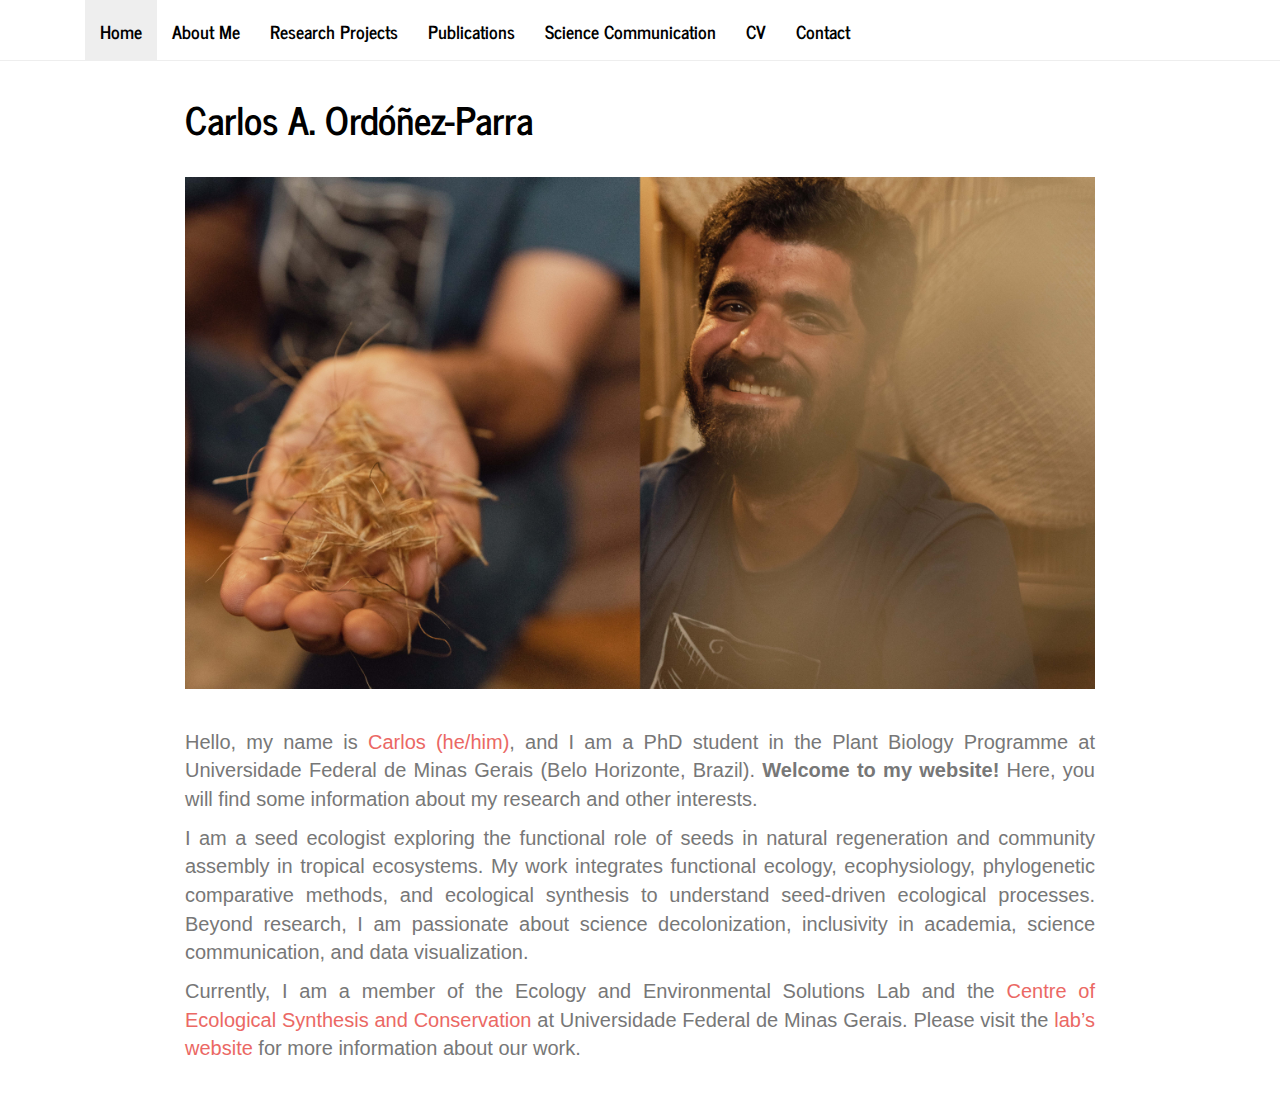
==== commit 9fc28f8f: "Updating Website (Feb. 13, 2025)" ====
--- a/index.html
+++ b/index.html
@@ -16,7 +16,7 @@
 <script src="site_libs/header-attrs-2.25/header-attrs.js"></script>
 <script src="site_libs/jquery-3.6.0/jquery-3.6.0.min.js"></script>
 <meta name="viewport" content="width=device-width, initial-scale=1" />
-<link href="site_libs/bootstrap-3.3.5/css/sandstone.min.css" rel="stylesheet" />
+<link href="site_libs/bootstrap-3.3.5/css/journal.min.css" rel="stylesheet" />
 <script src="site_libs/bootstrap-3.3.5/js/bootstrap.min.js"></script>
 <script src="site_libs/bootstrap-3.3.5/shim/html5shiv.min.js"></script>
 <script src="site_libs/bootstrap-3.3.5/shim/respond.min.js"></script>
--- a/site_libs/bootstrap-3.3.5/css/journal.min.css
+++ b/site_libs/bootstrap-3.3.5/css/journal.min.css
@@ -0,0 +1,24 @@
+@font-face {
+  font-family: 'News Cycle';
+  font-style: normal;
+  font-weight: 400;
+  src: url(fonts/NewsCycle.ttf) format('truetype');
+}
+@font-face {
+  font-family: 'News Cycle';
+  font-style: normal;
+  font-weight: 700;
+  src: url(fonts/NewsCycleBold.ttf) format('truetype');
+}
+
+/*!
+ * bootswatch v3.3.6
+ * Homepage: http://bootswatch.com
+ * Copyright 2012-2015 Thomas Park
+ * Licensed under MIT
+ * Based on Bootstrap
+*//*!
+ * Bootstrap v3.3.6 (http://getbootstrap.com)
+ * Copyright 2011-2015 Twitter, Inc.
+ * Licensed under MIT (https://github.com/twbs/bootstrap/blob/master/LICENSE)
+ *//*! normalize.css v3.0.3 | MIT License | github.com/necolas/normalize.css */html{font-family:sans-serif;-ms-text-size-adjust:100%;-webkit-text-size-adjust:100%}body{margin:0}article,aside,details,figcaption,figure,footer,header,hgroup,main,menu,nav,section,summary{display:block}audio,canvas,progress,video{display:inline-block;vertical-align:baseline}audio:not([controls]){display:none;height:0}[hidden],template{display:none}a{background-color:transparent}a:active,a:hover{outline:0}abbr[title]{border-bottom:1px dotted}b,strong{font-weight:bold}dfn{font-style:italic}h1{font-size:2em;margin:0.67em 0}mark{background:#ff0;color:#000}small{font-size:80%}sub,sup{font-size:75%;line-height:0;position:relative;vertical-align:baseline}sup{top:-0.5em}sub{bottom:-0.25em}img{border:0}svg:not(:root){overflow:hidden}figure{margin:1em 40px}hr{-webkit-box-sizing:content-box;-moz-box-sizing:content-box;box-sizing:content-box;height:0}pre{overflow:auto}code,kbd,pre,samp{font-family:monospace, monospace;font-size:1em}button,input,optgroup,select,textarea{color:inherit;font:inherit;margin:0}button{overflow:visible}button,select{text-transform:none}button,html input[type="button"],input[type="reset"],input[type="submit"]{-webkit-appearance:button;cursor:pointer}button[disabled],html input[disabled]{cursor:default}button::-moz-focus-inner,input::-moz-focus-inner{border:0;padding:0}input{line-height:normal}input[type="checkbox"],input[type="radio"]{-webkit-box-sizing:border-box;-moz-box-sizing:border-box;box-sizing:border-box;padding:0}input[type="number"]::-webkit-inner-spin-button,input[type="number"]::-webkit-outer-spin-button{height:auto}input[type="search"]{-webkit-appearance:textfield;-webkit-box-sizing:content-box;-moz-box-sizing:content-box;box-sizing:content-box}input[type="search"]::-webkit-search-cancel-button,input[type="search"]::-webkit-search-decoration{-webkit-appearance:none}fieldset{border:1px solid #c0c0c0;margin:0 2px;padding:0.35em 0.625em 0.75em}legend{border:0;padding:0}textarea{overflow:auto}optgroup{font-weight:bold}table{border-collapse:collapse;border-spacing:0}td,th{padding:0}/*! Source: https://github.com/h5bp/html5-boilerplate/blob/master/src/css/main.css */@media print{*,*:before,*:after{background:transparent !important;color:#000 !important;-webkit-box-shadow:none !important;box-shadow:none !important;text-shadow:none !important}a,a:visited{text-decoration:underline}a[href]:after{content:" (" attr(href) ")"}abbr[title]:after{content:" (" attr(title) ")"}a[href^="#"]:after,a[href^="javascript:"]:after{content:""}pre,blockquote{border:1px solid #999;page-break-inside:avoid}thead{display:table-header-group}tr,img{page-break-inside:avoid}img{max-width:100% !important}p,h2,h3{orphans:3;widows:3}h2,h3{page-break-after:avoid}.navbar{display:none}.btn>.caret,.dropup>.btn>.caret{border-top-color:#000 !important}.label{border:1px solid #000}.table{border-collapse:collapse !important}.table td,.table th{background-color:#fff !important}.table-bordered th,.table-bordered td{border:1px solid #ddd !important}}@font-face{font-family:'Glyphicons Halflings';src:url('../fonts/glyphicons-halflings-regular.eot');src:url('../fonts/glyphicons-halflings-regular.eot?#iefix') format('embedded-opentype'),url('../fonts/glyphicons-halflings-regular.woff') format('woff'),url('../fonts/glyphicons-halflings-regular.ttf') format('truetype'),url('../fonts/glyphicons-halflings-regular.svg#glyphicons_halflingsregular') format('svg')}.glyphicon{position:relative;top:1px;display:inline-block;font-family:'Glyphicons Halflings';font-style:normal;font-weight:normal;line-height:1;-webkit-font-smoothing:antialiased;-moz-osx-font-smoothing:grayscale}.glyphicon-asterisk:before{content:"\002a"}.glyphicon-plus:before{content:"\002b"}.glyphicon-euro:before,.glyphicon-eur:before{content:"\20ac"}.glyphicon-minus:before{content:"\2212"}.glyphicon-cloud:before{content:"\2601"}.glyphicon-envelope:before{content:"\2709"}.glyphicon-pencil:before{content:"\270f"}.glyphicon-glass:before{content:"\e001"}.glyphicon-music:before{content:"\e002"}.glyphicon-search:before{content:"\e003"}.glyphicon-heart:before{content:"\e005"}.glyphicon-star:before{content:"\e006"}.glyphicon-star-empty:before{content:"\e007"}.glyphicon-user:before{content:"\e008"}.glyphicon-film:before{content:"\e009"}.glyphicon-th-large:before{content:"\e010"}.glyphicon-th:before{content:"\e011"}.glyphicon-th-list:before{content:"\e012"}.glyphicon-ok:before{content:"\e013"}.glyphicon-remove:before{content:"\e014"}.glyphicon-zoom-in:before{content:"\e015"}.glyphicon-zoom-out:before{content:"\e016"}.glyphicon-off:before{content:"\e017"}.glyphicon-signal:before{content:"\e018"}.glyphicon-cog:before{content:"\e019"}.glyphicon-trash:before{content:"\e020"}.glyphicon-home:before{content:"\e021"}.glyphicon-file:before{content:"\e022"}.glyphicon-time:before{content:"\e023"}.glyphicon-road:before{content:"\e024"}.glyphicon-download-alt:before{content:"\e025"}.glyphicon-download:before{content:"\e026"}.glyphicon-upload:before{content:"\e027"}.glyphicon-inbox:before{content:"\e028"}.glyphicon-play-circle:before{content:"\e029"}.glyphicon-repeat:before{content:"\e030"}.glyphicon-refresh:before{content:"\e031"}.glyphicon-list-alt:before{content:"\e032"}.glyphicon-lock:before{content:"\e033"}.glyphicon-flag:before{content:"\e034"}.glyphicon-headphones:before{content:"\e035"}.glyphicon-volume-off:before{content:"\e036"}.glyphicon-volume-down:before{content:"\e037"}.glyphicon-volume-up:before{content:"\e038"}.glyphicon-qrcode:before{content:"\e039"}.glyphicon-barcode:before{content:"\e040"}.glyphicon-tag:before{content:"\e041"}.glyphicon-tags:before{content:"\e042"}.glyphicon-book:before{content:"\e043"}.glyphicon-bookmark:before{content:"\e044"}.glyphicon-print:before{content:"\e045"}.glyphicon-camera:before{content:"\e046"}.glyphicon-font:before{content:"\e047"}.glyphicon-bold:before{content:"\e048"}.glyphicon-italic:before{content:"\e049"}.glyphicon-text-height:before{content:"\e050"}.glyphicon-text-width:before{content:"\e051"}.glyphicon-align-left:before{content:"\e052"}.glyphicon-align-center:before{content:"\e053"}.glyphicon-align-right:before{content:"\e054"}.glyphicon-align-justify:before{content:"\e055"}.glyphicon-list:before{content:"\e056"}.glyphicon-indent-left:before{content:"\e057"}.glyphicon-indent-right:before{content:"\e058"}.glyphicon-facetime-video:before{content:"\e059"}.glyphicon-picture:before{content:"\e060"}.glyphicon-map-marker:before{content:"\e062"}.glyphicon-adjust:before{content:"\e063"}.glyphicon-tint:before{content:"\e064"}.glyphicon-edit:before{content:"\e065"}.glyphicon-share:before{content:"\e066"}.glyphicon-check:before{content:"\e067"}.glyphicon-move:before{content:"\e068"}.glyphicon-step-backward:before{content:"\e069"}.glyphicon-fast-backward:before{content:"\e070"}.glyphicon-backward:before{content:"\e071"}.glyphicon-play:before{content:"\e072"}.glyphicon-pause:before{content:"\e073"}.glyphicon-stop:before{content:"\e074"}.glyphicon-forward:before{content:"\e075"}.glyphicon-fast-forward:before{content:"\e076"}.glyphicon-step-forward:before{content:"\e077"}.glyphicon-eject:before{content:"\e078"}.glyphicon-chevron-left:before{content:"\e079"}.glyphicon-chevron-right:before{content:"\e080"}.glyphicon-plus-sign:before{content:"\e081"}.glyphicon-minus-sign:before{content:"\e082"}.glyphicon-remove-sign:before{content:"\e083"}.glyphicon-ok-sign:before{content:"\e084"}.glyphicon-question-sign:before{content:"\e085"}.glyphicon-info-sign:before{content:"\e086"}.glyphicon-screenshot:before{content:"\e087"}.glyphicon-remove-circle:before{content:"\e088"}.glyphicon-ok-circle:before{content:"\e089"}.glyphicon-ban-circle:before{content:"\e090"}.glyphicon-arrow-left:before{content:"\e091"}.glyphicon-arrow-right:before{content:"\e092"}.glyphicon-arrow-up:before{content:"\e093"}.glyphicon-arrow-down:before{content:"\e094"}.glyphicon-share-alt:before{content:"\e095"}.glyphicon-resize-full:before{content:"\e096"}.glyphicon-resize-small:before{content:"\e097"}.glyphicon-exclamation-sign:before{content:"\e101"}.glyphicon-gift:before{content:"\e102"}.glyphicon-leaf:before{content:"\e103"}.glyphicon-fire:before{content:"\e104"}.glyphicon-eye-open:before{content:"\e105"}.glyphicon-eye-close:before{content:"\e106"}.glyphicon-warning-sign:before{content:"\e107"}.glyphicon-plane:before{content:"\e108"}.glyphicon-calendar:before{content:"\e109"}.glyphicon-random:before{content:"\e110"}.glyphicon-comment:before{content:"\e111"}.glyphicon-magnet:before{content:"\e112"}.glyphicon-chevron-up:before{content:"\e113"}.glyphicon-chevron-down:before{content:"\e114"}.glyphicon-retweet:before{content:"\e115"}.glyphicon-shopping-cart:before{content:"\e116"}.glyphicon-folder-close:before{content:"\e117"}.glyphicon-folder-open:before{content:"\e118"}.glyphicon-resize-vertical:before{content:"\e119"}.glyphicon-resize-horizontal:before{content:"\e120"}.glyphicon-hdd:before{content:"\e121"}.glyphicon-bullhorn:before{content:"\e122"}.glyphicon-bell:before{content:"\e123"}.glyphicon-certificate:before{content:"\e124"}.glyphicon-thumbs-up:before{content:"\e125"}.glyphicon-thumbs-down:before{content:"\e126"}.glyphicon-hand-right:before{content:"\e127"}.glyphicon-hand-left:before{content:"\e128"}.glyphicon-hand-up:before{content:"\e129"}.glyphicon-hand-down:before{content:"\e130"}.glyphicon-circle-arrow-right:before{content:"\e131"}.glyphicon-circle-arrow-left:before{content:"\e132"}.glyphicon-circle-arrow-up:before{content:"\e133"}.glyphicon-circle-arrow-down:before{content:"\e134"}.glyphicon-globe:before{content:"\e135"}.glyphicon-wrench:before{content:"\e136"}.glyphicon-tasks:before{content:"\e137"}.glyphicon-filter:before{content:"\e138"}.glyphicon-briefcase:before{content:"\e139"}.glyphicon-fullscreen:before{content:"\e140"}.glyphicon-dashboard:before{content:"\e141"}.glyphicon-paperclip:before{content:"\e142"}.glyphicon-heart-empty:before{content:"\e143"}.glyphicon-link:before{content:"\e144"}.glyphicon-phone:before{content:"\e145"}.glyphicon-pushpin:before{content:"\e146"}.glyphicon-usd:before{content:"\e148"}.glyphicon-gbp:before{content:"\e149"}.glyphicon-sort:before{content:"\e150"}.glyphicon-sort-by-alphabet:before{content:"\e151"}.glyphicon-sort-by-alphabet-alt:before{content:"\e152"}.glyphicon-sort-by-order:before{content:"\e153"}.glyphicon-sort-by-order-alt:before{content:"\e154"}.glyphicon-sort-by-attributes:before{content:"\e155"}.glyphicon-sort-by-attributes-alt:before{content:"\e156"}.glyphicon-unchecked:before{content:"\e157"}.glyphicon-expand:before{content:"\e158"}.glyphicon-collapse-down:before{content:"\e159"}.glyphicon-collapse-up:before{content:"\e160"}.glyphicon-log-in:before{content:"\e161"}.glyphicon-flash:before{content:"\e162"}.glyphicon-log-out:before{content:"\e163"}.glyphicon-new-window:before{content:"\e164"}.glyphicon-record:before{content:"\e165"}.glyphicon-save:before{content:"\e166"}.glyphicon-open:before{content:"\e167"}.glyphicon-saved:before{content:"\e168"}.glyphicon-import:before{content:"\e169"}.glyphicon-export:before{content:"\e170"}.glyphicon-send:before{content:"\e171"}.glyphicon-floppy-disk:before{content:"\e172"}.glyphicon-floppy-saved:before{content:"\e173"}.glyphicon-floppy-remove:before{content:"\e174"}.glyphicon-floppy-save:before{content:"\e175"}.glyphicon-floppy-open:before{content:"\e176"}.glyphicon-credit-card:before{content:"\e177"}.glyphicon-transfer:before{content:"\e178"}.glyphicon-cutlery:before{content:"\e179"}.glyphicon-header:before{content:"\e180"}.glyphicon-compressed:before{content:"\e181"}.glyphicon-earphone:before{content:"\e182"}.glyphicon-phone-alt:before{content:"\e183"}.glyphicon-tower:before{content:"\e184"}.glyphicon-stats:before{content:"\e185"}.glyphicon-sd-video:before{content:"\e186"}.glyphicon-hd-video:before{content:"\e187"}.glyphicon-subtitles:before{content:"\e188"}.glyphicon-sound-stereo:before{content:"\e189"}.glyphicon-sound-dolby:before{content:"\e190"}.glyphicon-sound-5-1:before{content:"\e191"}.glyphicon-sound-6-1:before{content:"\e192"}.glyphicon-sound-7-1:before{content:"\e193"}.glyphicon-copyright-mark:before{content:"\e194"}.glyphicon-registration-mark:before{content:"\e195"}.glyphicon-cloud-download:before{content:"\e197"}.glyphicon-cloud-upload:before{content:"\e198"}.glyphicon-tree-conifer:before{content:"\e199"}.glyphicon-tree-deciduous:before{content:"\e200"}.glyphicon-cd:before{content:"\e201"}.glyphicon-save-file:before{content:"\e202"}.glyphicon-open-file:before{content:"\e203"}.glyphicon-level-up:before{content:"\e204"}.glyphicon-copy:before{content:"\e205"}.glyphicon-paste:before{content:"\e206"}.glyphicon-alert:before{content:"\e209"}.glyphicon-equalizer:before{content:"\e210"}.glyphicon-king:before{content:"\e211"}.glyphicon-queen:before{content:"\e212"}.glyphicon-pawn:before{content:"\e213"}.glyphicon-bishop:before{content:"\e214"}.glyphicon-knight:before{content:"\e215"}.glyphicon-baby-formula:before{content:"\e216"}.glyphicon-tent:before{content:"\26fa"}.glyphicon-blackboard:before{content:"\e218"}.glyphicon-bed:before{content:"\e219"}.glyphicon-apple:before{content:"\f8ff"}.glyphicon-erase:before{content:"\e221"}.glyphicon-hourglass:before{content:"\231b"}.glyphicon-lamp:before{content:"\e223"}.glyphicon-duplicate:before{content:"\e224"}.glyphicon-piggy-bank:before{content:"\e225"}.glyphicon-scissors:before{content:"\e226"}.glyphicon-bitcoin:before{content:"\e227"}.glyphicon-btc:before{content:"\e227"}.glyphicon-xbt:before{content:"\e227"}.glyphicon-yen:before{content:"\00a5"}.glyphicon-jpy:before{content:"\00a5"}.glyphicon-ruble:before{content:"\20bd"}.glyphicon-rub:before{content:"\20bd"}.glyphicon-scale:before{content:"\e230"}.glyphicon-ice-lolly:before{content:"\e231"}.glyphicon-ice-lolly-tasted:before{content:"\e232"}.glyphicon-education:before{content:"\e233"}.glyphicon-option-horizontal:before{content:"\e234"}.glyphicon-option-vertical:before{content:"\e235"}.glyphicon-menu-hamburger:before{content:"\e236"}.glyphicon-modal-window:before{content:"\e237"}.glyphicon-oil:before{content:"\e238"}.glyphicon-grain:before{content:"\e239"}.glyphicon-sunglasses:before{content:"\e240"}.glyphicon-text-size:before{content:"\e241"}.glyphicon-text-color:before{content:"\e242"}.glyphicon-text-background:before{content:"\e243"}.glyphicon-object-align-top:before{content:"\e244"}.glyphicon-object-align-bottom:before{content:"\e245"}.glyphicon-object-align-horizontal:before{content:"\e246"}.glyphicon-object-align-left:before{content:"\e247"}.glyphicon-object-align-vertical:before{content:"\e248"}.glyphicon-object-align-right:before{content:"\e249"}.glyphicon-triangle-right:before{content:"\e250"}.glyphicon-triangle-left:before{content:"\e251"}.glyphicon-triangle-bottom:before{content:"\e252"}.glyphicon-triangle-top:before{content:"\e253"}.glyphicon-console:before{content:"\e254"}.glyphicon-superscript:before{content:"\e255"}.glyphicon-subscript:before{content:"\e256"}.glyphicon-menu-left:before{content:"\e257"}.glyphicon-menu-right:before{content:"\e258"}.glyphicon-menu-down:before{content:"\e259"}.glyphicon-menu-up:before{content:"\e260"}*{-webkit-box-sizing:border-box;-moz-box-sizing:border-box;box-sizing:border-box}*:before,*:after{-webkit-box-sizing:border-box;-moz-box-sizing:border-box;box-sizing:border-box}html{font-size:10px;-webkit-tap-highlight-color:rgba(0,0,0,0)}body{font-family:Georgia,"Times New Roman",Times,serif;font-size:15px;line-height:1.42857143;color:#777777;background-color:#ffffff}input,button,select,textarea{font-family:inherit;font-size:inherit;line-height:inherit}a{color:#eb6864;text-decoration:none}a:hover,a:focus{color:#e22620;text-decoration:underline}a:focus{outline:thin dotted;outline:5px auto -webkit-focus-ring-color;outline-offset:-2px}figure{margin:0}img{vertical-align:middle}.img-responsive,.thumbnail>img,.thumbnail a>img,.carousel-inner>.item>img,.carousel-inner>.item>a>img{display:block;max-width:100%;height:auto}.img-rounded{border-radius:6px}.img-thumbnail{padding:4px;line-height:1.42857143;background-color:#ffffff;border:1px solid #dddddd;border-radius:4px;-webkit-transition:all .2s ease-in-out;-o-transition:all .2s ease-in-out;transition:all .2s ease-in-out;display:inline-block;max-width:100%;height:auto}.img-circle{border-radius:50%}hr{margin-top:21px;margin-bottom:21px;border:0;border-top:1px solid #eeeeee}.sr-only{position:absolute;width:1px;height:1px;margin:-1px;padding:0;overflow:hidden;clip:rect(0, 0, 0, 0);border:0}.sr-only-focusable:active,.sr-only-focusable:focus{position:static;width:auto;height:auto;margin:0;overflow:visible;clip:auto}[role="button"]{cursor:pointer}h1,h2,h3,h4,h5,h6,.h1,.h2,.h3,.h4,.h5,.h6{font-family:"News Cycle","Arial Narrow Bold",sans-serif;font-weight:700;line-height:1.1;color:#000000}h1 small,h2 small,h3 small,h4 small,h5 small,h6 small,.h1 small,.h2 small,.h3 small,.h4 small,.h5 small,.h6 small,h1 .small,h2 .small,h3 .small,h4 .small,h5 .small,h6 .small,.h1 .small,.h2 .small,.h3 .small,.h4 .small,.h5 .small,.h6 .small{font-weight:normal;line-height:1;color:#999999}h1,.h1,h2,.h2,h3,.h3{margin-top:21px;margin-bottom:10.5px}h1 small,.h1 small,h2 small,.h2 small,h3 small,.h3 small,h1 .small,.h1 .small,h2 .small,.h2 .small,h3 .small,.h3 .small{font-size:65%}h4,.h4,h5,.h5,h6,.h6{margin-top:10.5px;margin-bottom:10.5px}h4 small,.h4 small,h5 small,.h5 small,h6 small,.h6 small,h4 .small,.h4 .small,h5 .small,.h5 .small,h6 .small,.h6 .small{font-size:75%}h1,.h1{font-size:39px}h2,.h2{font-size:32px}h3,.h3{font-size:26px}h4,.h4{font-size:19px}h5,.h5{font-size:15px}h6,.h6{font-size:13px}p{margin:0 0 10.5px}.lead{margin-bottom:21px;font-size:17px;font-weight:300;line-height:1.4}@media (min-width:768px){.lead{font-size:22.5px}}small,.small{font-size:86%}mark,.mark{background-color:#fcf8e3;padding:.2em}.text-left{text-align:left}.text-right{text-align:right}.text-center{text-align:center}.text-justify{text-align:justify}.text-nowrap{white-space:nowrap}.text-lowercase{text-transform:lowercase}.text-uppercase{text-transform:uppercase}.text-capitalize{text-transform:capitalize}.text-muted{color:#999999}.text-primary{color:#eb6864}a.text-primary:hover,a.text-primary:focus{color:#e53c37}.text-success{color:#468847}a.text-success:hover,a.text-success:focus{color:#356635}.text-info{color:#3a87ad}a.text-info:hover,a.text-info:focus{color:#2d6987}.text-warning{color:#c09853}a.text-warning:hover,a.text-warning:focus{color:#a47e3c}.text-danger{color:#b94a48}a.text-danger:hover,a.text-danger:focus{color:#953b39}.bg-primary{color:#fff;background-color:#eb6864}a.bg-primary:hover,a.bg-primary:focus{background-color:#e53c37}.bg-success{background-color:#dff0d8}a.bg-success:hover,a.bg-success:focus{background-color:#c1e2b3}.bg-info{background-color:#d9edf7}a.bg-info:hover,a.bg-info:focus{background-color:#afd9ee}.bg-warning{background-color:#fcf8e3}a.bg-warning:hover,a.bg-warning:focus{background-color:#f7ecb5}.bg-danger{background-color:#f2dede}a.bg-danger:hover,a.bg-danger:focus{background-color:#e4b9b9}.page-header{padding-bottom:9.5px;margin:42px 0 21px;border-bottom:1px solid #eeeeee}ul,ol{margin-top:0;margin-bottom:10.5px}ul ul,ol ul,ul ol,ol ol{margin-bottom:0}.list-unstyled{padding-left:0;list-style:none}.list-inline{padding-left:0;list-style:none;margin-left:-5px}.list-inline>li{display:inline-block;padding-left:5px;padding-right:5px}dl{margin-top:0;margin-bottom:21px}dt,dd{line-height:1.42857143}dt{font-weight:bold}dd{margin-left:0}@media (min-width:768px){.dl-horizontal dt{float:left;width:160px;clear:left;text-align:right;overflow:hidden;text-overflow:ellipsis;white-space:nowrap}.dl-horizontal dd{margin-left:180px}}abbr[title],abbr[data-original-title]{cursor:help;border-bottom:1px dotted #999999}.initialism{font-size:90%;text-transform:uppercase}blockquote{padding:10.5px 21px;margin:0 0 21px;font-size:18.75px;border-left:5px solid #eeeeee}blockquote p:last-child,blockquote ul:last-child,blockquote ol:last-child{margin-bottom:0}blockquote footer,blockquote small,blockquote .small{display:block;font-size:80%;line-height:1.42857143;color:#999999}blockquote footer:before,blockquote small:before,blockquote .small:before{content:'\2014 \00A0'}.blockquote-reverse,blockquote.pull-right{padding-right:15px;padding-left:0;border-right:5px solid #eeeeee;border-left:0;text-align:right}.blockquote-reverse footer:before,blockquote.pull-right footer:before,.blockquote-reverse small:before,blockquote.pull-right small:before,.blockquote-reverse .small:before,blockquote.pull-right .small:before{content:''}.blockquote-reverse footer:after,blockquote.pull-right footer:after,.blockquote-reverse small:after,blockquote.pull-right small:after,.blockquote-reverse .small:after,blockquote.pull-right .small:after{content:'\00A0 \2014'}address{margin-bottom:21px;font-style:normal;line-height:1.42857143}code,kbd,pre,samp{font-family:monospace}code{padding:2px 4px;font-size:90%;color:#c7254e;background-color:#f9f2f4;border-radius:4px}kbd{padding:2px 4px;font-size:90%;color:#ffffff;background-color:#333333;border-radius:3px;-webkit-box-shadow:inset 0 -1px 0 rgba(0,0,0,0.25);box-shadow:inset 0 -1px 0 rgba(0,0,0,0.25)}kbd kbd{padding:0;font-size:100%;font-weight:bold;-webkit-box-shadow:none;box-shadow:none}pre{display:block;padding:10px;margin:0 0 10.5px;font-size:14px;line-height:1.42857143;word-break:break-all;word-wrap:break-word;color:#333333;background-color:#f5f5f5;border:1px solid #cccccc;border-radius:4px}pre code{padding:0;font-size:inherit;color:inherit;white-space:pre-wrap;background-color:transparent;border-radius:0}.pre-scrollable{max-height:340px;overflow-y:scroll}.container{margin-right:auto;margin-left:auto;padding-left:15px;padding-right:15px}@media (min-width:768px){.container{width:750px}}@media (min-width:992px){.container{width:970px}}@media (min-width:1200px){.container{width:1170px}}.container-fluid{margin-right:auto;margin-left:auto;padding-left:15px;padding-right:15px}.row{margin-left:-15px;margin-right:-15px}.col-xs-1,.col-sm-1,.col-md-1,.col-lg-1,.col-xs-2,.col-sm-2,.col-md-2,.col-lg-2,.col-xs-3,.col-sm-3,.col-md-3,.col-lg-3,.col-xs-4,.col-sm-4,.col-md-4,.col-lg-4,.col-xs-5,.col-sm-5,.col-md-5,.col-lg-5,.col-xs-6,.col-sm-6,.col-md-6,.col-lg-6,.col-xs-7,.col-sm-7,.col-md-7,.col-lg-7,.col-xs-8,.col-sm-8,.col-md-8,.col-lg-8,.col-xs-9,.col-sm-9,.col-md-9,.col-lg-9,.col-xs-10,.col-sm-10,.col-md-10,.col-lg-10,.col-xs-11,.col-sm-11,.col-md-11,.col-lg-11,.col-xs-12,.col-sm-12,.col-md-12,.col-lg-12{position:relative;min-height:1px;padding-left:15px;padding-right:15px}.col-xs-1,.col-xs-2,.col-xs-3,.col-xs-4,.col-xs-5,.col-xs-6,.col-xs-7,.col-xs-8,.col-xs-9,.col-xs-10,.col-xs-11,.col-xs-12{float:left}.col-xs-12{width:100%}.col-xs-11{width:91.66666667%}.col-xs-10{width:83.33333333%}.col-xs-9{width:75%}.col-xs-8{width:66.66666667%}.col-xs-7{width:58.33333333%}.col-xs-6{width:50%}.col-xs-5{width:41.66666667%}.col-xs-4{width:33.33333333%}.col-xs-3{width:25%}.col-xs-2{width:16.66666667%}.col-xs-1{width:8.33333333%}.col-xs-pull-12{right:100%}.col-xs-pull-11{right:91.66666667%}.col-xs-pull-10{right:83.33333333%}.col-xs-pull-9{right:75%}.col-xs-pull-8{right:66.66666667%}.col-xs-pull-7{right:58.33333333%}.col-xs-pull-6{right:50%}.col-xs-pull-5{right:41.66666667%}.col-xs-pull-4{right:33.33333333%}.col-xs-pull-3{right:25%}.col-xs-pull-2{right:16.66666667%}.col-xs-pull-1{right:8.33333333%}.col-xs-pull-0{right:auto}.col-xs-push-12{left:100%}.col-xs-push-11{left:91.66666667%}.col-xs-push-10{left:83.33333333%}.col-xs-push-9{left:75%}.col-xs-push-8{left:66.66666667%}.col-xs-push-7{left:58.33333333%}.col-xs-push-6{left:50%}.col-xs-push-5{left:41.66666667%}.col-xs-push-4{left:33.33333333%}.col-xs-push-3{left:25%}.col-xs-push-2{left:16.66666667%}.col-xs-push-1{left:8.33333333%}.col-xs-push-0{left:auto}.col-xs-offset-12{margin-left:100%}.col-xs-offset-11{margin-left:91.66666667%}.col-xs-offset-10{margin-left:83.33333333%}.col-xs-offset-9{margin-left:75%}.col-xs-offset-8{margin-left:66.66666667%}.col-xs-offset-7{margin-left:58.33333333%}.col-xs-offset-6{margin-left:50%}.col-xs-offset-5{margin-left:41.66666667%}.col-xs-offset-4{margin-left:33.33333333%}.col-xs-offset-3{margin-left:25%}.col-xs-offset-2{margin-left:16.66666667%}.col-xs-offset-1{margin-left:8.33333333%}.col-xs-offset-0{margin-left:0%}@media (min-width:768px){.col-sm-1,.col-sm-2,.col-sm-3,.col-sm-4,.col-sm-5,.col-sm-6,.col-sm-7,.col-sm-8,.col-sm-9,.col-sm-10,.col-sm-11,.col-sm-12{float:left}.col-sm-12{width:100%}.col-sm-11{width:91.66666667%}.col-sm-10{width:83.33333333%}.col-sm-9{width:75%}.col-sm-8{width:66.66666667%}.col-sm-7{width:58.33333333%}.col-sm-6{width:50%}.col-sm-5{width:41.66666667%}.col-sm-4{width:33.33333333%}.col-sm-3{width:25%}.col-sm-2{width:16.66666667%}.col-sm-1{width:8.33333333%}.col-sm-pull-12{right:100%}.col-sm-pull-11{right:91.66666667%}.col-sm-pull-10{right:83.33333333%}.col-sm-pull-9{right:75%}.col-sm-pull-8{right:66.66666667%}.col-sm-pull-7{right:58.33333333%}.col-sm-pull-6{right:50%}.col-sm-pull-5{right:41.66666667%}.col-sm-pull-4{right:33.33333333%}.col-sm-pull-3{right:25%}.col-sm-pull-2{right:16.66666667%}.col-sm-pull-1{right:8.33333333%}.col-sm-pull-0{right:auto}.col-sm-push-12{left:100%}.col-sm-push-11{left:91.66666667%}.col-sm-push-10{left:83.33333333%}.col-sm-push-9{left:75%}.col-sm-push-8{left:66.66666667%}.col-sm-push-7{left:58.33333333%}.col-sm-push-6{left:50%}.col-sm-push-5{left:41.66666667%}.col-sm-push-4{left:33.33333333%}.col-sm-push-3{left:25%}.col-sm-push-2{left:16.66666667%}.col-sm-push-1{left:8.33333333%}.col-sm-push-0{left:auto}.col-sm-offset-12{margin-left:100%}.col-sm-offset-11{margin-left:91.66666667%}.col-sm-offset-10{margin-left:83.33333333%}.col-sm-offset-9{margin-left:75%}.col-sm-offset-8{margin-left:66.66666667%}.col-sm-offset-7{margin-left:58.33333333%}.col-sm-offset-6{margin-left:50%}.col-sm-offset-5{margin-left:41.66666667%}.col-sm-offset-4{margin-left:33.33333333%}.col-sm-offset-3{margin-left:25%}.col-sm-offset-2{margin-left:16.66666667%}.col-sm-offset-1{margin-left:8.33333333%}.col-sm-offset-0{margin-left:0%}}@media (min-width:992px){.col-md-1,.col-md-2,.col-md-3,.col-md-4,.col-md-5,.col-md-6,.col-md-7,.col-md-8,.col-md-9,.col-md-10,.col-md-11,.col-md-12{float:left}.col-md-12{width:100%}.col-md-11{width:91.66666667%}.col-md-10{width:83.33333333%}.col-md-9{width:75%}.col-md-8{width:66.66666667%}.col-md-7{width:58.33333333%}.col-md-6{width:50%}.col-md-5{width:41.66666667%}.col-md-4{width:33.33333333%}.col-md-3{width:25%}.col-md-2{width:16.66666667%}.col-md-1{width:8.33333333%}.col-md-pull-12{right:100%}.col-md-pull-11{right:91.66666667%}.col-md-pull-10{right:83.33333333%}.col-md-pull-9{right:75%}.col-md-pull-8{right:66.66666667%}.col-md-pull-7{right:58.33333333%}.col-md-pull-6{right:50%}.col-md-pull-5{right:41.66666667%}.col-md-pull-4{right:33.33333333%}.col-md-pull-3{right:25%}.col-md-pull-2{right:16.66666667%}.col-md-pull-1{right:8.33333333%}.col-md-pull-0{right:auto}.col-md-push-12{left:100%}.col-md-push-11{left:91.66666667%}.col-md-push-10{left:83.33333333%}.col-md-push-9{left:75%}.col-md-push-8{left:66.66666667%}.col-md-push-7{left:58.33333333%}.col-md-push-6{left:50%}.col-md-push-5{left:41.66666667%}.col-md-push-4{left:33.33333333%}.col-md-push-3{left:25%}.col-md-push-2{left:16.66666667%}.col-md-push-1{left:8.33333333%}.col-md-push-0{left:auto}.col-md-offset-12{margin-left:100%}.col-md-offset-11{margin-left:91.66666667%}.col-md-offset-10{margin-left:83.33333333%}.col-md-offset-9{margin-left:75%}.col-md-offset-8{margin-left:66.66666667%}.col-md-offset-7{margin-left:58.33333333%}.col-md-offset-6{margin-left:50%}.col-md-offset-5{margin-left:41.66666667%}.col-md-offset-4{margin-left:33.33333333%}.col-md-offset-3{margin-left:25%}.col-md-offset-2{margin-left:16.66666667%}.col-md-offset-1{margin-left:8.33333333%}.col-md-offset-0{margin-left:0%}}@media (min-width:1200px){.col-lg-1,.col-lg-2,.col-lg-3,.col-lg-4,.col-lg-5,.col-lg-6,.col-lg-7,.col-lg-8,.col-lg-9,.col-lg-10,.col-lg-11,.col-lg-12{float:left}.col-lg-12{width:100%}.col-lg-11{width:91.66666667%}.col-lg-10{width:83.33333333%}.col-lg-9{width:75%}.col-lg-8{width:66.66666667%}.col-lg-7{width:58.33333333%}.col-lg-6{width:50%}.col-lg-5{width:41.66666667%}.col-lg-4{width:33.33333333%}.col-lg-3{width:25%}.col-lg-2{width:16.66666667%}.col-lg-1{width:8.33333333%}.col-lg-pull-12{right:100%}.col-lg-pull-11{right:91.66666667%}.col-lg-pull-10{right:83.33333333%}.col-lg-pull-9{right:75%}.col-lg-pull-8{right:66.66666667%}.col-lg-pull-7{right:58.33333333%}.col-lg-pull-6{right:50%}.col-lg-pull-5{right:41.66666667%}.col-lg-pull-4{right:33.33333333%}.col-lg-pull-3{right:25%}.col-lg-pull-2{right:16.66666667%}.col-lg-pull-1{right:8.33333333%}.col-lg-pull-0{right:auto}.col-lg-push-12{left:100%}.col-lg-push-11{left:91.66666667%}.col-lg-push-10{left:83.33333333%}.col-lg-push-9{left:75%}.col-lg-push-8{left:66.66666667%}.col-lg-push-7{left:58.33333333%}.col-lg-push-6{left:50%}.col-lg-push-5{left:41.66666667%}.col-lg-push-4{left:33.33333333%}.col-lg-push-3{left:25%}.col-lg-push-2{left:16.66666667%}.col-lg-push-1{left:8.33333333%}.col-lg-push-0{left:auto}.col-lg-offset-12{margin-left:100%}.col-lg-offset-11{margin-left:91.66666667%}.col-lg-offset-10{margin-left:83.33333333%}.col-lg-offset-9{margin-left:75%}.col-lg-offset-8{margin-left:66.66666667%}.col-lg-offset-7{margin-left:58.33333333%}.col-lg-offset-6{margin-left:50%}.col-lg-offset-5{margin-left:41.66666667%}.col-lg-offset-4{margin-left:33.33333333%}.col-lg-offset-3{margin-left:25%}.col-lg-offset-2{margin-left:16.66666667%}.col-lg-offset-1{margin-left:8.33333333%}.col-lg-offset-0{margin-left:0%}}table{background-color:transparent}caption{padding-top:8px;padding-bottom:8px;color:#999999;text-align:left}th{}.table{width:100%;max-width:100%;margin-bottom:21px}.table>thead>tr>th,.table>tbody>tr>th,.table>tfoot>tr>th,.table>thead>tr>td,.table>tbody>tr>td,.table>tfoot>tr>td{padding:8px;line-height:1.42857143;vertical-align:top;border-top:1px solid #dddddd}.table>thead>tr>th{vertical-align:bottom;border-bottom:2px solid #dddddd}.table>caption+thead>tr:first-child>th,.table>colgroup+thead>tr:first-child>th,.table>thead:first-child>tr:first-child>th,.table>caption+thead>tr:first-child>td,.table>colgroup+thead>tr:first-child>td,.table>thead:first-child>tr:first-child>td{border-top:0}.table>tbody+tbody{border-top:2px solid #dddddd}.table .table{background-color:#ffffff}.table-condensed>thead>tr>th,.table-condensed>tbody>tr>th,.table-condensed>tfoot>tr>th,.table-condensed>thead>tr>td,.table-condensed>tbody>tr>td,.table-condensed>tfoot>tr>td{padding:5px}.table-bordered{border:1px solid #dddddd}.table-bordered>thead>tr>th,.table-bordered>tbody>tr>th,.table-bordered>tfoot>tr>th,.table-bordered>thead>tr>td,.table-bordered>tbody>tr>td,.table-bordered>tfoot>tr>td{border:1px solid #dddddd}.table-bordered>thead>tr>th,.table-bordered>thead>tr>td{border-bottom-width:2px}.table-striped>tbody>tr:nth-of-type(odd){background-color:#f9f9f9}.table-hover>tbody>tr:hover{background-color:#f5f5f5}table col[class*="col-"]{position:static;float:none;display:table-column}table td[class*="col-"],table th[class*="col-"]{position:static;float:none;display:table-cell}.table>thead>tr>td.active,.table>tbody>tr>td.active,.table>tfoot>tr>td.active,.table>thead>tr>th.active,.table>tbody>tr>th.active,.table>tfoot>tr>th.active,.table>thead>tr.active>td,.table>tbody>tr.active>td,.table>tfoot>tr.active>td,.table>thead>tr.active>th,.table>tbody>tr.active>th,.table>tfoot>tr.active>th{background-color:#f5f5f5}.table-hover>tbody>tr>td.active:hover,.table-hover>tbody>tr>th.active:hover,.table-hover>tbody>tr.active:hover>td,.table-hover>tbody>tr:hover>.active,.table-hover>tbody>tr.active:hover>th{background-color:#e8e8e8}.table>thead>tr>td.success,.table>tbody>tr>td.success,.table>tfoot>tr>td.success,.table>thead>tr>th.success,.table>tbody>tr>th.success,.table>tfoot>tr>th.success,.table>thead>tr.success>td,.table>tbody>tr.success>td,.table>tfoot>tr.success>td,.table>thead>tr.success>th,.table>tbody>tr.success>th,.table>tfoot>tr.success>th{background-color:#dff0d8}.table-hover>tbody>tr>td.success:hover,.table-hover>tbody>tr>th.success:hover,.table-hover>tbody>tr.success:hover>td,.table-hover>tbody>tr:hover>.success,.table-hover>tbody>tr.success:hover>th{background-color:#d0e9c6}.table>thead>tr>td.info,.table>tbody>tr>td.info,.table>tfoot>tr>td.info,.table>thead>tr>th.info,.table>tbody>tr>th.info,.table>tfoot>tr>th.info,.table>thead>tr.info>td,.table>tbody>tr.info>td,.table>tfoot>tr.info>td,.table>thead>tr.info>th,.table>tbody>tr.info>th,.table>tfoot>tr.info>th{background-color:#d9edf7}.table-hover>tbody>tr>td.info:hover,.table-hover>tbody>tr>th.info:hover,.table-hover>tbody>tr.info:hover>td,.table-hover>tbody>tr:hover>.info,.table-hover>tbody>tr.info:hover>th{background-color:#c4e3f3}.table>thead>tr>td.warning,.table>tbody>tr>td.warning,.table>tfoot>tr>td.warning,.table>thead>tr>th.warning,.table>tbody>tr>th.warning,.table>tfoot>tr>th.warning,.table>thead>tr.warning>td,.table>tbody>tr.warning>td,.table>tfoot>tr.warning>td,.table>thead>tr.warning>th,.table>tbody>tr.warning>th,.table>tfoot>tr.warning>th{background-color:#fcf8e3}.table-hover>tbody>tr>td.warning:hover,.table-hover>tbody>tr>th.warning:hover,.table-hover>tbody>tr.warning:hover>td,.table-hover>tbody>tr:hover>.warning,.table-hover>tbody>tr.warning:hover>th{background-color:#faf2cc}.table>thead>tr>td.danger,.table>tbody>tr>td.danger,.table>tfoot>tr>td.danger,.table>thead>tr>th.danger,.table>tbody>tr>th.danger,.table>tfoot>tr>th.danger,.table>thead>tr.danger>td,.table>tbody>tr.danger>td,.table>tfoot>tr.danger>td,.table>thead>tr.danger>th,.table>tbody>tr.danger>th,.table>tfoot>tr.danger>th{background-color:#f2dede}.table-hover>tbody>tr>td.danger:hover,.table-hover>tbody>tr>th.danger:hover,.table-hover>tbody>tr.danger:hover>td,.table-hover>tbody>tr:hover>.danger,.table-hover>tbody>tr.danger:hover>th{background-color:#ebcccc}.table-responsive{overflow-x:auto;min-height:0.01%}@media screen and (max-width:767px){.table-responsive{width:100%;margin-bottom:15.75px;overflow-y:hidden;-ms-overflow-style:-ms-autohiding-scrollbar;border:1px solid #dddddd}.table-responsive>.table{margin-bottom:0}.table-responsive>.table>thead>tr>th,.table-responsive>.table>tbody>tr>th,.table-responsive>.table>tfoot>tr>th,.table-responsive>.table>thead>tr>td,.table-responsive>.table>tbody>tr>td,.table-responsive>.table>tfoot>tr>td{white-space:nowrap}.table-responsive>.table-bordered{border:0}.table-responsive>.table-bordered>thead>tr>th:first-child,.table-responsive>.table-bordered>tbody>tr>th:first-child,.table-responsive>.table-bordered>tfoot>tr>th:first-child,.table-responsive>.table-bordered>thead>tr>td:first-child,.table-responsive>.table-bordered>tbody>tr>td:first-child,.table-responsive>.table-bordered>tfoot>tr>td:first-child{border-left:0}.table-responsive>.table-bordered>thead>tr>th:last-child,.table-responsive>.table-bordered>tbody>tr>th:last-child,.table-responsive>.table-bordered>tfoot>tr>th:last-child,.table-responsive>.table-bordered>thead>tr>td:last-child,.table-responsive>.table-bordered>tbody>tr>td:last-child,.table-responsive>.table-bordered>tfoot>tr>td:last-child{border-right:0}.table-responsive>.table-bordered>tbody>tr:last-child>th,.table-responsive>.table-bordered>tfoot>tr:last-child>th,.table-responsive>.table-bordered>tbody>tr:last-child>td,.table-responsive>.table-bordered>tfoot>tr:last-child>td{border-bottom:0}}fieldset{padding:0;margin:0;border:0;min-width:0}legend{display:block;width:100%;padding:0;margin-bottom:21px;font-size:22.5px;line-height:inherit;color:#777777;border:0;border-bottom:1px solid #e5e5e5}label{display:inline-block;max-width:100%;margin-bottom:5px;font-weight:bold}input[type="search"]{-webkit-box-sizing:border-box;-moz-box-sizing:border-box;box-sizing:border-box}input[type="radio"],input[type="checkbox"]{margin:4px 0 0;margin-top:1px \9;line-height:normal}input[type="file"]{display:block}input[type="range"]{display:block;width:100%}select[multiple],select[size]{height:auto}input[type="file"]:focus,input[type="radio"]:focus,input[type="checkbox"]:focus{outline:thin dotted;outline:5px auto -webkit-focus-ring-color;outline-offset:-2px}output{display:block;padding-top:9px;font-size:15px;line-height:1.42857143;color:#777777}.form-control{display:block;width:100%;height:39px;padding:8px 12px;font-size:15px;line-height:1.42857143;color:#777777;background-color:#ffffff;background-image:none;border:1px solid #cccccc;border-radius:4px;-webkit-box-shadow:inset 0 1px 1px rgba(0,0,0,0.075);box-shadow:inset 0 1px 1px rgba(0,0,0,0.075);-webkit-transition:border-color ease-in-out .15s,-webkit-box-shadow ease-in-out .15s;-o-transition:border-color ease-in-out .15s,box-shadow ease-in-out .15s;transition:border-color ease-in-out .15s,box-shadow ease-in-out .15s}.form-control:focus{border-color:#66afe9;outline:0;-webkit-box-shadow:inset 0 1px 1px rgba(0,0,0,0.075),0 0 8px rgba(102,175,233,0.6);box-shadow:inset 0 1px 1px rgba(0,0,0,0.075),0 0 8px rgba(102,175,233,0.6)}.form-control::-moz-placeholder{color:#999999;opacity:1}.form-control:-ms-input-placeholder{color:#999999}.form-control::-webkit-input-placeholder{color:#999999}.form-control::-ms-expand{border:0;background-color:transparent}.form-control[disabled],.form-control[readonly],fieldset[disabled] .form-control{background-color:#eeeeee;opacity:1}.form-control[disabled],fieldset[disabled] .form-control{cursor:not-allowed}textarea.form-control{height:auto}input[type="search"]{-webkit-appearance:none}@media screen and (-webkit-min-device-pixel-ratio:0){input[type="date"].form-control,input[type="time"].form-control,input[type="datetime-local"].form-control,input[type="month"].form-control{line-height:39px}input[type="date"].input-sm,input[type="time"].input-sm,input[type="datetime-local"].input-sm,input[type="month"].input-sm,.input-group-sm input[type="date"],.input-group-sm input[type="time"],.input-group-sm input[type="datetime-local"],.input-group-sm input[type="month"]{line-height:31px}input[type="date"].input-lg,input[type="time"].input-lg,input[type="datetime-local"].input-lg,input[type="month"].input-lg,.input-group-lg input[type="date"],.input-group-lg input[type="time"],.input-group-lg input[type="datetime-local"],.input-group-lg input[type="month"]{line-height:56px}}.form-group{margin-bottom:15px}.radio,.checkbox{position:relative;display:block;margin-top:10px;margin-bottom:10px}.radio label,.checkbox label{min-height:21px;padding-left:20px;margin-bottom:0;font-weight:normal;cursor:pointer}.radio input[type="radio"],.radio-inline input[type="radio"],.checkbox input[type="checkbox"],.checkbox-inline input[type="checkbox"]{position:absolute;margin-left:-20px;margin-top:4px \9}.radio+.radio,.checkbox+.checkbox{margin-top:-5px}.radio-inline,.checkbox-inline{position:relative;display:inline-block;padding-left:20px;margin-bottom:0;vertical-align:middle;font-weight:normal;cursor:pointer}.radio-inline+.radio-inline,.checkbox-inline+.checkbox-inline{margin-top:0;margin-left:10px}input[type="radio"][disabled],input[type="checkbox"][disabled],input[type="radio"].disabled,input[type="checkbox"].disabled,fieldset[disabled] input[type="radio"],fieldset[disabled] input[type="checkbox"]{cursor:not-allowed}.radio-inline.disabled,.checkbox-inline.disabled,fieldset[disabled] .radio-inline,fieldset[disabled] .checkbox-inline{cursor:not-allowed}.radio.disabled label,.checkbox.disabled label,fieldset[disabled] .radio label,fieldset[disabled] .checkbox label{cursor:not-allowed}.form-control-static{padding-top:9px;padding-bottom:9px;margin-bottom:0;min-height:36px}.form-control-static.input-lg,.form-control-static.input-sm{padding-left:0;padding-right:0}.input-sm{height:31px;padding:5px 10px;font-size:13px;line-height:1.5;border-radius:3px}select.input-sm{height:31px;line-height:31px}textarea.input-sm,select[multiple].input-sm{height:auto}.form-group-sm .form-control{height:31px;padding:5px 10px;font-size:13px;line-height:1.5;border-radius:3px}.form-group-sm select.form-control{height:31px;line-height:31px}.form-group-sm textarea.form-control,.form-group-sm select[multiple].form-control{height:auto}.form-group-sm .form-control-static{height:31px;min-height:34px;padding:6px 10px;font-size:13px;line-height:1.5}.input-lg{height:56px;padding:14px 16px;font-size:19px;line-height:1.3333333;border-radius:6px}select.input-lg{height:56px;line-height:56px}textarea.input-lg,select[multiple].input-lg{height:auto}.form-group-lg .form-control{height:56px;padding:14px 16px;font-size:19px;line-height:1.3333333;border-radius:6px}.form-group-lg select.form-control{height:56px;line-height:56px}.form-group-lg textarea.form-control,.form-group-lg select[multiple].form-control{height:auto}.form-group-lg .form-control-static{height:56px;min-height:40px;padding:15px 16px;font-size:19px;line-height:1.3333333}.has-feedback{position:relative}.has-feedback .form-control{padding-right:48.75px}.form-control-feedback{position:absolute;top:0;right:0;z-index:2;display:block;width:39px;height:39px;line-height:39px;text-align:center;pointer-events:none}.input-lg+.form-control-feedback,.input-group-lg+.form-control-feedback,.form-group-lg .form-control+.form-control-feedback{width:56px;height:56px;line-height:56px}.input-sm+.form-control-feedback,.input-group-sm+.form-control-feedback,.form-group-sm .form-control+.form-control-feedback{width:31px;height:31px;line-height:31px}.has-success .help-block,.has-success .control-label,.has-success .radio,.has-success .checkbox,.has-success .radio-inline,.has-success .checkbox-inline,.has-success.radio label,.has-success.checkbox label,.has-success.radio-inline label,.has-success.checkbox-inline label{color:#468847}.has-success .form-control{border-color:#468847;-webkit-box-shadow:inset 0 1px 1px rgba(0,0,0,0.075);box-shadow:inset 0 1px 1px rgba(0,0,0,0.075)}.has-success .form-control:focus{border-color:#356635;-webkit-box-shadow:inset 0 1px 1px rgba(0,0,0,0.075),0 0 6px #7aba7b;box-shadow:inset 0 1px 1px rgba(0,0,0,0.075),0 0 6px #7aba7b}.has-success .input-group-addon{color:#468847;border-color:#468847;background-color:#dff0d8}.has-success .form-control-feedback{color:#468847}.has-warning .help-block,.has-warning .control-label,.has-warning .radio,.has-warning .checkbox,.has-warning .radio-inline,.has-warning .checkbox-inline,.has-warning.radio label,.has-warning.checkbox label,.has-warning.radio-inline label,.has-warning.checkbox-inline label{color:#c09853}.has-warning .form-control{border-color:#c09853;-webkit-box-shadow:inset 0 1px 1px rgba(0,0,0,0.075);box-shadow:inset 0 1px 1px rgba(0,0,0,0.075)}.has-warning .form-control:focus{border-color:#a47e3c;-webkit-box-shadow:inset 0 1px 1px rgba(0,0,0,0.075),0 0 6px #dbc59e;box-shadow:inset 0 1px 1px rgba(0,0,0,0.075),0 0 6px #dbc59e}.has-warning .input-group-addon{color:#c09853;border-color:#c09853;background-color:#fcf8e3}.has-warning .form-control-feedback{color:#c09853}.has-error .help-block,.has-error .control-label,.has-error .radio,.has-error .checkbox,.has-error .radio-inline,.has-error .checkbox-inline,.has-error.radio label,.has-error.checkbox label,.has-error.radio-inline label,.has-error.checkbox-inline label{color:#b94a48}.has-error .form-control{border-color:#b94a48;-webkit-box-shadow:inset 0 1px 1px rgba(0,0,0,0.075);box-shadow:inset 0 1px 1px rgba(0,0,0,0.075)}.has-error .form-control:focus{border-color:#953b39;-webkit-box-shadow:inset 0 1px 1px rgba(0,0,0,0.075),0 0 6px #d59392;box-shadow:inset 0 1px 1px rgba(0,0,0,0.075),0 0 6px #d59392}.has-error .input-group-addon{color:#b94a48;border-color:#b94a48;background-color:#f2dede}.has-error .form-control-feedback{color:#b94a48}.has-feedback label~.form-control-feedback{top:26px}.has-feedback label.sr-only~.form-control-feedback{top:0}.help-block{display:block;margin-top:5px;margin-bottom:10px;color:#b7b7b7}@media (min-width:768px){.form-inline .form-group{display:inline-block;margin-bottom:0;vertical-align:middle}.form-inline .form-control{display:inline-block;width:auto;vertical-align:middle}.form-inline .form-control-static{display:inline-block}.form-inline .input-group{display:inline-table;vertical-align:middle}.form-inline .input-group .input-group-addon,.form-inline .input-group .input-group-btn,.form-inline .input-group .form-control{width:auto}.form-inline .input-group>.form-control{width:100%}.form-inline .control-label{margin-bottom:0;vertical-align:middle}.form-inline .radio,.form-inline .checkbox{display:inline-block;margin-top:0;margin-bottom:0;vertical-align:middle}.form-inline .radio label,.form-inline .checkbox label{padding-left:0}.form-inline .radio input[type="radio"],.form-inline .checkbox input[type="checkbox"]{position:relative;margin-left:0}.form-inline .has-feedback .form-control-feedback{top:0}}.form-horizontal .radio,.form-horizontal .checkbox,.form-horizontal .radio-inline,.form-horizontal .checkbox-inline{margin-top:0;margin-bottom:0;padding-top:9px}.form-horizontal .radio,.form-horizontal .checkbox{min-height:30px}.form-horizontal .form-group{margin-left:-15px;margin-right:-15px}@media (min-width:768px){.form-horizontal .control-label{text-align:right;margin-bottom:0;padding-top:9px}}.form-horizontal .has-feedback .form-control-feedback{right:15px}@media (min-width:768px){.form-horizontal .form-group-lg .control-label{padding-top:15px;font-size:19px}}@media (min-width:768px){.form-horizontal .form-group-sm .control-label{padding-top:6px;font-size:13px}}.btn{display:inline-block;margin-bottom:0;font-weight:normal;text-align:center;vertical-align:middle;-ms-touch-action:manipulation;touch-action:manipulation;cursor:pointer;background-image:none;border:1px solid transparent;white-space:nowrap;padding:8px 12px;font-size:15px;line-height:1.42857143;border-radius:4px;-webkit-user-select:none;-moz-user-select:none;-ms-user-select:none;user-select:none}.btn:focus,.btn:active:focus,.btn.active:focus,.btn.focus,.btn:active.focus,.btn.active.focus{outline:thin dotted;outline:5px auto -webkit-focus-ring-color;outline-offset:-2px}.btn:hover,.btn:focus,.btn.focus{color:#ffffff;text-decoration:none}.btn:active,.btn.active{outline:0;background-image:none;-webkit-box-shadow:inset 0 3px 5px rgba(0,0,0,0.125);box-shadow:inset 0 3px 5px rgba(0,0,0,0.125)}.btn.disabled,.btn[disabled],fieldset[disabled] .btn{cursor:not-allowed;opacity:0.65;filter:alpha(opacity=65);-webkit-box-shadow:none;box-shadow:none}a.btn.disabled,fieldset[disabled] a.btn{pointer-events:none}.btn-default{color:#ffffff;background-color:#999999;border-color:#999999}.btn-default:focus,.btn-default.focus{color:#ffffff;background-color:#808080;border-color:#595959}.btn-default:hover{color:#ffffff;background-color:#808080;border-color:#7a7a7a}.btn-default:active,.btn-default.active,.open>.dropdown-toggle.btn-default{color:#ffffff;background-color:#808080;border-color:#7a7a7a}.btn-default:active:hover,.btn-default.active:hover,.open>.dropdown-toggle.btn-default:hover,.btn-default:active:focus,.btn-default.active:focus,.open>.dropdown-toggle.btn-default:focus,.btn-default:active.focus,.btn-default.active.focus,.open>.dropdown-toggle.btn-default.focus{color:#ffffff;background-color:#6e6e6e;border-color:#595959}.btn-default:active,.btn-default.active,.open>.dropdown-toggle.btn-default{background-image:none}.btn-default.disabled:hover,.btn-default[disabled]:hover,fieldset[disabled] .btn-default:hover,.btn-default.disabled:focus,.btn-default[disabled]:focus,fieldset[disabled] .btn-default:focus,.btn-default.disabled.focus,.btn-default[disabled].focus,fieldset[disabled] .btn-default.focus{background-color:#999999;border-color:#999999}.btn-default .badge{color:#999999;background-color:#ffffff}.btn-primary{color:#ffffff;background-color:#eb6864;border-color:#eb6864}.btn-primary:focus,.btn-primary.focus{color:#ffffff;background-color:#e53c37;border-color:#b81c18}.btn-primary:hover{color:#ffffff;background-color:#e53c37;border-color:#e4332e}.btn-primary:active,.btn-primary.active,.open>.dropdown-toggle.btn-primary{color:#ffffff;background-color:#e53c37;border-color:#e4332e}.btn-primary:active:hover,.btn-primary.active:hover,.open>.dropdown-toggle.btn-primary:hover,.btn-primary:active:focus,.btn-primary.active:focus,.open>.dropdown-toggle.btn-primary:focus,.btn-primary:active.focus,.btn-primary.active.focus,.open>.dropdown-toggle.btn-primary.focus{color:#ffffff;background-color:#dc221c;border-color:#b81c18}.btn-primary:active,.btn-primary.active,.open>.dropdown-toggle.btn-primary{background-image:none}.btn-primary.disabled:hover,.btn-primary[disabled]:hover,fieldset[disabled] .btn-primary:hover,.btn-primary.disabled:focus,.btn-primary[disabled]:focus,fieldset[disabled] .btn-primary:focus,.btn-primary.disabled.focus,.btn-primary[disabled].focus,fieldset[disabled] .btn-primary.focus{background-color:#eb6864;border-color:#eb6864}.btn-primary .badge{color:#eb6864;background-color:#ffffff}.btn-success{color:#ffffff;background-color:#22b24c;border-color:#22b24c}.btn-success:focus,.btn-success.focus{color:#ffffff;background-color:#1a873a;border-color:#0e471e}.btn-success:hover{color:#ffffff;background-color:#1a873a;border-color:#187f36}.btn-success:active,.btn-success.active,.open>.dropdown-toggle.btn-success{color:#ffffff;background-color:#1a873a;border-color:#187f36}.btn-success:active:hover,.btn-success.active:hover,.open>.dropdown-toggle.btn-success:hover,.btn-success:active:focus,.btn-success.active:focus,.open>.dropdown-toggle.btn-success:focus,.btn-success:active.focus,.btn-success.active.focus,.open>.dropdown-toggle.btn-success.focus{color:#ffffff;background-color:#14692d;border-color:#0e471e}.btn-success:active,.btn-success.active,.open>.dropdown-toggle.btn-success{background-image:none}.btn-success.disabled:hover,.btn-success[disabled]:hover,fieldset[disabled] .btn-success:hover,.btn-success.disabled:focus,.btn-success[disabled]:focus,fieldset[disabled] .btn-success:focus,.btn-success.disabled.focus,.btn-success[disabled].focus,fieldset[disabled] .btn-success.focus{background-color:#22b24c;border-color:#22b24c}.btn-success .badge{color:#22b24c;background-color:#ffffff}.btn-info{color:#ffffff;background-color:#336699;border-color:#336699}.btn-info:focus,.btn-info.focus{color:#ffffff;background-color:#264c73;border-color:#132639}.btn-info:hover{color:#ffffff;background-color:#264c73;border-color:#24476b}.btn-info:active,.btn-info.active,.open>.dropdown-toggle.btn-info{color:#ffffff;background-color:#264c73;border-color:#24476b}.btn-info:active:hover,.btn-info.active:hover,.open>.dropdown-toggle.btn-info:hover,.btn-info:active:focus,.btn-info.active:focus,.open>.dropdown-toggle.btn-info:focus,.btn-info:active.focus,.btn-info.active.focus,.open>.dropdown-toggle.btn-info.focus{color:#ffffff;background-color:#1d3b58;border-color:#132639}.btn-info:active,.btn-info.active,.open>.dropdown-toggle.btn-info{background-image:none}.btn-info.disabled:hover,.btn-info[disabled]:hover,fieldset[disabled] .btn-info:hover,.btn-info.disabled:focus,.btn-info[disabled]:focus,fieldset[disabled] .btn-info:focus,.btn-info.disabled.focus,.btn-info[disabled].focus,fieldset[disabled] .btn-info.focus{background-color:#336699;border-color:#336699}.btn-info .badge{color:#336699;background-color:#ffffff}.btn-warning{color:#ffffff;background-color:#f5e625;border-color:#f5e625}.btn-warning:focus,.btn-warning.focus{color:#ffffff;background-color:#ddce0a;border-color:#948a07}.btn-warning:hover{color:#ffffff;background-color:#ddce0a;border-color:#d3c50a}.btn-warning:active,.btn-warning.active,.open>.dropdown-toggle.btn-warning{color:#ffffff;background-color:#ddce0a;border-color:#d3c50a}.btn-warning:active:hover,.btn-warning.active:hover,.open>.dropdown-toggle.btn-warning:hover,.btn-warning:active:focus,.btn-warning.active:focus,.open>.dropdown-toggle.btn-warning:focus,.btn-warning:active.focus,.btn-warning.active.focus,.open>.dropdown-toggle.btn-warning.focus{color:#ffffff;background-color:#bbae09;border-color:#948a07}.btn-warning:active,.btn-warning.active,.open>.dropdown-toggle.btn-warning{background-image:none}.btn-warning.disabled:hover,.btn-warning[disabled]:hover,fieldset[disabled] .btn-warning:hover,.btn-warning.disabled:focus,.btn-warning[disabled]:focus,fieldset[disabled] .btn-warning:focus,.btn-warning.disabled.focus,.btn-warning[disabled].focus,fieldset[disabled] .btn-warning.focus{background-color:#f5e625;border-color:#f5e625}.btn-warning .badge{color:#f5e625;background-color:#ffffff}.btn-danger{color:#ffffff;background-color:#f57a00;border-color:#f57a00}.btn-danger:focus,.btn-danger.focus{color:#ffffff;background-color:#c26100;border-color:#763b00}.btn-danger:hover{color:#ffffff;background-color:#c26100;border-color:#b85c00}.btn-danger:active,.btn-danger.active,.open>.dropdown-toggle.btn-danger{color:#ffffff;background-color:#c26100;border-color:#b85c00}.btn-danger:active:hover,.btn-danger.active:hover,.open>.dropdown-toggle.btn-danger:hover,.btn-danger:active:focus,.btn-danger.active:focus,.open>.dropdown-toggle.btn-danger:focus,.btn-danger:active.focus,.btn-danger.active.focus,.open>.dropdown-toggle.btn-danger.focus{color:#ffffff;background-color:#9e4f00;border-color:#763b00}.btn-danger:active,.btn-danger.active,.open>.dropdown-toggle.btn-danger{background-image:none}.btn-danger.disabled:hover,.btn-danger[disabled]:hover,fieldset[disabled] .btn-danger:hover,.btn-danger.disabled:focus,.btn-danger[disabled]:focus,fieldset[disabled] .btn-danger:focus,.btn-danger.disabled.focus,.btn-danger[disabled].focus,fieldset[disabled] .btn-danger.focus{background-color:#f57a00;border-color:#f57a00}.btn-danger .badge{color:#f57a00;background-color:#ffffff}.btn-link{color:#eb6864;font-weight:normal;border-radius:0}.btn-link,.btn-link:active,.btn-link.active,.btn-link[disabled],fieldset[disabled] .btn-link{background-color:transparent;-webkit-box-shadow:none;box-shadow:none}.btn-link,.btn-link:hover,.btn-link:focus,.btn-link:active{border-color:transparent}.btn-link:hover,.btn-link:focus{color:#e22620;text-decoration:underline;background-color:transparent}.btn-link[disabled]:hover,fieldset[disabled] .btn-link:hover,.btn-link[disabled]:focus,fieldset[disabled] .btn-link:focus{color:#999999;text-decoration:none}.btn-lg,.btn-group-lg>.btn{padding:14px 16px;font-size:19px;line-height:1.3333333;border-radius:6px}.btn-sm,.btn-group-sm>.btn{padding:5px 10px;font-size:13px;line-height:1.5;border-radius:3px}.btn-xs,.btn-group-xs>.btn{padding:1px 5px;font-size:13px;line-height:1.5;border-radius:3px}.btn-block{display:block;width:100%}.btn-block+.btn-block{margin-top:5px}input[type="submit"].btn-block,input[type="reset"].btn-block,input[type="button"].btn-block{width:100%}.fade{opacity:0;-webkit-transition:opacity 0.15s linear;-o-transition:opacity 0.15s linear;transition:opacity 0.15s linear}.fade.in{opacity:1}.collapse{display:none}.collapse.in{display:block}tr.collapse.in{display:table-row}tbody.collapse.in{display:table-row-group}.collapsing{position:relative;height:0;overflow:hidden;-webkit-transition-property:height, visibility;-o-transition-property:height, visibility;transition-property:height, visibility;-webkit-transition-duration:0.35s;-o-transition-duration:0.35s;transition-duration:0.35s;-webkit-transition-timing-function:ease;-o-transition-timing-function:ease;transition-timing-function:ease}.caret{display:inline-block;width:0;height:0;margin-left:2px;vertical-align:middle;border-top:4px dashed;border-top:4px solid \9;border-right:4px solid transparent;border-left:4px solid transparent}.dropup,.dropdown{position:relative}.dropdown-toggle:focus{outline:0}.dropdown-menu{position:absolute;top:100%;left:0;z-index:1000;display:none;float:left;min-width:160px;padding:5px 0;margin:2px 0 0;list-style:none;font-size:15px;text-align:left;background-color:#ffffff;border:1px solid #cccccc;border:1px solid rgba(0,0,0,0.15);border-radius:4px;-webkit-box-shadow:0 6px 12px rgba(0,0,0,0.175);box-shadow:0 6px 12px rgba(0,0,0,0.175);-webkit-background-clip:padding-box;background-clip:padding-box}.dropdown-menu.pull-right{right:0;left:auto}.dropdown-menu .divider{height:1px;margin:9.5px 0;overflow:hidden;background-color:#e5e5e5}.dropdown-menu>li>a{display:block;padding:3px 20px;clear:both;font-weight:normal;line-height:1.42857143;color:#333333;white-space:nowrap}.dropdown-menu>li>a:hover,.dropdown-menu>li>a:focus{text-decoration:none;color:#ffffff;background-color:#eb6864}.dropdown-menu>.active>a,.dropdown-menu>.active>a:hover,.dropdown-menu>.active>a:focus{color:#ffffff;text-decoration:none;outline:0;background-color:#eb6864}.dropdown-menu>.disabled>a,.dropdown-menu>.disabled>a:hover,.dropdown-menu>.disabled>a:focus{color:#999999}.dropdown-menu>.disabled>a:hover,.dropdown-menu>.disabled>a:focus{text-decoration:none;background-color:transparent;background-image:none;filter:progid:DXImageTransform.Microsoft.gradient(enabled=false);cursor:not-allowed}.open>.dropdown-menu{display:block}.open>a{outline:0}.dropdown-menu-right{left:auto;right:0}.dropdown-menu-left{left:0;right:auto}.dropdown-header{display:block;padding:3px 20px;font-size:13px;line-height:1.42857143;color:#999999;white-space:nowrap}.dropdown-backdrop{position:fixed;left:0;right:0;bottom:0;top:0;z-index:990}.pull-right>.dropdown-menu{right:0;left:auto}.dropup .caret,.navbar-fixed-bottom .dropdown .caret{border-top:0;border-bottom:4px dashed;border-bottom:4px solid \9;content:""}.dropup .dropdown-menu,.navbar-fixed-bottom .dropdown .dropdown-menu{top:auto;bottom:100%;margin-bottom:2px}@media (min-width:768px){.navbar-right .dropdown-menu{left:auto;right:0}.navbar-right .dropdown-menu-left{left:0;right:auto}}.btn-group,.btn-group-vertical{position:relative;display:inline-block;vertical-align:middle}.btn-group>.btn,.btn-group-vertical>.btn{position:relative;float:left}.btn-group>.btn:hover,.btn-group-vertical>.btn:hover,.btn-group>.btn:focus,.btn-group-vertical>.btn:focus,.btn-group>.btn:active,.btn-group-vertical>.btn:active,.btn-group>.btn.active,.btn-group-vertical>.btn.active{z-index:2}.btn-group .btn+.btn,.btn-group .btn+.btn-group,.btn-group .btn-group+.btn,.btn-group .btn-group+.btn-group{margin-left:-1px}.btn-toolbar{margin-left:-5px}.btn-toolbar .btn,.btn-toolbar .btn-group,.btn-toolbar .input-group{float:left}.btn-toolbar>.btn,.btn-toolbar>.btn-group,.btn-toolbar>.input-group{margin-left:5px}.btn-group>.btn:not(:first-child):not(:last-child):not(.dropdown-toggle){border-radius:0}.btn-group>.btn:first-child{margin-left:0}.btn-group>.btn:first-child:not(:last-child):not(.dropdown-toggle){border-bottom-right-radius:0;border-top-right-radius:0}.btn-group>.btn:last-child:not(:first-child),.btn-group>.dropdown-toggle:not(:first-child){border-bottom-left-radius:0;border-top-left-radius:0}.btn-group>.btn-group{float:left}.btn-group>.btn-group:not(:first-child):not(:last-child)>.btn{border-radius:0}.btn-group>.btn-group:first-child:not(:last-child)>.btn:last-child,.btn-group>.btn-group:first-child:not(:last-child)>.dropdown-toggle{border-bottom-right-radius:0;border-top-right-radius:0}.btn-group>.btn-group:last-child:not(:first-child)>.btn:first-child{border-bottom-left-radius:0;border-top-left-radius:0}.btn-group .dropdown-toggle:active,.btn-group.open .dropdown-toggle{outline:0}.btn-group>.btn+.dropdown-toggle{padding-left:8px;padding-right:8px}.btn-group>.btn-lg+.dropdown-toggle{padding-left:12px;padding-right:12px}.btn-group.open .dropdown-toggle{-webkit-box-shadow:inset 0 3px 5px rgba(0,0,0,0.125);box-shadow:inset 0 3px 5px rgba(0,0,0,0.125)}.btn-group.open .dropdown-toggle.btn-link{-webkit-box-shadow:none;box-shadow:none}.btn .caret{margin-left:0}.btn-lg .caret{border-width:5px 5px 0;border-bottom-width:0}.dropup .btn-lg .caret{border-width:0 5px 5px}.btn-group-vertical>.btn,.btn-group-vertical>.btn-group,.btn-group-vertical>.btn-group>.btn{display:block;float:none;width:100%;max-width:100%}.btn-group-vertical>.btn-group>.btn{float:none}.btn-group-vertical>.btn+.btn,.btn-group-vertical>.btn+.btn-group,.btn-group-vertical>.btn-group+.btn,.btn-group-vertical>.btn-group+.btn-group{margin-top:-1px;margin-left:0}.btn-group-vertical>.btn:not(:first-child):not(:last-child){border-radius:0}.btn-group-vertical>.btn:first-child:not(:last-child){border-top-right-radius:4px;border-top-left-radius:4px;border-bottom-right-radius:0;border-bottom-left-radius:0}.btn-group-vertical>.btn:last-child:not(:first-child){border-top-right-radius:0;border-top-left-radius:0;border-bottom-right-radius:4px;border-bottom-left-radius:4px}.btn-group-vertical>.btn-group:not(:first-child):not(:last-child)>.btn{border-radius:0}.btn-group-vertical>.btn-group:first-child:not(:last-child)>.btn:last-child,.btn-group-vertical>.btn-group:first-child:not(:last-child)>.dropdown-toggle{border-bottom-right-radius:0;border-bottom-left-radius:0}.btn-group-vertical>.btn-group:last-child:not(:first-child)>.btn:first-child{border-top-right-radius:0;border-top-left-radius:0}.btn-group-justified{display:table;width:100%;table-layout:fixed;border-collapse:separate}.btn-group-justified>.btn,.btn-group-justified>.btn-group{float:none;display:table-cell;width:1%}.btn-group-justified>.btn-group .btn{width:100%}.btn-group-justified>.btn-group .dropdown-menu{left:auto}[data-toggle="buttons"]>.btn input[type="radio"],[data-toggle="buttons"]>.btn-group>.btn input[type="radio"],[data-toggle="buttons"]>.btn input[type="checkbox"],[data-toggle="buttons"]>.btn-group>.btn input[type="checkbox"]{position:absolute;clip:rect(0, 0, 0, 0);pointer-events:none}.input-group{position:relative;display:table;border-collapse:separate}.input-group[class*="col-"]{float:none;padding-left:0;padding-right:0}.input-group .form-control{position:relative;z-index:2;float:left;width:100%;margin-bottom:0}.input-group .form-control:focus{z-index:3}.input-group-lg>.form-control,.input-group-lg>.input-group-addon,.input-group-lg>.input-group-btn>.btn{height:56px;padding:14px 16px;font-size:19px;line-height:1.3333333;border-radius:6px}select.input-group-lg>.form-control,select.input-group-lg>.input-group-addon,select.input-group-lg>.input-group-btn>.btn{height:56px;line-height:56px}textarea.input-group-lg>.form-control,textarea.input-group-lg>.input-group-addon,textarea.input-group-lg>.input-group-btn>.btn,select[multiple].input-group-lg>.form-control,select[multiple].input-group-lg>.input-group-addon,select[multiple].input-group-lg>.input-group-btn>.btn{height:auto}.input-group-sm>.form-control,.input-group-sm>.input-group-addon,.input-group-sm>.input-group-btn>.btn{height:31px;padding:5px 10px;font-size:13px;line-height:1.5;border-radius:3px}select.input-group-sm>.form-control,select.input-group-sm>.input-group-addon,select.input-group-sm>.input-group-btn>.btn{height:31px;line-height:31px}textarea.input-group-sm>.form-control,textarea.input-group-sm>.input-group-addon,textarea.input-group-sm>.input-group-btn>.btn,select[multiple].input-group-sm>.form-control,select[multiple].input-group-sm>.input-group-addon,select[multiple].input-group-sm>.input-group-btn>.btn{height:auto}.input-group-addon,.input-group-btn,.input-group .form-control{display:table-cell}.input-group-addon:not(:first-child):not(:last-child),.input-group-btn:not(:first-child):not(:last-child),.input-group .form-control:not(:first-child):not(:last-child){border-radius:0}.input-group-addon,.input-group-btn{width:1%;white-space:nowrap;vertical-align:middle}.input-group-addon{padding:8px 12px;font-size:15px;font-weight:normal;line-height:1;color:#777777;text-align:center;background-color:#eeeeee;border:1px solid #cccccc;border-radius:4px}.input-group-addon.input-sm{padding:5px 10px;font-size:13px;border-radius:3px}.input-group-addon.input-lg{padding:14px 16px;font-size:19px;border-radius:6px}.input-group-addon input[type="radio"],.input-group-addon input[type="checkbox"]{margin-top:0}.input-group .form-control:first-child,.input-group-addon:first-child,.input-group-btn:first-child>.btn,.input-group-btn:first-child>.btn-group>.btn,.input-group-btn:first-child>.dropdown-toggle,.input-group-btn:last-child>.btn:not(:last-child):not(.dropdown-toggle),.input-group-btn:last-child>.btn-group:not(:last-child)>.btn{border-bottom-right-radius:0;border-top-right-radius:0}.input-group-addon:first-child{border-right:0}.input-group .form-control:last-child,.input-group-addon:last-child,.input-group-btn:last-child>.btn,.input-group-btn:last-child>.btn-group>.btn,.input-group-btn:last-child>.dropdown-toggle,.input-group-btn:first-child>.btn:not(:first-child),.input-group-btn:first-child>.btn-group:not(:first-child)>.btn{border-bottom-left-radius:0;border-top-left-radius:0}.input-group-addon:last-child{border-left:0}.input-group-btn{position:relative;font-size:0;white-space:nowrap}.input-group-btn>.btn{position:relative}.input-group-btn>.btn+.btn{margin-left:-1px}.input-group-btn>.btn:hover,.input-group-btn>.btn:focus,.input-group-btn>.btn:active{z-index:2}.input-group-btn:first-child>.btn,.input-group-btn:first-child>.btn-group{margin-right:-1px}.input-group-btn:last-child>.btn,.input-group-btn:last-child>.btn-group{z-index:2;margin-left:-1px}.nav{margin-bottom:0;padding-left:0;list-style:none}.nav>li{position:relative;display:block}.nav>li>a{position:relative;display:block;padding:10px 15px}.nav>li>a:hover,.nav>li>a:focus{text-decoration:none;background-color:#eeeeee}.nav>li.disabled>a{color:#999999}.nav>li.disabled>a:hover,.nav>li.disabled>a:focus{color:#999999;text-decoration:none;background-color:transparent;cursor:not-allowed}.nav .open>a,.nav .open>a:hover,.nav .open>a:focus{background-color:#eeeeee;border-color:#eb6864}.nav .nav-divider{height:1px;margin:9.5px 0;overflow:hidden;background-color:#e5e5e5}.nav>li>a>img{max-width:none}.nav-tabs{border-bottom:1px solid #dddddd}.nav-tabs>li{float:left;margin-bottom:-1px}.nav-tabs>li>a{margin-right:2px;line-height:1.42857143;border:1px solid transparent;border-radius:4px 4px 0 0}.nav-tabs>li>a:hover{border-color:#eeeeee #eeeeee #dddddd}.nav-tabs>li.active>a,.nav-tabs>li.active>a:hover,.nav-tabs>li.active>a:focus{color:#777777;background-color:#ffffff;border:1px solid #dddddd;border-bottom-color:transparent;cursor:default}.nav-tabs.nav-justified{width:100%;border-bottom:0}.nav-tabs.nav-justified>li{float:none}.nav-tabs.nav-justified>li>a{text-align:center;margin-bottom:5px}.nav-tabs.nav-justified>.dropdown .dropdown-menu{top:auto;left:auto}@media (min-width:768px){.nav-tabs.nav-justified>li{display:table-cell;width:1%}.nav-tabs.nav-justified>li>a{margin-bottom:0}}.nav-tabs.nav-justified>li>a{margin-right:0;border-radius:4px}.nav-tabs.nav-justified>.active>a,.nav-tabs.nav-justified>.active>a:hover,.nav-tabs.nav-justified>.active>a:focus{border:1px solid #dddddd}@media (min-width:768px){.nav-tabs.nav-justified>li>a{border-bottom:1px solid #dddddd;border-radius:4px 4px 0 0}.nav-tabs.nav-justified>.active>a,.nav-tabs.nav-justified>.active>a:hover,.nav-tabs.nav-justified>.active>a:focus{border-bottom-color:#ffffff}}.nav-pills>li{float:left}.nav-pills>li>a{border-radius:4px}.nav-pills>li+li{margin-left:2px}.nav-pills>li.active>a,.nav-pills>li.active>a:hover,.nav-pills>li.active>a:focus{color:#ffffff;background-color:#eb6864}.nav-stacked>li{float:none}.nav-stacked>li+li{margin-top:2px;margin-left:0}.nav-justified{width:100%}.nav-justified>li{float:none}.nav-justified>li>a{text-align:center;margin-bottom:5px}.nav-justified>.dropdown .dropdown-menu{top:auto;left:auto}@media (min-width:768px){.nav-justified>li{display:table-cell;width:1%}.nav-justified>li>a{margin-bottom:0}}.nav-tabs-justified{border-bottom:0}.nav-tabs-justified>li>a{margin-right:0;border-radius:4px}.nav-tabs-justified>.active>a,.nav-tabs-justified>.active>a:hover,.nav-tabs-justified>.active>a:focus{border:1px solid #dddddd}@media (min-width:768px){.nav-tabs-justified>li>a{border-bottom:1px solid #dddddd;border-radius:4px 4px 0 0}.nav-tabs-justified>.active>a,.nav-tabs-justified>.active>a:hover,.nav-tabs-justified>.active>a:focus{border-bottom-color:#ffffff}}.tab-content>.tab-pane{display:none}.tab-content>.active{display:block}.nav-tabs .dropdown-menu{margin-top:-1px;border-top-right-radius:0;border-top-left-radius:0}.navbar{position:relative;min-height:60px;margin-bottom:21px;border:1px solid transparent}@media (min-width:768px){.navbar{border-radius:4px}}@media (min-width:768px){.navbar-header{float:left}}.navbar-collapse{overflow-x:visible;padding-right:15px;padding-left:15px;border-top:1px solid transparent;-webkit-box-shadow:inset 0 1px 0 rgba(255,255,255,0.1);box-shadow:inset 0 1px 0 rgba(255,255,255,0.1);-webkit-overflow-scrolling:touch}.navbar-collapse.in{overflow-y:auto}@media (min-width:768px){.navbar-collapse{width:auto;border-top:0;-webkit-box-shadow:none;box-shadow:none}.navbar-collapse.collapse{display:block !important;height:auto !important;padding-bottom:0;overflow:visible !important}.navbar-collapse.in{overflow-y:visible}.navbar-fixed-top .navbar-collapse,.navbar-static-top .navbar-collapse,.navbar-fixed-bottom .navbar-collapse{padding-left:0;padding-right:0}}.navbar-fixed-top .navbar-collapse,.navbar-fixed-bottom .navbar-collapse{max-height:340px}@media (max-device-width:480px) and (orientation:landscape){.navbar-fixed-top .navbar-collapse,.navbar-fixed-bottom .navbar-collapse{max-height:200px}}.container>.navbar-header,.container-fluid>.navbar-header,.container>.navbar-collapse,.container-fluid>.navbar-collapse{margin-right:-15px;margin-left:-15px}@media (min-width:768px){.container>.navbar-header,.container-fluid>.navbar-header,.container>.navbar-collapse,.container-fluid>.navbar-collapse{margin-right:0;margin-left:0}}.navbar-static-top{z-index:1000;border-width:0 0 1px}@media (min-width:768px){.navbar-static-top{border-radius:0}}.navbar-fixed-top,.navbar-fixed-bottom{position:fixed;right:0;left:0;z-index:1030}@media (min-width:768px){.navbar-fixed-top,.navbar-fixed-bottom{border-radius:0}}.navbar-fixed-top{top:0;border-width:0 0 1px}.navbar-fixed-bottom{bottom:0;margin-bottom:0;border-width:1px 0 0}.navbar-brand{float:left;padding:19.5px 15px;font-size:19px;line-height:21px;height:60px}.navbar-brand:hover,.navbar-brand:focus{text-decoration:none}.navbar-brand>img{display:block}@media (min-width:768px){.navbar>.container .navbar-brand,.navbar>.container-fluid .navbar-brand{margin-left:-15px}}.navbar-toggle{position:relative;float:right;margin-right:15px;padding:9px 10px;margin-top:13px;margin-bottom:13px;background-color:transparent;background-image:none;border:1px solid transparent;border-radius:4px}.navbar-toggle:focus{outline:0}.navbar-toggle .icon-bar{display:block;width:22px;height:2px;border-radius:1px}.navbar-toggle .icon-bar+.icon-bar{margin-top:4px}@media (min-width:768px){.navbar-toggle{display:none}}.navbar-nav{margin:9.75px -15px}.navbar-nav>li>a{padding-top:10px;padding-bottom:10px;line-height:21px}@media (max-width:767px){.navbar-nav .open .dropdown-menu{position:static;float:none;width:auto;margin-top:0;background-color:transparent;border:0;-webkit-box-shadow:none;box-shadow:none}.navbar-nav .open .dropdown-menu>li>a,.navbar-nav .open .dropdown-menu .dropdown-header{padding:5px 15px 5px 25px}.navbar-nav .open .dropdown-menu>li>a{line-height:21px}.navbar-nav .open .dropdown-menu>li>a:hover,.navbar-nav .open .dropdown-menu>li>a:focus{background-image:none}}@media (min-width:768px){.navbar-nav{float:left;margin:0}.navbar-nav>li{float:left}.navbar-nav>li>a{padding-top:19.5px;padding-bottom:19.5px}}.navbar-form{margin-left:-15px;margin-right:-15px;padding:10px 15px;border-top:1px solid transparent;border-bottom:1px solid transparent;-webkit-box-shadow:inset 0 1px 0 rgba(255,255,255,0.1),0 1px 0 rgba(255,255,255,0.1);box-shadow:inset 0 1px 0 rgba(255,255,255,0.1),0 1px 0 rgba(255,255,255,0.1);margin-top:10.5px;margin-bottom:10.5px}@media (min-width:768px){.navbar-form .form-group{display:inline-block;margin-bottom:0;vertical-align:middle}.navbar-form .form-control{display:inline-block;width:auto;vertical-align:middle}.navbar-form .form-control-static{display:inline-block}.navbar-form .input-group{display:inline-table;vertical-align:middle}.navbar-form .input-group .input-group-addon,.navbar-form .input-group .input-group-btn,.navbar-form .input-group .form-control{width:auto}.navbar-form .input-group>.form-control{width:100%}.navbar-form .control-label{margin-bottom:0;vertical-align:middle}.navbar-form .radio,.navbar-form .checkbox{display:inline-block;margin-top:0;margin-bottom:0;vertical-align:middle}.navbar-form .radio label,.navbar-form .checkbox label{padding-left:0}.navbar-form .radio input[type="radio"],.navbar-form .checkbox input[type="checkbox"]{position:relative;margin-left:0}.navbar-form .has-feedback .form-control-feedback{top:0}}@media (max-width:767px){.navbar-form .form-group{margin-bottom:5px}.navbar-form .form-group:last-child{margin-bottom:0}}@media (min-width:768px){.navbar-form{width:auto;border:0;margin-left:0;margin-right:0;padding-top:0;padding-bottom:0;-webkit-box-shadow:none;box-shadow:none}}.navbar-nav>li>.dropdown-menu{margin-top:0;border-top-right-radius:0;border-top-left-radius:0}.navbar-fixed-bottom .navbar-nav>li>.dropdown-menu{margin-bottom:0;border-top-right-radius:4px;border-top-left-radius:4px;border-bottom-right-radius:0;border-bottom-left-radius:0}.navbar-btn{margin-top:10.5px;margin-bottom:10.5px}.navbar-btn.btn-sm{margin-top:14.5px;margin-bottom:14.5px}.navbar-btn.btn-xs{margin-top:19px;margin-bottom:19px}.navbar-text{margin-top:19.5px;margin-bottom:19.5px}@media (min-width:768px){.navbar-text{float:left;margin-left:15px;margin-right:15px}}@media (min-width:768px){.navbar-left{float:left !important}.navbar-right{float:right !important;margin-right:-15px}.navbar-right~.navbar-right{margin-right:0}}.navbar-default{background-color:#ffffff;border-color:#eeeeee}.navbar-default .navbar-brand{color:#000000}.navbar-default .navbar-brand:hover,.navbar-default .navbar-brand:focus{color:#000000;background-color:#eeeeee}.navbar-default .navbar-text{color:#000000}.navbar-default .navbar-nav>li>a{color:#000000}.navbar-default .navbar-nav>li>a:hover,.navbar-default .navbar-nav>li>a:focus{color:#000000;background-color:#eeeeee}.navbar-default .navbar-nav>.active>a,.navbar-default .navbar-nav>.active>a:hover,.navbar-default .navbar-nav>.active>a:focus{color:#000000;background-color:#eeeeee}.navbar-default .navbar-nav>.disabled>a,.navbar-default .navbar-nav>.disabled>a:hover,.navbar-default .navbar-nav>.disabled>a:focus{color:#cccccc;background-color:transparent}.navbar-default .navbar-toggle{border-color:#dddddd}.navbar-default .navbar-toggle:hover,.navbar-default .navbar-toggle:focus{background-color:#dddddd}.navbar-default .navbar-toggle .icon-bar{background-color:#cccccc}.navbar-default .navbar-collapse,.navbar-default .navbar-form{border-color:#eeeeee}.navbar-default .navbar-nav>.open>a,.navbar-default .navbar-nav>.open>a:hover,.navbar-default .navbar-nav>.open>a:focus{background-color:#eeeeee;color:#000000}@media (max-width:767px){.navbar-default .navbar-nav .open .dropdown-menu>li>a{color:#000000}.navbar-default .navbar-nav .open .dropdown-menu>li>a:hover,.navbar-default .navbar-nav .open .dropdown-menu>li>a:focus{color:#000000;background-color:#eeeeee}.navbar-default .navbar-nav .open .dropdown-menu>.active>a,.navbar-default .navbar-nav .open .dropdown-menu>.active>a:hover,.navbar-default .navbar-nav .open .dropdown-menu>.active>a:focus{color:#000000;background-color:#eeeeee}.navbar-default .navbar-nav .open .dropdown-menu>.disabled>a,.navbar-default .navbar-nav .open .dropdown-menu>.disabled>a:hover,.navbar-default .navbar-nav .open .dropdown-menu>.disabled>a:focus{color:#cccccc;background-color:transparent}}.navbar-default .navbar-link{color:#000000}.navbar-default .navbar-link:hover{color:#000000}.navbar-default .btn-link{color:#000000}.navbar-default .btn-link:hover,.navbar-default .btn-link:focus{color:#000000}.navbar-default .btn-link[disabled]:hover,fieldset[disabled] .navbar-default .btn-link:hover,.navbar-default .btn-link[disabled]:focus,fieldset[disabled] .navbar-default .btn-link:focus{color:#cccccc}.navbar-inverse{background-color:#eb6864;border-color:#e53c37}.navbar-inverse .navbar-brand{color:#ffffff}.navbar-inverse .navbar-brand:hover,.navbar-inverse .navbar-brand:focus{color:#ffffff;background-color:#e74b47}.navbar-inverse .navbar-text{color:#ffffff}.navbar-inverse .navbar-nav>li>a{color:#ffffff}.navbar-inverse .navbar-nav>li>a:hover,.navbar-inverse .navbar-nav>li>a:focus{color:#ffffff;background-color:#e74b47}.navbar-inverse .navbar-nav>.active>a,.navbar-inverse .navbar-nav>.active>a:hover,.navbar-inverse .navbar-nav>.active>a:focus{color:#ffffff;background-color:#e74b47}.navbar-inverse .navbar-nav>.disabled>a,.navbar-inverse .navbar-nav>.disabled>a:hover,.navbar-inverse .navbar-nav>.disabled>a:focus{color:#444444;background-color:transparent}.navbar-inverse .navbar-toggle{border-color:#e53c37}.navbar-inverse .navbar-toggle:hover,.navbar-inverse .navbar-toggle:focus{background-color:#e53c37}.navbar-inverse .navbar-toggle .icon-bar{background-color:#ffffff}.navbar-inverse .navbar-collapse,.navbar-inverse .navbar-form{border-color:#e74944}.navbar-inverse .navbar-nav>.open>a,.navbar-inverse .navbar-nav>.open>a:hover,.navbar-inverse .navbar-nav>.open>a:focus{background-color:#e74b47;color:#ffffff}@media (max-width:767px){.navbar-inverse .navbar-nav .open .dropdown-menu>.dropdown-header{border-color:#e53c37}.navbar-inverse .navbar-nav .open .dropdown-menu .divider{background-color:#e53c37}.navbar-inverse .navbar-nav .open .dropdown-menu>li>a{color:#ffffff}.navbar-inverse .navbar-nav .open .dropdown-menu>li>a:hover,.navbar-inverse .navbar-nav .open .dropdown-menu>li>a:focus{color:#ffffff;background-color:#e74b47}.navbar-inverse .navbar-nav .open .dropdown-menu>.active>a,.navbar-inverse .navbar-nav .open .dropdown-menu>.active>a:hover,.navbar-inverse .navbar-nav .open .dropdown-menu>.active>a:focus{color:#ffffff;background-color:#e74b47}.navbar-inverse .navbar-nav .open .dropdown-menu>.disabled>a,.navbar-inverse .navbar-nav .open .dropdown-menu>.disabled>a:hover,.navbar-inverse .navbar-nav .open .dropdown-menu>.disabled>a:focus{color:#444444;background-color:transparent}}.navbar-inverse .navbar-link{color:#ffffff}.navbar-inverse .navbar-link:hover{color:#ffffff}.navbar-inverse .btn-link{color:#ffffff}.navbar-inverse .btn-link:hover,.navbar-inverse .btn-link:focus{color:#ffffff}.navbar-inverse .btn-link[disabled]:hover,fieldset[disabled] .navbar-inverse .btn-link:hover,.navbar-inverse .btn-link[disabled]:focus,fieldset[disabled] .navbar-inverse .btn-link:focus{color:#444444}.breadcrumb{padding:8px 15px;margin-bottom:21px;list-style:none;background-color:#f5f5f5;border-radius:4px}.breadcrumb>li{display:inline-block}.breadcrumb>li+li:before{content:"/\00a0";padding:0 5px;color:#cccccc}.breadcrumb>.active{color:#999999}.pagination{display:inline-block;padding-left:0;margin:21px 0;border-radius:4px}.pagination>li{display:inline}.pagination>li>a,.pagination>li>span{position:relative;float:left;padding:8px 12px;line-height:1.42857143;text-decoration:none;color:#eb6864;background-color:#ffffff;border:1px solid #dddddd;margin-left:-1px}.pagination>li:first-child>a,.pagination>li:first-child>span{margin-left:0;border-bottom-left-radius:4px;border-top-left-radius:4px}.pagination>li:last-child>a,.pagination>li:last-child>span{border-bottom-right-radius:4px;border-top-right-radius:4px}.pagination>li>a:hover,.pagination>li>span:hover,.pagination>li>a:focus,.pagination>li>span:focus{z-index:2;color:#e22620;background-color:#eeeeee;border-color:#dddddd}.pagination>.active>a,.pagination>.active>span,.pagination>.active>a:hover,.pagination>.active>span:hover,.pagination>.active>a:focus,.pagination>.active>span:focus{z-index:3;color:#999999;background-color:#f5f5f5;border-color:#dddddd;cursor:default}.pagination>.disabled>span,.pagination>.disabled>span:hover,.pagination>.disabled>span:focus,.pagination>.disabled>a,.pagination>.disabled>a:hover,.pagination>.disabled>a:focus{color:#999999;background-color:#ffffff;border-color:#dddddd;cursor:not-allowed}.pagination-lg>li>a,.pagination-lg>li>span{padding:14px 16px;font-size:19px;line-height:1.3333333}.pagination-lg>li:first-child>a,.pagination-lg>li:first-child>span{border-bottom-left-radius:6px;border-top-left-radius:6px}.pagination-lg>li:last-child>a,.pagination-lg>li:last-child>span{border-bottom-right-radius:6px;border-top-right-radius:6px}.pagination-sm>li>a,.pagination-sm>li>span{padding:5px 10px;font-size:13px;line-height:1.5}.pagination-sm>li:first-child>a,.pagination-sm>li:first-child>span{border-bottom-left-radius:3px;border-top-left-radius:3px}.pagination-sm>li:last-child>a,.pagination-sm>li:last-child>span{border-bottom-right-radius:3px;border-top-right-radius:3px}.pager{padding-left:0;margin:21px 0;list-style:none;text-align:center}.pager li{display:inline}.pager li>a,.pager li>span{display:inline-block;padding:5px 14px;background-color:#ffffff;border:1px solid #dddddd;border-radius:15px}.pager li>a:hover,.pager li>a:focus{text-decoration:none;background-color:#eeeeee}.pager .next>a,.pager .next>span{float:right}.pager .previous>a,.pager .previous>span{float:left}.pager .disabled>a,.pager .disabled>a:hover,.pager .disabled>a:focus,.pager .disabled>span{color:#999999;background-color:#ffffff;cursor:not-allowed}.label{display:inline;padding:.2em .6em .3em;font-size:75%;font-weight:bold;line-height:1;color:#ffffff;text-align:center;white-space:nowrap;vertical-align:baseline;border-radius:.25em}a.label:hover,a.label:focus{color:#ffffff;text-decoration:none;cursor:pointer}.label:empty{display:none}.btn .label{position:relative;top:-1px}.label-default{background-color:#999999}.label-default[href]:hover,.label-default[href]:focus{background-color:#808080}.label-primary{background-color:#eb6864}.label-primary[href]:hover,.label-primary[href]:focus{background-color:#e53c37}.label-success{background-color:#22b24c}.label-success[href]:hover,.label-success[href]:focus{background-color:#1a873a}.label-info{background-color:#336699}.label-info[href]:hover,.label-info[href]:focus{background-color:#264c73}.label-warning{background-color:#f5e625}.label-warning[href]:hover,.label-warning[href]:focus{background-color:#ddce0a}.label-danger{background-color:#f57a00}.label-danger[href]:hover,.label-danger[href]:focus{background-color:#c26100}.badge{display:inline-block;min-width:10px;padding:3px 7px;font-size:13px;font-weight:bold;color:#ffffff;line-height:1;vertical-align:middle;white-space:nowrap;text-align:center;background-color:#eb6864;border-radius:10px}.badge:empty{display:none}.btn .badge{position:relative;top:-1px}.btn-xs .badge,.btn-group-xs>.btn .badge{top:0;padding:1px 5px}a.badge:hover,a.badge:focus{color:#ffffff;text-decoration:none;cursor:pointer}.list-group-item.active>.badge,.nav-pills>.active>a>.badge{color:#eb6864;background-color:#ffffff}.list-group-item>.badge{float:right}.list-group-item>.badge+.badge{margin-right:5px}.nav-pills>li>a>.badge{margin-left:3px}.jumbotron{padding-top:30px;padding-bottom:30px;margin-bottom:30px;color:inherit;background-color:#eeeeee}.jumbotron h1,.jumbotron .h1{color:inherit}.jumbotron p{margin-bottom:15px;font-size:23px;font-weight:200}.jumbotron>hr{border-top-color:#d5d5d5}.container .jumbotron,.container-fluid .jumbotron{border-radius:6px;padding-left:15px;padding-right:15px}.jumbotron .container{max-width:100%}@media screen and (min-width:768px){.jumbotron{padding-top:48px;padding-bottom:48px}.container .jumbotron,.container-fluid .jumbotron{padding-left:60px;padding-right:60px}.jumbotron h1,.jumbotron .h1{font-size:68px}}.thumbnail{display:block;padding:4px;margin-bottom:21px;line-height:1.42857143;background-color:#ffffff;border:1px solid #dddddd;border-radius:4px;-webkit-transition:border .2s ease-in-out;-o-transition:border .2s ease-in-out;transition:border .2s ease-in-out}.thumbnail>img,.thumbnail a>img{margin-left:auto;margin-right:auto}a.thumbnail:hover,a.thumbnail:focus,a.thumbnail.active{border-color:#eb6864}.thumbnail .caption{padding:9px;color:#777777}.alert{padding:15px;margin-bottom:21px;border:1px solid transparent;border-radius:4px}.alert h4{margin-top:0;color:inherit}.alert .alert-link{font-weight:bold}.alert>p,.alert>ul{margin-bottom:0}.alert>p+p{margin-top:5px}.alert-dismissable,.alert-dismissible{padding-right:35px}.alert-dismissable .close,.alert-dismissible .close{position:relative;top:-2px;right:-21px;color:inherit}.alert-success{background-color:#dff0d8;border-color:#d6e9c6;color:#468847}.alert-success hr{border-top-color:#c9e2b3}.alert-success .alert-link{color:#356635}.alert-info{background-color:#d9edf7;border-color:#bce8f1;color:#3a87ad}.alert-info hr{border-top-color:#a6e1ec}.alert-info .alert-link{color:#2d6987}.alert-warning{background-color:#fcf8e3;border-color:#fbeed5;color:#c09853}.alert-warning hr{border-top-color:#f8e5be}.alert-warning .alert-link{color:#a47e3c}.alert-danger{background-color:#f2dede;border-color:#eed3d7;color:#b94a48}.alert-danger hr{border-top-color:#e6c1c7}.alert-danger .alert-link{color:#953b39}@-webkit-keyframes progress-bar-stripes{from{background-position:40px 0}to{background-position:0 0}}@-o-keyframes progress-bar-stripes{from{background-position:40px 0}to{background-position:0 0}}@keyframes progress-bar-stripes{from{background-position:40px 0}to{background-position:0 0}}.progress{overflow:hidden;height:21px;margin-bottom:21px;background-color:#f5f5f5;border-radius:4px;-webkit-box-shadow:inset 0 1px 2px rgba(0,0,0,0.1);box-shadow:inset 0 1px 2px rgba(0,0,0,0.1)}.progress-bar{float:left;width:0%;height:100%;font-size:13px;line-height:21px;color:#ffffff;text-align:center;background-color:#eb6864;-webkit-box-shadow:inset 0 -1px 0 rgba(0,0,0,0.15);box-shadow:inset 0 -1px 0 rgba(0,0,0,0.15);-webkit-transition:width 0.6s ease;-o-transition:width 0.6s ease;transition:width 0.6s ease}.progress-striped .progress-bar,.progress-bar-striped{background-image:-webkit-linear-gradient(45deg, rgba(255,255,255,0.15) 25%, transparent 25%, transparent 50%, rgba(255,255,255,0.15) 50%, rgba(255,255,255,0.15) 75%, transparent 75%, transparent);background-image:-o-linear-gradient(45deg, rgba(255,255,255,0.15) 25%, transparent 25%, transparent 50%, rgba(255,255,255,0.15) 50%, rgba(255,255,255,0.15) 75%, transparent 75%, transparent);background-image:linear-gradient(45deg, rgba(255,255,255,0.15) 25%, transparent 25%, transparent 50%, rgba(255,255,255,0.15) 50%, rgba(255,255,255,0.15) 75%, transparent 75%, transparent);-webkit-background-size:40px 40px;background-size:40px 40px}.progress.active .progress-bar,.progress-bar.active{-webkit-animation:progress-bar-stripes 2s linear infinite;-o-animation:progress-bar-stripes 2s linear infinite;animation:progress-bar-stripes 2s linear infinite}.progress-bar-success{background-color:#22b24c}.progress-striped .progress-bar-success{background-image:-webkit-linear-gradient(45deg, rgba(255,255,255,0.15) 25%, transparent 25%, transparent 50%, rgba(255,255,255,0.15) 50%, rgba(255,255,255,0.15) 75%, transparent 75%, transparent);background-image:-o-linear-gradient(45deg, rgba(255,255,255,0.15) 25%, transparent 25%, transparent 50%, rgba(255,255,255,0.15) 50%, rgba(255,255,255,0.15) 75%, transparent 75%, transparent);background-image:linear-gradient(45deg, rgba(255,255,255,0.15) 25%, transparent 25%, transparent 50%, rgba(255,255,255,0.15) 50%, rgba(255,255,255,0.15) 75%, transparent 75%, transparent)}.progress-bar-info{background-color:#336699}.progress-striped .progress-bar-info{background-image:-webkit-linear-gradient(45deg, rgba(255,255,255,0.15) 25%, transparent 25%, transparent 50%, rgba(255,255,255,0.15) 50%, rgba(255,255,255,0.15) 75%, transparent 75%, transparent);background-image:-o-linear-gradient(45deg, rgba(255,255,255,0.15) 25%, transparent 25%, transparent 50%, rgba(255,255,255,0.15) 50%, rgba(255,255,255,0.15) 75%, transparent 75%, transparent);background-image:linear-gradient(45deg, rgba(255,255,255,0.15) 25%, transparent 25%, transparent 50%, rgba(255,255,255,0.15) 50%, rgba(255,255,255,0.15) 75%, transparent 75%, transparent)}.progress-bar-warning{background-color:#f5e625}.progress-striped .progress-bar-warning{background-image:-webkit-linear-gradient(45deg, rgba(255,255,255,0.15) 25%, transparent 25%, transparent 50%, rgba(255,255,255,0.15) 50%, rgba(255,255,255,0.15) 75%, transparent 75%, transparent);background-image:-o-linear-gradient(45deg, rgba(255,255,255,0.15) 25%, transparent 25%, transparent 50%, rgba(255,255,255,0.15) 50%, rgba(255,255,255,0.15) 75%, transparent 75%, transparent);background-image:linear-gradient(45deg, rgba(255,255,255,0.15) 25%, transparent 25%, transparent 50%, rgba(255,255,255,0.15) 50%, rgba(255,255,255,0.15) 75%, transparent 75%, transparent)}.progress-bar-danger{background-color:#f57a00}.progress-striped .progress-bar-danger{background-image:-webkit-linear-gradient(45deg, rgba(255,255,255,0.15) 25%, transparent 25%, transparent 50%, rgba(255,255,255,0.15) 50%, rgba(255,255,255,0.15) 75%, transparent 75%, transparent);background-image:-o-linear-gradient(45deg, rgba(255,255,255,0.15) 25%, transparent 25%, transparent 50%, rgba(255,255,255,0.15) 50%, rgba(255,255,255,0.15) 75%, transparent 75%, transparent);background-image:linear-gradient(45deg, rgba(255,255,255,0.15) 25%, transparent 25%, transparent 50%, rgba(255,255,255,0.15) 50%, rgba(255,255,255,0.15) 75%, transparent 75%, transparent)}.media{margin-top:15px}.media:first-child{margin-top:0}.media,.media-body{zoom:1;overflow:hidden}.media-body{width:10000px}.media-object{display:block}.media-object.img-thumbnail{max-width:none}.media-right,.media>.pull-right{padding-left:10px}.media-left,.media>.pull-left{padding-right:10px}.media-left,.media-right,.media-body{display:table-cell;vertical-align:top}.media-middle{vertical-align:middle}.media-bottom{vertical-align:bottom}.media-heading{margin-top:0;margin-bottom:5px}.media-list{padding-left:0;list-style:none}.list-group{margin-bottom:20px;padding-left:0}.list-group-item{position:relative;display:block;padding:10px 15px;margin-bottom:-1px;background-color:#ffffff;border:1px solid #dddddd}.list-group-item:first-child{border-top-right-radius:4px;border-top-left-radius:4px}.list-group-item:last-child{margin-bottom:0;border-bottom-right-radius:4px;border-bottom-left-radius:4px}a.list-group-item,button.list-group-item{color:#555555}a.list-group-item .list-group-item-heading,button.list-group-item .list-group-item-heading{color:#333333}a.list-group-item:hover,button.list-group-item:hover,a.list-group-item:focus,button.list-group-item:focus{text-decoration:none;color:#555555;background-color:#f5f5f5}button.list-group-item{width:100%;text-align:left}.list-group-item.disabled,.list-group-item.disabled:hover,.list-group-item.disabled:focus{background-color:#eeeeee;color:#999999;cursor:not-allowed}.list-group-item.disabled .list-group-item-heading,.list-group-item.disabled:hover .list-group-item-heading,.list-group-item.disabled:focus .list-group-item-heading{color:inherit}.list-group-item.disabled .list-group-item-text,.list-group-item.disabled:hover .list-group-item-text,.list-group-item.disabled:focus .list-group-item-text{color:#999999}.list-group-item.active,.list-group-item.active:hover,.list-group-item.active:focus{z-index:2;color:#ffffff;background-color:#eb6864;border-color:#eb6864}.list-group-item.active .list-group-item-heading,.list-group-item.active:hover .list-group-item-heading,.list-group-item.active:focus .list-group-item-heading,.list-group-item.active .list-group-item-heading>small,.list-group-item.active:hover .list-group-item-heading>small,.list-group-item.active:focus .list-group-item-heading>small,.list-group-item.active .list-group-item-heading>.small,.list-group-item.active:hover .list-group-item-heading>.small,.list-group-item.active:focus .list-group-item-heading>.small{color:inherit}.list-group-item.active .list-group-item-text,.list-group-item.active:hover .list-group-item-text,.list-group-item.active:focus .list-group-item-text{color:#ffffff}.list-group-item-success{color:#468847;background-color:#dff0d8}a.list-group-item-success,button.list-group-item-success{color:#468847}a.list-group-item-success .list-group-item-heading,button.list-group-item-success .list-group-item-heading{color:inherit}a.list-group-item-success:hover,button.list-group-item-success:hover,a.list-group-item-success:focus,button.list-group-item-success:focus{color:#468847;background-color:#d0e9c6}a.list-group-item-success.active,button.list-group-item-success.active,a.list-group-item-success.active:hover,button.list-group-item-success.active:hover,a.list-group-item-success.active:focus,button.list-group-item-success.active:focus{color:#fff;background-color:#468847;border-color:#468847}.list-group-item-info{color:#3a87ad;background-color:#d9edf7}a.list-group-item-info,button.list-group-item-info{color:#3a87ad}a.list-group-item-info .list-group-item-heading,button.list-group-item-info .list-group-item-heading{color:inherit}a.list-group-item-info:hover,button.list-group-item-info:hover,a.list-group-item-info:focus,button.list-group-item-info:focus{color:#3a87ad;background-color:#c4e3f3}a.list-group-item-info.active,button.list-group-item-info.active,a.list-group-item-info.active:hover,button.list-group-item-info.active:hover,a.list-group-item-info.active:focus,button.list-group-item-info.active:focus{color:#fff;background-color:#3a87ad;border-color:#3a87ad}.list-group-item-warning{color:#c09853;background-color:#fcf8e3}a.list-group-item-warning,button.list-group-item-warning{color:#c09853}a.list-group-item-warning .list-group-item-heading,button.list-group-item-warning .list-group-item-heading{color:inherit}a.list-group-item-warning:hover,button.list-group-item-warning:hover,a.list-group-item-warning:focus,button.list-group-item-warning:focus{color:#c09853;background-color:#faf2cc}a.list-group-item-warning.active,button.list-group-item-warning.active,a.list-group-item-warning.active:hover,button.list-group-item-warning.active:hover,a.list-group-item-warning.active:focus,button.list-group-item-warning.active:focus{color:#fff;background-color:#c09853;border-color:#c09853}.list-group-item-danger{color:#b94a48;background-color:#f2dede}a.list-group-item-danger,button.list-group-item-danger{color:#b94a48}a.list-group-item-danger .list-group-item-heading,button.list-group-item-danger .list-group-item-heading{color:inherit}a.list-group-item-danger:hover,button.list-group-item-danger:hover,a.list-group-item-danger:focus,button.list-group-item-danger:focus{color:#b94a48;background-color:#ebcccc}a.list-group-item-danger.active,button.list-group-item-danger.active,a.list-group-item-danger.active:hover,button.list-group-item-danger.active:hover,a.list-group-item-danger.active:focus,button.list-group-item-danger.active:focus{color:#fff;background-color:#b94a48;border-color:#b94a48}.list-group-item-heading{margin-top:0;margin-bottom:5px}.list-group-item-text{margin-bottom:0;line-height:1.3}.panel{margin-bottom:21px;background-color:#ffffff;border:1px solid transparent;border-radius:4px;-webkit-box-shadow:0 1px 1px rgba(0,0,0,0.05);box-shadow:0 1px 1px rgba(0,0,0,0.05)}.panel-body{padding:15px}.panel-heading{padding:10px 15px;border-bottom:1px solid transparent;border-top-right-radius:3px;border-top-left-radius:3px}.panel-heading>.dropdown .dropdown-toggle{color:inherit}.panel-title{margin-top:0;margin-bottom:0;font-size:17px;color:inherit}.panel-title>a,.panel-title>small,.panel-title>.small,.panel-title>small>a,.panel-title>.small>a{color:inherit}.panel-footer{padding:10px 15px;background-color:#f5f5f5;border-top:1px solid #dddddd;border-bottom-right-radius:3px;border-bottom-left-radius:3px}.panel>.list-group,.panel>.panel-collapse>.list-group{margin-bottom:0}.panel>.list-group .list-group-item,.panel>.panel-collapse>.list-group .list-group-item{border-width:1px 0;border-radius:0}.panel>.list-group:first-child .list-group-item:first-child,.panel>.panel-collapse>.list-group:first-child .list-group-item:first-child{border-top:0;border-top-right-radius:3px;border-top-left-radius:3px}.panel>.list-group:last-child .list-group-item:last-child,.panel>.panel-collapse>.list-group:last-child .list-group-item:last-child{border-bottom:0;border-bottom-right-radius:3px;border-bottom-left-radius:3px}.panel>.panel-heading+.panel-collapse>.list-group .list-group-item:first-child{border-top-right-radius:0;border-top-left-radius:0}.panel-heading+.list-group .list-group-item:first-child{border-top-width:0}.list-group+.panel-footer{border-top-width:0}.panel>.table,.panel>.table-responsive>.table,.panel>.panel-collapse>.table{margin-bottom:0}.panel>.table caption,.panel>.table-responsive>.table caption,.panel>.panel-collapse>.table caption{padding-left:15px;padding-right:15px}.panel>.table:first-child,.panel>.table-responsive:first-child>.table:first-child{border-top-right-radius:3px;border-top-left-radius:3px}.panel>.table:first-child>thead:first-child>tr:first-child,.panel>.table-responsive:first-child>.table:first-child>thead:first-child>tr:first-child,.panel>.table:first-child>tbody:first-child>tr:first-child,.panel>.table-responsive:first-child>.table:first-child>tbody:first-child>tr:first-child{border-top-left-radius:3px;border-top-right-radius:3px}.panel>.table:first-child>thead:first-child>tr:first-child td:first-child,.panel>.table-responsive:first-child>.table:first-child>thead:first-child>tr:first-child td:first-child,.panel>.table:first-child>tbody:first-child>tr:first-child td:first-child,.panel>.table-responsive:first-child>.table:first-child>tbody:first-child>tr:first-child td:first-child,.panel>.table:first-child>thead:first-child>tr:first-child th:first-child,.panel>.table-responsive:first-child>.table:first-child>thead:first-child>tr:first-child th:first-child,.panel>.table:first-child>tbody:first-child>tr:first-child th:first-child,.panel>.table-responsive:first-child>.table:first-child>tbody:first-child>tr:first-child th:first-child{border-top-left-radius:3px}.panel>.table:first-child>thead:first-child>tr:first-child td:last-child,.panel>.table-responsive:first-child>.table:first-child>thead:first-child>tr:first-child td:last-child,.panel>.table:first-child>tbody:first-child>tr:first-child td:last-child,.panel>.table-responsive:first-child>.table:first-child>tbody:first-child>tr:first-child td:last-child,.panel>.table:first-child>thead:first-child>tr:first-child th:last-child,.panel>.table-responsive:first-child>.table:first-child>thead:first-child>tr:first-child th:last-child,.panel>.table:first-child>tbody:first-child>tr:first-child th:last-child,.panel>.table-responsive:first-child>.table:first-child>tbody:first-child>tr:first-child th:last-child{border-top-right-radius:3px}.panel>.table:last-child,.panel>.table-responsive:last-child>.table:last-child{border-bottom-right-radius:3px;border-bottom-left-radius:3px}.panel>.table:last-child>tbody:last-child>tr:last-child,.panel>.table-responsive:last-child>.table:last-child>tbody:last-child>tr:last-child,.panel>.table:last-child>tfoot:last-child>tr:last-child,.panel>.table-responsive:last-child>.table:last-child>tfoot:last-child>tr:last-child{border-bottom-left-radius:3px;border-bottom-right-radius:3px}.panel>.table:last-child>tbody:last-child>tr:last-child td:first-child,.panel>.table-responsive:last-child>.table:last-child>tbody:last-child>tr:last-child td:first-child,.panel>.table:last-child>tfoot:last-child>tr:last-child td:first-child,.panel>.table-responsive:last-child>.table:last-child>tfoot:last-child>tr:last-child td:first-child,.panel>.table:last-child>tbody:last-child>tr:last-child th:first-child,.panel>.table-responsive:last-child>.table:last-child>tbody:last-child>tr:last-child th:first-child,.panel>.table:last-child>tfoot:last-child>tr:last-child th:first-child,.panel>.table-responsive:last-child>.table:last-child>tfoot:last-child>tr:last-child th:first-child{border-bottom-left-radius:3px}.panel>.table:last-child>tbody:last-child>tr:last-child td:last-child,.panel>.table-responsive:last-child>.table:last-child>tbody:last-child>tr:last-child td:last-child,.panel>.table:last-child>tfoot:last-child>tr:last-child td:last-child,.panel>.table-responsive:last-child>.table:last-child>tfoot:last-child>tr:last-child td:last-child,.panel>.table:last-child>tbody:last-child>tr:last-child th:last-child,.panel>.table-responsive:last-child>.table:last-child>tbody:last-child>tr:last-child th:last-child,.panel>.table:last-child>tfoot:last-child>tr:last-child th:last-child,.panel>.table-responsive:last-child>.table:last-child>tfoot:last-child>tr:last-child th:last-child{border-bottom-right-radius:3px}.panel>.panel-body+.table,.panel>.panel-body+.table-responsive,.panel>.table+.panel-body,.panel>.table-responsive+.panel-body{border-top:1px solid #dddddd}.panel>.table>tbody:first-child>tr:first-child th,.panel>.table>tbody:first-child>tr:first-child td{border-top:0}.panel>.table-bordered,.panel>.table-responsive>.table-bordered{border:0}.panel>.table-bordered>thead>tr>th:first-child,.panel>.table-responsive>.table-bordered>thead>tr>th:first-child,.panel>.table-bordered>tbody>tr>th:first-child,.panel>.table-responsive>.table-bordered>tbody>tr>th:first-child,.panel>.table-bordered>tfoot>tr>th:first-child,.panel>.table-responsive>.table-bordered>tfoot>tr>th:first-child,.panel>.table-bordered>thead>tr>td:first-child,.panel>.table-responsive>.table-bordered>thead>tr>td:first-child,.panel>.table-bordered>tbody>tr>td:first-child,.panel>.table-responsive>.table-bordered>tbody>tr>td:first-child,.panel>.table-bordered>tfoot>tr>td:first-child,.panel>.table-responsive>.table-bordered>tfoot>tr>td:first-child{border-left:0}.panel>.table-bordered>thead>tr>th:last-child,.panel>.table-responsive>.table-bordered>thead>tr>th:last-child,.panel>.table-bordered>tbody>tr>th:last-child,.panel>.table-responsive>.table-bordered>tbody>tr>th:last-child,.panel>.table-bordered>tfoot>tr>th:last-child,.panel>.table-responsive>.table-bordered>tfoot>tr>th:last-child,.panel>.table-bordered>thead>tr>td:last-child,.panel>.table-responsive>.table-bordered>thead>tr>td:last-child,.panel>.table-bordered>tbody>tr>td:last-child,.panel>.table-responsive>.table-bordered>tbody>tr>td:last-child,.panel>.table-bordered>tfoot>tr>td:last-child,.panel>.table-responsive>.table-bordered>tfoot>tr>td:last-child{border-right:0}.panel>.table-bordered>thead>tr:first-child>td,.panel>.table-responsive>.table-bordered>thead>tr:first-child>td,.panel>.table-bordered>tbody>tr:first-child>td,.panel>.table-responsive>.table-bordered>tbody>tr:first-child>td,.panel>.table-bordered>thead>tr:first-child>th,.panel>.table-responsive>.table-bordered>thead>tr:first-child>th,.panel>.table-bordered>tbody>tr:first-child>th,.panel>.table-responsive>.table-bordered>tbody>tr:first-child>th{border-bottom:0}.panel>.table-bordered>tbody>tr:last-child>td,.panel>.table-responsive>.table-bordered>tbody>tr:last-child>td,.panel>.table-bordered>tfoot>tr:last-child>td,.panel>.table-responsive>.table-bordered>tfoot>tr:last-child>td,.panel>.table-bordered>tbody>tr:last-child>th,.panel>.table-responsive>.table-bordered>tbody>tr:last-child>th,.panel>.table-bordered>tfoot>tr:last-child>th,.panel>.table-responsive>.table-bordered>tfoot>tr:last-child>th{border-bottom:0}.panel>.table-responsive{border:0;margin-bottom:0}.panel-group{margin-bottom:21px}.panel-group .panel{margin-bottom:0;border-radius:4px}.panel-group .panel+.panel{margin-top:5px}.panel-group .panel-heading{border-bottom:0}.panel-group .panel-heading+.panel-collapse>.panel-body,.panel-group .panel-heading+.panel-collapse>.list-group{border-top:1px solid #dddddd}.panel-group .panel-footer{border-top:0}.panel-group .panel-footer+.panel-collapse .panel-body{border-bottom:1px solid #dddddd}.panel-default{border-color:#dddddd}.panel-default>.panel-heading{color:#777777;background-color:#f5f5f5;border-color:#dddddd}.panel-default>.panel-heading+.panel-collapse>.panel-body{border-top-color:#dddddd}.panel-default>.panel-heading .badge{color:#f5f5f5;background-color:#777777}.panel-default>.panel-footer+.panel-collapse>.panel-body{border-bottom-color:#dddddd}.panel-primary{border-color:#eb6864}.panel-primary>.panel-heading{color:#ffffff;background-color:#eb6864;border-color:#eb6864}.panel-primary>.panel-heading+.panel-collapse>.panel-body{border-top-color:#eb6864}.panel-primary>.panel-heading .badge{color:#eb6864;background-color:#ffffff}.panel-primary>.panel-footer+.panel-collapse>.panel-body{border-bottom-color:#eb6864}.panel-success{border-color:#22b24c}.panel-success>.panel-heading{color:#468847;background-color:#22b24c;border-color:#22b24c}.panel-success>.panel-heading+.panel-collapse>.panel-body{border-top-color:#22b24c}.panel-success>.panel-heading .badge{color:#22b24c;background-color:#468847}.panel-success>.panel-footer+.panel-collapse>.panel-body{border-bottom-color:#22b24c}.panel-info{border-color:#336699}.panel-info>.panel-heading{color:#3a87ad;background-color:#336699;border-color:#336699}.panel-info>.panel-heading+.panel-collapse>.panel-body{border-top-color:#336699}.panel-info>.panel-heading .badge{color:#336699;background-color:#3a87ad}.panel-info>.panel-footer+.panel-collapse>.panel-body{border-bottom-color:#336699}.panel-warning{border-color:#f5e625}.panel-warning>.panel-heading{color:#c09853;background-color:#f5e625;border-color:#f5e625}.panel-warning>.panel-heading+.panel-collapse>.panel-body{border-top-color:#f5e625}.panel-warning>.panel-heading .badge{color:#f5e625;background-color:#c09853}.panel-warning>.panel-footer+.panel-collapse>.panel-body{border-bottom-color:#f5e625}.panel-danger{border-color:#f57a00}.panel-danger>.panel-heading{color:#b94a48;background-color:#f57a00;border-color:#f57a00}.panel-danger>.panel-heading+.panel-collapse>.panel-body{border-top-color:#f57a00}.panel-danger>.panel-heading .badge{color:#f57a00;background-color:#b94a48}.panel-danger>.panel-footer+.panel-collapse>.panel-body{border-bottom-color:#f57a00}.embed-responsive{position:relative;display:block;height:0;padding:0;overflow:hidden}.embed-responsive .embed-responsive-item,.embed-responsive iframe,.embed-responsive embed,.embed-responsive object,.embed-responsive video{position:absolute;top:0;left:0;bottom:0;height:100%;width:100%;border:0}.embed-responsive-16by9{padding-bottom:56.25%}.embed-responsive-4by3{padding-bottom:75%}.well{min-height:20px;padding:19px;margin-bottom:20px;background-color:#f5f5f5;border:1px solid #e3e3e3;border-radius:4px;-webkit-box-shadow:inset 0 1px 1px rgba(0,0,0,0.05);box-shadow:inset 0 1px 1px rgba(0,0,0,0.05)}.well blockquote{border-color:#ddd;border-color:rgba(0,0,0,0.15)}.well-lg{padding:24px;border-radius:6px}.well-sm{padding:9px;border-radius:3px}.close{float:right;font-size:22.5px;font-weight:bold;line-height:1;color:#000000;text-shadow:0 1px 0 #ffffff;opacity:0.2;filter:alpha(opacity=20)}.close:hover,.close:focus{color:#000000;text-decoration:none;cursor:pointer;opacity:0.5;filter:alpha(opacity=50)}button.close{padding:0;cursor:pointer;background:transparent;border:0;-webkit-appearance:none}.modal-open{overflow:hidden}.modal{display:none;overflow:hidden;position:fixed;top:0;right:0;bottom:0;left:0;z-index:1050;-webkit-overflow-scrolling:touch;outline:0}.modal.fade .modal-dialog{-webkit-transform:translate(0, -25%);-ms-transform:translate(0, -25%);-o-transform:translate(0, -25%);transform:translate(0, -25%);-webkit-transition:-webkit-transform .3s ease-out;-o-transition:-o-transform .3s ease-out;transition:transform .3s ease-out}.modal.in .modal-dialog{-webkit-transform:translate(0, 0);-ms-transform:translate(0, 0);-o-transform:translate(0, 0);transform:translate(0, 0)}.modal-open .modal{overflow-x:hidden;overflow-y:auto}.modal-dialog{position:relative;width:auto;margin:10px}.modal-content{position:relative;background-color:#ffffff;border:1px solid #999999;border:1px solid rgba(0,0,0,0.2);border-radius:6px;-webkit-box-shadow:0 3px 9px rgba(0,0,0,0.5);box-shadow:0 3px 9px rgba(0,0,0,0.5);-webkit-background-clip:padding-box;background-clip:padding-box;outline:0}.modal-backdrop{position:fixed;top:0;right:0;bottom:0;left:0;z-index:1040;background-color:#000000}.modal-backdrop.fade{opacity:0;filter:alpha(opacity=0)}.modal-backdrop.in{opacity:0.5;filter:alpha(opacity=50)}.modal-header{padding:15px;border-bottom:1px solid #e5e5e5}.modal-header .close{margin-top:-2px}.modal-title{margin:0;line-height:1.42857143}.modal-body{position:relative;padding:20px}.modal-footer{padding:20px;text-align:right;border-top:1px solid #e5e5e5}.modal-footer .btn+.btn{margin-left:5px;margin-bottom:0}.modal-footer .btn-group .btn+.btn{margin-left:-1px}.modal-footer .btn-block+.btn-block{margin-left:0}.modal-scrollbar-measure{position:absolute;top:-9999px;width:50px;height:50px;overflow:scroll}@media (min-width:768px){.modal-dialog{width:600px;margin:30px auto}.modal-content{-webkit-box-shadow:0 5px 15px rgba(0,0,0,0.5);box-shadow:0 5px 15px rgba(0,0,0,0.5)}.modal-sm{width:300px}}@media (min-width:992px){.modal-lg{width:900px}}.tooltip{position:absolute;z-index:1070;display:block;font-family:Georgia,"Times New Roman",Times,serif;font-style:normal;font-weight:normal;letter-spacing:normal;line-break:auto;line-height:1.42857143;text-align:left;text-align:start;text-decoration:none;text-shadow:none;text-transform:none;white-space:normal;word-break:normal;word-spacing:normal;word-wrap:normal;font-size:13px;opacity:0;filter:alpha(opacity=0)}.tooltip.in{opacity:0.9;filter:alpha(opacity=90)}.tooltip.top{margin-top:-3px;padding:5px 0}.tooltip.right{margin-left:3px;padding:0 5px}.tooltip.bottom{margin-top:3px;padding:5px 0}.tooltip.left{margin-left:-3px;padding:0 5px}.tooltip-inner{max-width:200px;padding:3px 8px;color:#ffffff;text-align:center;background-color:#000000;border-radius:4px}.tooltip-arrow{position:absolute;width:0;height:0;border-color:transparent;border-style:solid}.tooltip.top .tooltip-arrow{bottom:0;left:50%;margin-left:-5px;border-width:5px 5px 0;border-top-color:#000000}.tooltip.top-left .tooltip-arrow{bottom:0;right:5px;margin-bottom:-5px;border-width:5px 5px 0;border-top-color:#000000}.tooltip.top-right .tooltip-arrow{bottom:0;left:5px;margin-bottom:-5px;border-width:5px 5px 0;border-top-color:#000000}.tooltip.right .tooltip-arrow{top:50%;left:0;margin-top:-5px;border-width:5px 5px 5px 0;border-right-color:#000000}.tooltip.left .tooltip-arrow{top:50%;right:0;margin-top:-5px;border-width:5px 0 5px 5px;border-left-color:#000000}.tooltip.bottom .tooltip-arrow{top:0;left:50%;margin-left:-5px;border-width:0 5px 5px;border-bottom-color:#000000}.tooltip.bottom-left .tooltip-arrow{top:0;right:5px;margin-top:-5px;border-width:0 5px 5px;border-bottom-color:#000000}.tooltip.bottom-right .tooltip-arrow{top:0;left:5px;margin-top:-5px;border-width:0 5px 5px;border-bottom-color:#000000}.popover{position:absolute;top:0;left:0;z-index:1060;display:none;max-width:276px;padding:1px;font-family:Georgia,"Times New Roman",Times,serif;font-style:normal;font-weight:normal;letter-spacing:normal;line-break:auto;line-height:1.42857143;text-align:left;text-align:start;text-decoration:none;text-shadow:none;text-transform:none;white-space:normal;word-break:normal;word-spacing:normal;word-wrap:normal;font-size:15px;background-color:#ffffff;-webkit-background-clip:padding-box;background-clip:padding-box;border:1px solid #cccccc;border:1px solid rgba(0,0,0,0.2);border-radius:6px;-webkit-box-shadow:0 5px 10px rgba(0,0,0,0.2);box-shadow:0 5px 10px rgba(0,0,0,0.2)}.popover.top{margin-top:-10px}.popover.right{margin-left:10px}.popover.bottom{margin-top:10px}.popover.left{margin-left:-10px}.popover-title{margin:0;padding:8px 14px;font-size:15px;background-color:#f7f7f7;border-bottom:1px solid #ebebeb;border-radius:5px 5px 0 0}.popover-content{padding:9px 14px}.popover>.arrow,.popover>.arrow:after{position:absolute;display:block;width:0;height:0;border-color:transparent;border-style:solid}.popover>.arrow{border-width:11px}.popover>.arrow:after{border-width:10px;content:""}.popover.top>.arrow{left:50%;margin-left:-11px;border-bottom-width:0;border-top-color:#999999;border-top-color:rgba(0,0,0,0.25);bottom:-11px}.popover.top>.arrow:after{content:" ";bottom:1px;margin-left:-10px;border-bottom-width:0;border-top-color:#ffffff}.popover.right>.arrow{top:50%;left:-11px;margin-top:-11px;border-left-width:0;border-right-color:#999999;border-right-color:rgba(0,0,0,0.25)}.popover.right>.arrow:after{content:" ";left:1px;bottom:-10px;border-left-width:0;border-right-color:#ffffff}.popover.bottom>.arrow{left:50%;margin-left:-11px;border-top-width:0;border-bottom-color:#999999;border-bottom-color:rgba(0,0,0,0.25);top:-11px}.popover.bottom>.arrow:after{content:" ";top:1px;margin-left:-10px;border-top-width:0;border-bottom-color:#ffffff}.popover.left>.arrow{top:50%;right:-11px;margin-top:-11px;border-right-width:0;border-left-color:#999999;border-left-color:rgba(0,0,0,0.25)}.popover.left>.arrow:after{content:" ";right:1px;border-right-width:0;border-left-color:#ffffff;bottom:-10px}.carousel{position:relative}.carousel-inner{position:relative;overflow:hidden;width:100%}.carousel-inner>.item{display:none;position:relative;-webkit-transition:.6s ease-in-out left;-o-transition:.6s ease-in-out left;transition:.6s ease-in-out left}.carousel-inner>.item>img,.carousel-inner>.item>a>img{line-height:1}@media all and (transform-3d),(-webkit-transform-3d){.carousel-inner>.item{-webkit-transition:-webkit-transform .6s ease-in-out;-o-transition:-o-transform .6s ease-in-out;transition:transform .6s ease-in-out;-webkit-backface-visibility:hidden;backface-visibility:hidden;-webkit-perspective:1000px;perspective:1000px}.carousel-inner>.item.next,.carousel-inner>.item.active.right{-webkit-transform:translate3d(100%, 0, 0);transform:translate3d(100%, 0, 0);left:0}.carousel-inner>.item.prev,.carousel-inner>.item.active.left{-webkit-transform:translate3d(-100%, 0, 0);transform:translate3d(-100%, 0, 0);left:0}.carousel-inner>.item.next.left,.carousel-inner>.item.prev.right,.carousel-inner>.item.active{-webkit-transform:translate3d(0, 0, 0);transform:translate3d(0, 0, 0);left:0}}.carousel-inner>.active,.carousel-inner>.next,.carousel-inner>.prev{display:block}.carousel-inner>.active{left:0}.carousel-inner>.next,.carousel-inner>.prev{position:absolute;top:0;width:100%}.carousel-inner>.next{left:100%}.carousel-inner>.prev{left:-100%}.carousel-inner>.next.left,.carousel-inner>.prev.right{left:0}.carousel-inner>.active.left{left:-100%}.carousel-inner>.active.right{left:100%}.carousel-control{position:absolute;top:0;left:0;bottom:0;width:15%;opacity:0.5;filter:alpha(opacity=50);font-size:20px;color:#ffffff;text-align:center;text-shadow:0 1px 2px rgba(0,0,0,0.6);background-color:rgba(0,0,0,0)}.carousel-control.left{background-image:-webkit-linear-gradient(left, rgba(0,0,0,0.5) 0, rgba(0,0,0,0.0001) 100%);background-image:-o-linear-gradient(left, rgba(0,0,0,0.5) 0, rgba(0,0,0,0.0001) 100%);background-image:-webkit-gradient(linear, left top, right top, from(rgba(0,0,0,0.5)), to(rgba(0,0,0,0.0001)));background-image:linear-gradient(to right, rgba(0,0,0,0.5) 0, rgba(0,0,0,0.0001) 100%);background-repeat:repeat-x;filter:progid:DXImageTransform.Microsoft.gradient(startColorstr='#80000000', endColorstr='#00000000', GradientType=1)}.carousel-control.right{left:auto;right:0;background-image:-webkit-linear-gradient(left, rgba(0,0,0,0.0001) 0, rgba(0,0,0,0.5) 100%);background-image:-o-linear-gradient(left, rgba(0,0,0,0.0001) 0, rgba(0,0,0,0.5) 100%);background-image:-webkit-gradient(linear, left top, right top, from(rgba(0,0,0,0.0001)), to(rgba(0,0,0,0.5)));background-image:linear-gradient(to right, rgba(0,0,0,0.0001) 0, rgba(0,0,0,0.5) 100%);background-repeat:repeat-x;filter:progid:DXImageTransform.Microsoft.gradient(startColorstr='#00000000', endColorstr='#80000000', GradientType=1)}.carousel-control:hover,.carousel-control:focus{outline:0;color:#ffffff;text-decoration:none;opacity:0.9;filter:alpha(opacity=90)}.carousel-control .icon-prev,.carousel-control .icon-next,.carousel-control .glyphicon-chevron-left,.carousel-control .glyphicon-chevron-right{position:absolute;top:50%;margin-top:-10px;z-index:5;display:inline-block}.carousel-control .icon-prev,.carousel-control .glyphicon-chevron-left{left:50%;margin-left:-10px}.carousel-control .icon-next,.carousel-control .glyphicon-chevron-right{right:50%;margin-right:-10px}.carousel-control .icon-prev,.carousel-control .icon-next{width:20px;height:20px;line-height:1;font-family:serif}.carousel-control .icon-prev:before{content:'\2039'}.carousel-control .icon-next:before{content:'\203a'}.carousel-indicators{position:absolute;bottom:10px;left:50%;z-index:15;width:60%;margin-left:-30%;padding-left:0;list-style:none;text-align:center}.carousel-indicators li{display:inline-block;width:10px;height:10px;margin:1px;text-indent:-999px;border:1px solid #ffffff;border-radius:10px;cursor:pointer;background-color:#000 \9;background-color:rgba(0,0,0,0)}.carousel-indicators .active{margin:0;width:12px;height:12px;background-color:#ffffff}.carousel-caption{position:absolute;left:15%;right:15%;bottom:20px;z-index:10;padding-top:20px;padding-bottom:20px;color:#ffffff;text-align:center;text-shadow:0 1px 2px rgba(0,0,0,0.6)}.carousel-caption .btn{text-shadow:none}@media screen and (min-width:768px){.carousel-control .glyphicon-chevron-left,.carousel-control .glyphicon-chevron-right,.carousel-control .icon-prev,.carousel-control .icon-next{width:30px;height:30px;margin-top:-10px;font-size:30px}.carousel-control .glyphicon-chevron-left,.carousel-control .icon-prev{margin-left:-10px}.carousel-control .glyphicon-chevron-right,.carousel-control .icon-next{margin-right:-10px}.carousel-caption{left:20%;right:20%;padding-bottom:30px}.carousel-indicators{bottom:20px}}.clearfix:before,.clearfix:after,.dl-horizontal dd:before,.dl-horizontal dd:after,.container:before,.container:after,.container-fluid:before,.container-fluid:after,.row:before,.row:after,.form-horizontal .form-group:before,.form-horizontal .form-group:after,.btn-toolbar:before,.btn-toolbar:after,.btn-group-vertical>.btn-group:before,.btn-group-vertical>.btn-group:after,.nav:before,.nav:after,.navbar:before,.navbar:after,.navbar-header:before,.navbar-header:after,.navbar-collapse:before,.navbar-collapse:after,.pager:before,.pager:after,.panel-body:before,.panel-body:after,.modal-header:before,.modal-header:after,.modal-footer:before,.modal-footer:after{content:" ";display:table}.clearfix:after,.dl-horizontal dd:after,.container:after,.container-fluid:after,.row:after,.form-horizontal .form-group:after,.btn-toolbar:after,.btn-group-vertical>.btn-group:after,.nav:after,.navbar:after,.navbar-header:after,.navbar-collapse:after,.pager:after,.panel-body:after,.modal-header:after,.modal-footer:after{clear:both}.center-block{display:block;margin-left:auto;margin-right:auto}.pull-right{float:right !important}.pull-left{float:left !important}.hide{display:none !important}.show{display:block !important}.invisible{visibility:hidden}.text-hide{font:0/0 a;color:transparent;text-shadow:none;background-color:transparent;border:0}.hidden{display:none !important}.affix{position:fixed}@-ms-viewport{width:device-width}.visible-xs,.visible-sm,.visible-md,.visible-lg{display:none !important}.visible-xs-block,.visible-xs-inline,.visible-xs-inline-block,.visible-sm-block,.visible-sm-inline,.visible-sm-inline-block,.visible-md-block,.visible-md-inline,.visible-md-inline-block,.visible-lg-block,.visible-lg-inline,.visible-lg-inline-block{display:none !important}@media (max-width:767px){.visible-xs{display:block !important}table.visible-xs{display:table !important}tr.visible-xs{display:table-row !important}th.visible-xs,td.visible-xs{display:table-cell !important}}@media (max-width:767px){.visible-xs-block{display:block !important}}@media (max-width:767px){.visible-xs-inline{display:inline !important}}@media (max-width:767px){.visible-xs-inline-block{display:inline-block !important}}@media (min-width:768px) and (max-width:991px){.visible-sm{display:block !important}table.visible-sm{display:table !important}tr.visible-sm{display:table-row !important}th.visible-sm,td.visible-sm{display:table-cell !important}}@media (min-width:768px) and (max-width:991px){.visible-sm-block{display:block !important}}@media (min-width:768px) and (max-width:991px){.visible-sm-inline{display:inline !important}}@media (min-width:768px) and (max-width:991px){.visible-sm-inline-block{display:inline-block !important}}@media (min-width:992px) and (max-width:1199px){.visible-md{display:block !important}table.visible-md{display:table !important}tr.visible-md{display:table-row !important}th.visible-md,td.visible-md{display:table-cell !important}}@media (min-width:992px) and (max-width:1199px){.visible-md-block{display:block !important}}@media (min-width:992px) and (max-width:1199px){.visible-md-inline{display:inline !important}}@media (min-width:992px) and (max-width:1199px){.visible-md-inline-block{display:inline-block !important}}@media (min-width:1200px){.visible-lg{display:block !important}table.visible-lg{display:table !important}tr.visible-lg{display:table-row !important}th.visible-lg,td.visible-lg{display:table-cell !important}}@media (min-width:1200px){.visible-lg-block{display:block !important}}@media (min-width:1200px){.visible-lg-inline{display:inline !important}}@media (min-width:1200px){.visible-lg-inline-block{display:inline-block !important}}@media (max-width:767px){.hidden-xs{display:none !important}}@media (min-width:768px) and (max-width:991px){.hidden-sm{display:none !important}}@media (min-width:992px) and (max-width:1199px){.hidden-md{display:none !important}}@media (min-width:1200px){.hidden-lg{display:none !important}}.visible-print{display:none !important}@media print{.visible-print{display:block !important}table.visible-print{display:table !important}tr.visible-print{display:table-row !important}th.visible-print,td.visible-print{display:table-cell !important}}.visible-print-block{display:none !important}@media print{.visible-print-block{display:block !important}}.visible-print-inline{display:none !important}@media print{.visible-print-inline{display:inline !important}}.visible-print-inline-block{display:none !important}@media print{.visible-print-inline-block{display:inline-block !important}}@media print{.hidden-print{display:none !important}}.navbar{font-size:18px;font-family:"News Cycle","Arial Narrow Bold",sans-serif;font-weight:700}.navbar-default .badge{background-color:#000;color:#fff}.navbar-inverse .badge{background-color:#fff;color:#eb6864}.navbar-brand{font-size:inherit;font-weight:700;text-transform:uppercase}.has-warning .help-block,.has-warning .control-label,.has-warning .radio,.has-warning .checkbox,.has-warning .radio-inline,.has-warning .checkbox-inline,.has-warning.radio label,.has-warning.checkbox label,.has-warning.radio-inline label,.has-warning.checkbox-inline label,.has-warning .form-control-feedback{color:#f57a00}.has-warning .form-control,.has-warning .form-control:focus{border-color:#f57a00}.has-error .help-block,.has-error .control-label,.has-error .radio,.has-error .checkbox,.has-error .radio-inline,.has-error .checkbox-inline,.has-error.radio label,.has-error.checkbox label,.has-error.radio-inline label,.has-error.checkbox-inline label,.has-error .form-control-feedback{color:#eb6864}.has-error .form-control,.has-error .form-control:focus{border-color:#eb6864}.has-success .help-block,.has-success .control-label,.has-success .radio,.has-success .checkbox,.has-success .radio-inline,.has-success .checkbox-inline,.has-success.radio label,.has-success.checkbox label,.has-success.radio-inline label,.has-success.checkbox-inline label,.has-success .form-control-feedback{color:#22b24c}.has-success .form-control,.has-success .form-control:focus{border-color:#22b24c}.badge{padding-bottom:4px;vertical-align:3px;font-size:10px}.jumbotron h1,.jumbotron h2,.jumbotron h3,.jumbotron h4,.jumbotron h5,.jumbotron h6{font-family:"News Cycle","Arial Narrow Bold",sans-serif;font-weight:700;color:#000}.panel-primary .panel-title,.panel-success .panel-title,.panel-warning .panel-title,.panel-danger .panel-title,.panel-info .panel-title{color:#fff}
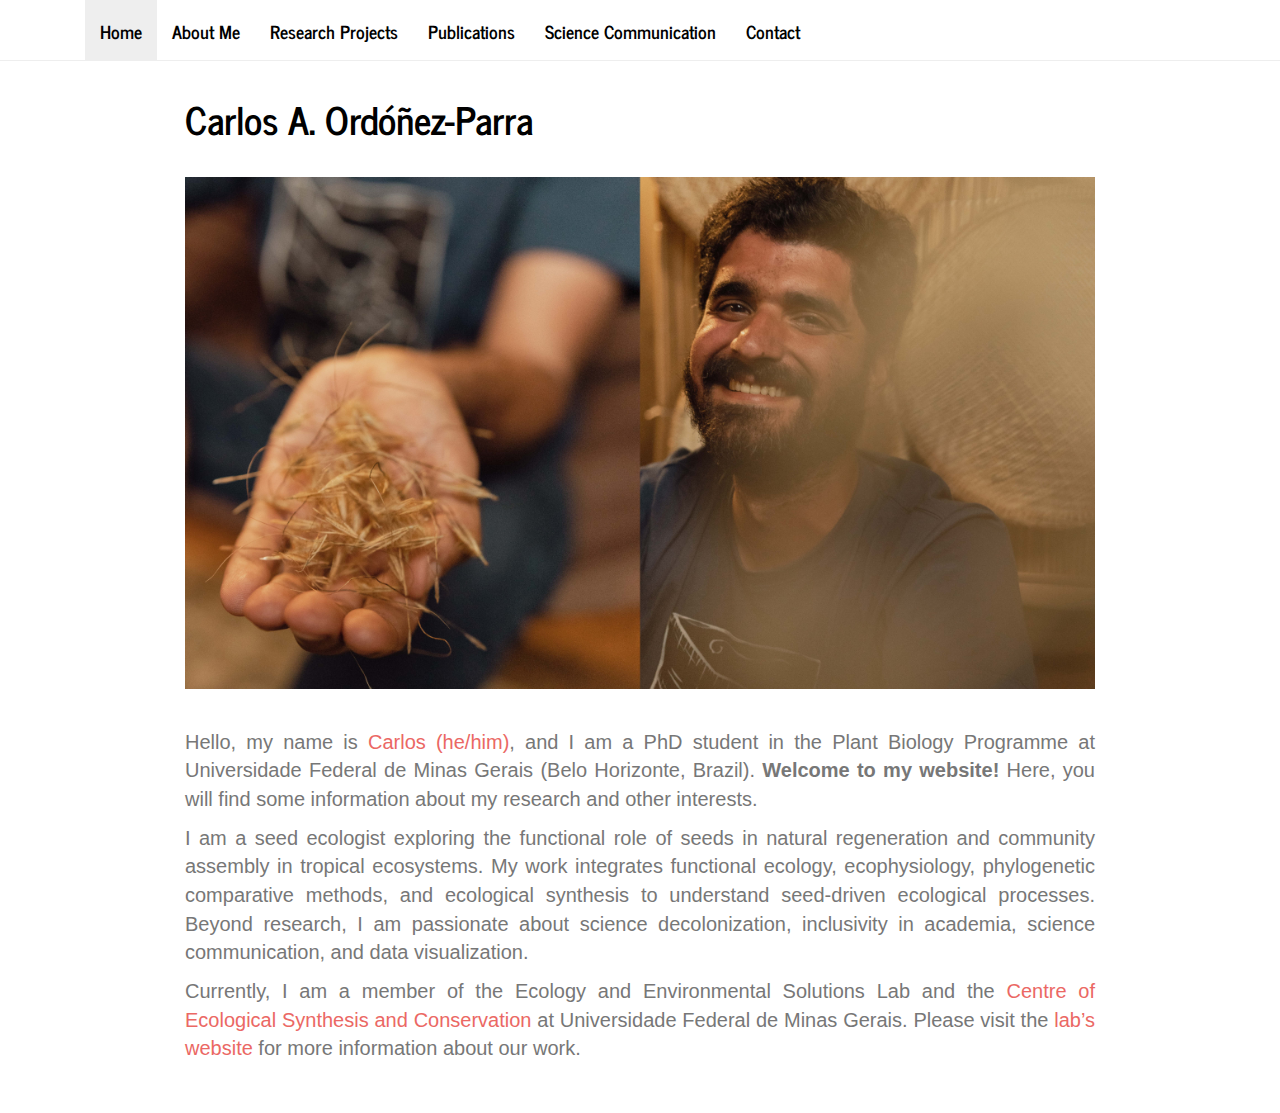
==== commit 9aa440d9: "Updating Website (Feb 13, 2025)" ====
--- a/index.html
+++ b/index.html
@@ -257,9 +257,6 @@
 </li>
 <li>
   <a href="scicomm.html">Science Communication</a>
-</li>
-<li>
-  <a href="cv.html">CV</a>
 </li>
 <li>
   <a href="contact.html">Contact</a>
